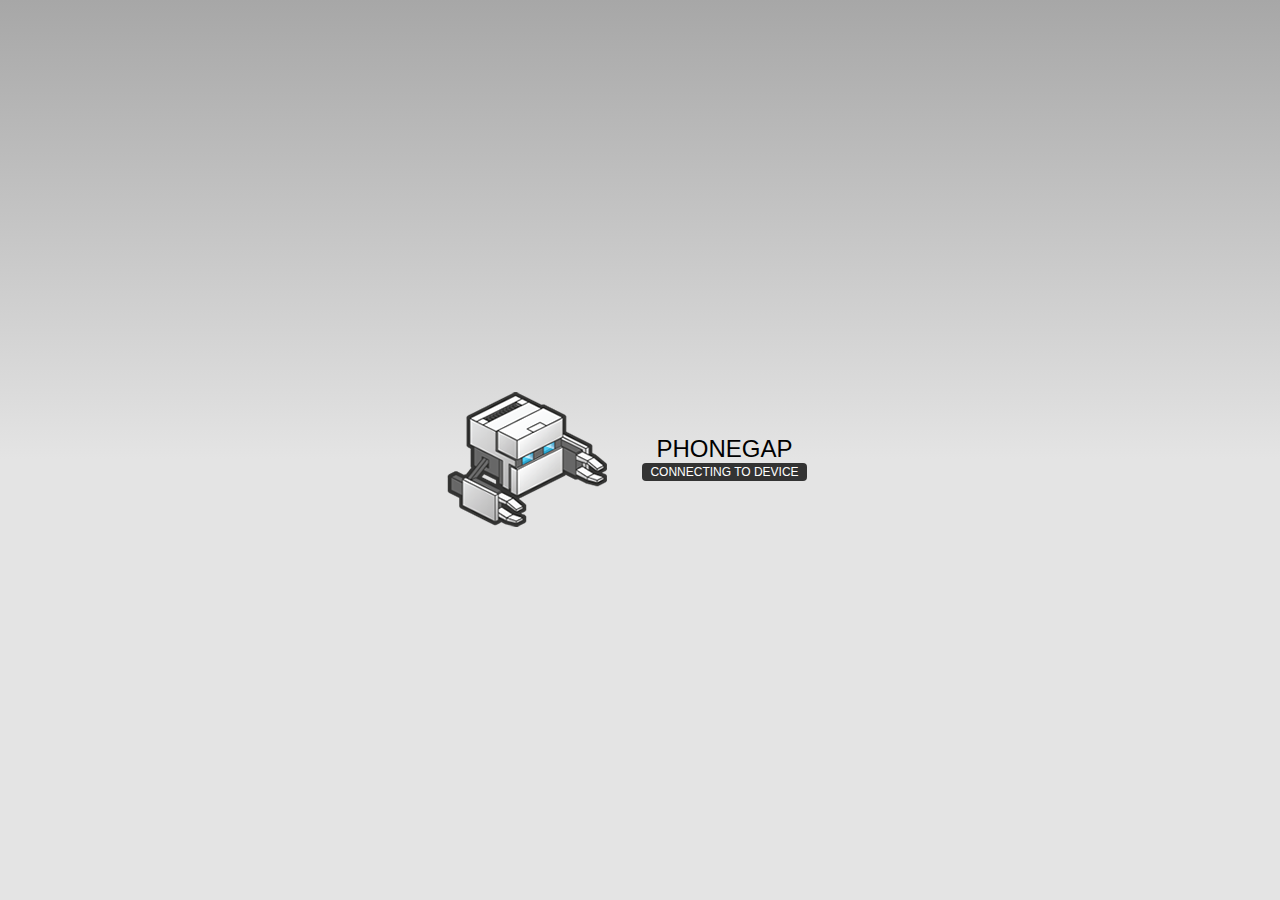
==== UrHealth/www/index.html @ 9500adab "project -mobile app- the first setup" ====
<!DOCTYPE html>
<!--
    Copyright (c) 2012-2016 Adobe Systems Incorporated. All rights reserved.

    Licensed to the Apache Software Foundation (ASF) under one
    or more contributor license agreements.  See the NOTICE file
    distributed with this work for additional information
    regarding copyright ownership.  The ASF licenses this file
    to you under the Apache License, Version 2.0 (the
    "License"); you may not use this file except in compliance
    with the License.  You may obtain a copy of the License at

    http://www.apache.org/licenses/LICENSE-2.0

    Unless required by applicable law or agreed to in writing,
    software distributed under the License is distributed on an
    "AS IS" BASIS, WITHOUT WARRANTIES OR CONDITIONS OF ANY
     KIND, either express or implied.  See the License for the
    specific language governing permissions and limitations
    under the License.
-->
<html>

<head>
    <meta charset="utf-8" />
    <meta name="format-detection" content="telephone=no" />
    <meta name="msapplication-tap-highlight" content="no" />
    <meta name="viewport" content="user-scalable=no, initial-scale=1, maximum-scale=1, minimum-scale=1, width=device-width" />
    <!-- This is a wide open CSP declaration. To lock this down for production, see below. -->
    <meta http-equiv="Content-Security-Policy" content="default-src * 'unsafe-inline'; style-src 'self' 'unsafe-inline'; media-src *" />
    <!-- Good default declaration:
    * gap: is required only on iOS (when using UIWebView) and is needed for JS->native communication
    * https://ssl.gstatic.com is required only on Android and is needed for TalkBack to function properly
    * Disables use of eval() and inline scripts in order to mitigate risk of XSS vulnerabilities. To change this:
        * Enable inline JS: add 'unsafe-inline' to default-src
        * Enable eval(): add 'unsafe-eval' to default-src
    * Create your own at http://cspisawesome.com
    -->
    <!-- <meta http-equiv="Content-Security-Policy" content="default-src 'self' data: gap: 'unsafe-inline' https://ssl.gstatic.com; style-src 'self' 'unsafe-inline'; media-src *" /> -->

    <link rel="stylesheet" type="text/css" href="css/index.css" />
    <title>Hello World</title>
</head>

<body>
    <div class="app">
        <h1>PhoneGap</h1>
        <div id="deviceready" class="blink">
            <p class="event listening">Connecting to Device</p>
            <p class="event received">Device is Ready</p>
        </div>
    </div>
    <script type="text/javascript" src="cordova.js"></script>
    <script type="text/javascript" src="js/index.js"></script>
    <script type="text/javascript">
        app.initialize();
    </script>
</body>

</html>
---- UrHealth/www/css/index.css ----
/*
 * Licensed to the Apache Software Foundation (ASF) under one
 * or more contributor license agreements.  See the NOTICE file
 * distributed with this work for additional information
 * regarding copyright ownership.  The ASF licenses this file
 * to you under the Apache License, Version 2.0 (the
 * "License"); you may not use this file except in compliance
 * with the License.  You may obtain a copy of the License at
 *
 * http://www.apache.org/licenses/LICENSE-2.0
 *
 * Unless required by applicable law or agreed to in writing,
 * software distributed under the License is distributed on an
 * "AS IS" BASIS, WITHOUT WARRANTIES OR CONDITIONS OF ANY
 * KIND, either express or implied.  See the License for the
 * specific language governing permissions and limitations
 * under the License.
 */
* {
    -webkit-tap-highlight-color: rgba(0,0,0,0); /* make transparent link selection, adjust last value opacity 0 to 1.0 */
}

body {
    -webkit-touch-callout: none;                /* prevent callout to copy image, etc when tap to hold */
    -webkit-text-size-adjust: none;             /* prevent webkit from resizing text to fit */
    -webkit-user-select: none;                  /* prevent copy paste, to allow, change 'none' to 'text' */
    background-color:#E4E4E4;
    background-image:linear-gradient(top, #A7A7A7 0%, #E4E4E4 51%);
    background-image:-webkit-linear-gradient(top, #A7A7A7 0%, #E4E4E4 51%);
    background-image:-ms-linear-gradient(top, #A7A7A7 0%, #E4E4E4 51%);
    background-image:-webkit-gradient(
        linear,
        left top,
        left bottom,
        color-stop(0, #A7A7A7),
        color-stop(0.51, #E4E4E4)
    );
    background-attachment:fixed;
    font-family:'HelveticaNeue-Light', 'HelveticaNeue', Helvetica, Arial, sans-serif;
    font-size:12px;
    height:100%;
    margin:0px;
    padding:0px;
    text-transform:uppercase;
    width:100%;
}

/* Portrait layout (default) */
.app {
    background:url(../img/logo.png) no-repeat center top; /* 170px x 200px */
    position:absolute;             /* position in the center of the screen */
    left:50%;
    top:50%;
    height:50px;                   /* text area height */
    width:225px;                   /* text area width */
    text-align:center;
    padding:180px 0px 0px 0px;     /* image height is 200px (bottom 20px are overlapped with text) */
    margin:-115px 0px 0px -112px;  /* offset vertical: half of image height and text area height */
                                   /* offset horizontal: half of text area width */
}

/* Landscape layout (with min-width) */
@media screen and (min-aspect-ratio: 1/1) and (min-width:400px) {
    .app {
        background-position:left center;
        padding:75px 0px 75px 170px;  /* padding-top + padding-bottom + text area = image height */
        margin:-90px 0px 0px -198px;  /* offset vertical: half of image height */
                                      /* offset horizontal: half of image width and text area width */
    }
}

h1 {
    font-size:24px;
    font-weight:normal;
    margin:0px;
    overflow:visible;
    padding:0px;
    text-align:center;
}

.event {
    border-radius:4px;
    -webkit-border-radius:4px;
    color:#FFFFFF;
    font-size:12px;
    margin:0px 30px;
    padding:2px 0px;
}

.event.listening {
    background-color:#333333;
    display:block;
}

.event.received {
    background-color:#4B946A;
    display:none;
}

@keyframes fade {
    from { opacity: 1.0; }
    50% { opacity: 0.4; }
    to { opacity: 1.0; }
}
 
@-webkit-keyframes fade {
    from { opacity: 1.0; }
    50% { opacity: 0.4; }
    to { opacity: 1.0; }
}
 
.blink {
    animation:fade 3000ms infinite;
    -webkit-animation:fade 3000ms infinite;
}
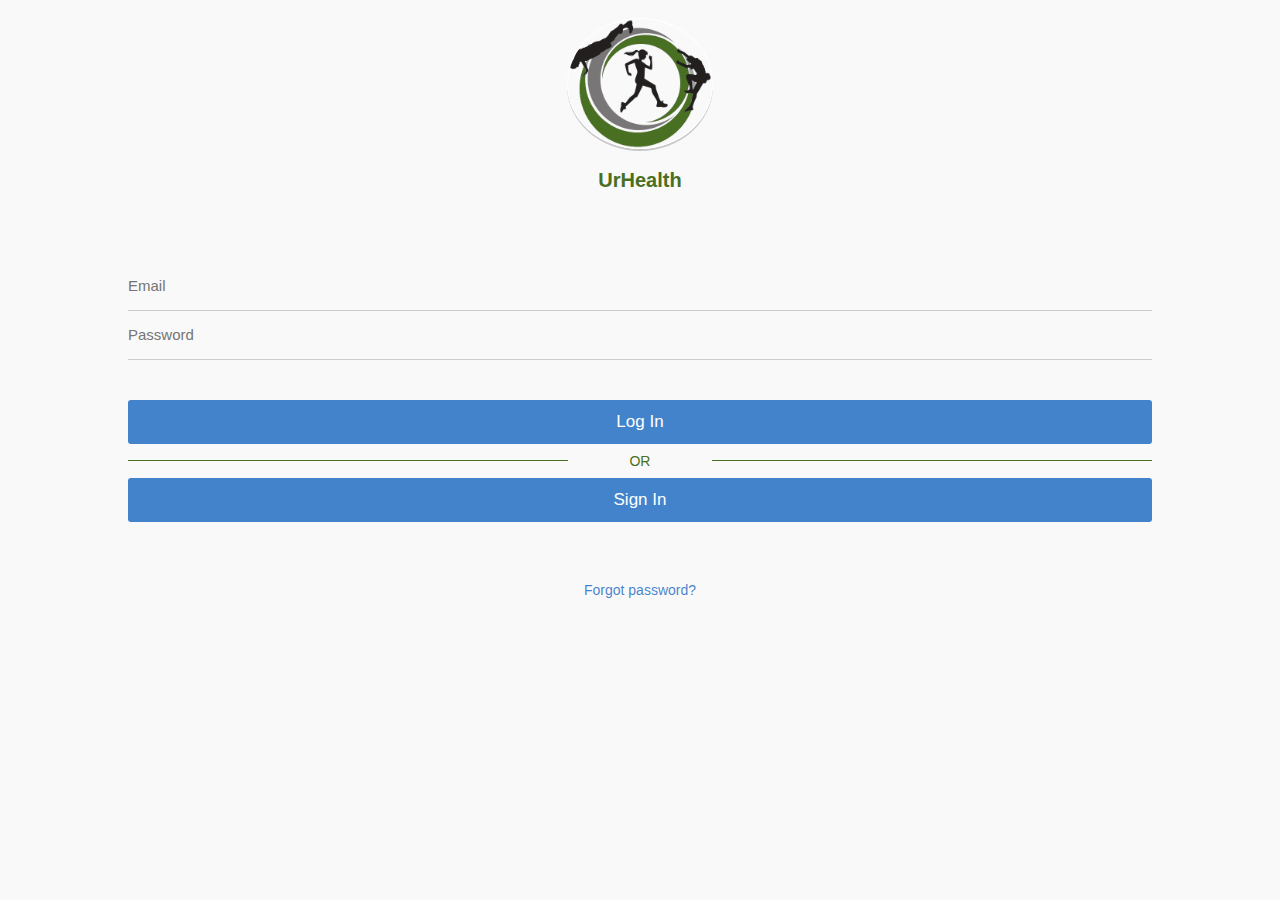
==== commit ccf932cc: "the loginView" ====
--- a/UrHealth/www/index.html
+++ b/UrHealth/www/index.html
@@ -1,60 +1,42 @@
-<!DOCTYPE html>
-<!--
-    Copyright (c) 2012-2016 Adobe Systems Incorporated. All rights reserved.
-
-    Licensed to the Apache Software Foundation (ASF) under one
-    or more contributor license agreements.  See the NOTICE file
-    distributed with this work for additional information
-    regarding copyright ownership.  The ASF licenses this file
-    to you under the Apache License, Version 2.0 (the
-    "License"); you may not use this file except in compliance
-    with the License.  You may obtain a copy of the License at
-
-    http://www.apache.org/licenses/LICENSE-2.0
-
-    Unless required by applicable law or agreed to in writing,
-    software distributed under the License is distributed on an
-    "AS IS" BASIS, WITHOUT WARRANTIES OR CONDITIONS OF ANY
-     KIND, either express or implied.  See the License for the
-    specific language governing permissions and limitations
-    under the License.
--->
 <html>
-
 <head>
+    <title>Fitenesse</title>
     <meta charset="utf-8" />
     <meta name="format-detection" content="telephone=no" />
     <meta name="msapplication-tap-highlight" content="no" />
     <meta name="viewport" content="user-scalable=no, initial-scale=1, maximum-scale=1, minimum-scale=1, width=device-width" />
     <!-- This is a wide open CSP declaration. To lock this down for production, see below. -->
     <meta http-equiv="Content-Security-Policy" content="default-src * 'unsafe-inline'; style-src 'self' 'unsafe-inline'; media-src *" />
-    <!-- Good default declaration:
-    * gap: is required only on iOS (when using UIWebView) and is needed for JS->native communication
-    * https://ssl.gstatic.com is required only on Android and is needed for TalkBack to function properly
-    * Disables use of eval() and inline scripts in order to mitigate risk of XSS vulnerabilities. To change this:
-        * Enable inline JS: add 'unsafe-inline' to default-src
-        * Enable eval(): add 'unsafe-eval' to default-src
-    * Create your own at http://cspisawesome.com
-    -->
-    <!-- <meta http-equiv="Content-Security-Policy" content="default-src 'self' data: gap: 'unsafe-inline' https://ssl.gstatic.com; style-src 'self' 'unsafe-inline'; media-src *" /> -->
-
-    <link rel="stylesheet" type="text/css" href="css/index.css" />
-    <title>Hello World</title>
+    <!-- CSS dependencies -->
+    <link rel="stylesheet" href="assets/libs/onsen/css/onsenui.css">
+    <link rel="stylesheet" href="assets/libs/onsen/css/onsen-css-components.css">
+     <link rel="stylesheet" href="assets/css/style.css">
+    <!-- JS dependencies -->
+    <script src="assets/libs/onsen/js/onsenui.js"></script>
+    <script src="assets/libs/angular/angular.min.js"></script>
+    <script src="assets/libs/onsen/js/angular-onsenui.js"></script>
 </head>
 
 <body>
-    <div class="app">
-        <h1>PhoneGap</h1>
-        <div id="deviceready" class="blink">
-            <p class="event listening">Connecting to Device</p>
-            <p class="event received">Device is Ready</p>
-        </div>
-    </div>
+    <ons-page>
+      <div class="app-card">
+         <img src="assets/img/logo_circle.png" class="app-logo-login">
+         <div class="app-name">UrHealth</div>
+      </div>
+      <div class="login-form">
+        <input type="email" class="text-input--underbar" placeholder="Email" value="">
+        <input type="password" class="text-input--underbar" placeholder="Password" value="">
+        <br><br>
+        <ons-button modifier="large" class="login-button">Log In</ons-button>
+        <ons-row class="ordevide">
+          <ons-col width="43%"><div class="devide"></div></ons-col> 
+          <ons-col width="14%">OR</ons-col>
+          <ons-col width="43%"><div class="devide"></div></ons-col> 
+        </ons-row>
+        <ons-button modifier="large" class="login-button">Sign In</ons-button>
+        <br><br>
+        <ons-button modifier="quiet" class="forgot-password">Forgot password?</ons-button>
+      </div>
+  </ons-page>
     <script type="text/javascript" src="cordova.js"></script>
-    <script type="text/javascript" src="js/index.js"></script>
-    <script type="text/javascript">
-        app.initialize();
-    </script>
-</body>
-
-</html>+</body>--- a/UrHealth/www/assets/libs/onsen/css/onsenui.css
+++ b/UrHealth/www/assets/libs/onsen/css/onsenui.css
@@ -0,0 +1,661 @@
+/*! onsenui - v2.0.0-rc.15 - 2016-06-29 */
+/*
+Copyright 2013-2015 ASIAL CORPORATION
+
+Licensed under the Apache License, Version 2.0 (the "License");
+you may not use this file except in compliance with the License.
+You may obtain a copy of the License at
+
+   http://www.apache.org/licenses/LICENSE-2.0
+
+Unless required by applicable law or agreed to in writing, software
+distributed under the License is distributed on an "AS IS" BASIS,
+WITHOUT WARRANTIES OR CONDITIONS OF ANY KIND, either express or implied.
+See the License for the specific language governing permissions and
+limitations under the License.
+
+ */
+
+@import url("font_awesome/css/font-awesome.min.css");
+@import url("ionicons/css/ionicons.min.css");
+@import url("material-design-iconic-font/css/material-design-iconic-font.min.css");
+
+/* custom elements */
+ons-page, ons-navigator,
+ons-split-view, ons-sliding-menu, ons-tabbar,
+ons-gesture-detector {
+  display: block;
+}
+
+ons-navigator,
+ons-tabbar {
+  position: absolute;
+  top: 0;
+  left: 0;
+  bottom: 0;
+  right: 0;
+  overflow: hidden;
+}
+
+ons-tab {
+  -webkit-transform: translate3d(0, 0, 0);
+          transform: translate3d(0, 0, 0);
+}
+
+ons-page, ons-navigator, ons-tabbar, ons-sliding-menu, ons-split-view {
+  z-index: 2;
+}
+
+ons-fab, ons-speed-dial {
+  z-index: 3;
+}
+
+* {
+  -webkit-touch-callout: none;
+  -webkit-user-select: none;
+  -webkit-tap-highlight-color: rgba(0, 0, 0, 0) !important;
+}
+
+input, textarea {
+  -webkit-user-select: auto;
+}
+
+ons-toolbar:not([inline]), ons-bottom-toolbar {
+  position: absolute;
+  left: 0;
+  right: 0;
+  z-index: 10000;
+}
+ons-toolbar:not([inline]) {
+  top: 0;
+}
+ons-bottom-toolbar {
+  bottom: 0;
+}
+
+.page, .page__content {
+  background-color: transparent !important;
+  background: transparent !important;
+}
+
+.page__content {
+  overflow: auto;
+  -webkit-overflow-scrolling: touch;
+  z-index: 0;
+  -ms-touch-action: pan-y;
+}
+
+.navigation-bar + .page__background + .page__content {
+  margin-top: -1px;
+  top: 44px;
+}
+
+.navigation-bar--material + .page__background + .page__content {
+  top: 56px;
+}
+
+.page[status-bar-fill] > .page__content {
+  top: 20px;
+}
+
+.page[status-bar-fill] > .navigation-bar {
+  padding-top: 20px;
+  box-sizing: content-box;
+}
+
+.page[status-bar-fill] > .navigation-bar + .page__background + .page__content {
+  top: 64px;
+}
+
+.page[status-bar-fill] > .navigation-bar--material + .page__background + .page__content {
+  top: 76px;
+}
+
+ons-tabbar[status-bar-fill] > .tab-bar--top__content {
+  top: 71px;
+}
+
+ons-tabbar[status-bar-fill] > .tab-bar--top {
+  padding-top: 22px;
+}
+
+ons-tabbar[position="top"] .page[status-bar-fill] > .page__content {
+  top: 0px;
+}
+
+.navigation-bar + .page__background + .page__content ons-tabbar[status-bar-fill] > .tab-bar--top {
+  top: 0px;
+}
+
+.navigation-bar + .page__background + .page__content ons-tabbar[status-bar-fill] > .tab-bar--top__content {
+  top: 49px;
+}
+
+.page-with-bottom-toolbar > .page__content {
+  bottom: 44px;
+}
+
+ons-dialog[disabled] > .dialog,
+ons-alert-dialog[disabled],
+ons-popover[disabled] {
+  pointer-events: none;
+  opacity: 0.75;
+}
+
+ons-list-item[disabled] {
+   pointer-events: none;
+}
+
+ons-pull-hook {
+  position: absolute;
+  left: 0;
+  right: 0;
+  margin: auto;
+  text-align: center;
+  z-index: 20002;
+}
+
+ons-splitter {
+  overflow: hidden;
+}
+
+ons-splitter, ons-splitter-mask, ons-splitter-content, ons-splitter-side {
+  display: block;
+  position: absolute;
+  left: 0;
+  right: 0;
+  top: 0;
+  bottom: 0;
+  box-sizing: border-box;
+  z-index: 0;
+}
+
+ons-splitter-mask {
+  z-index: 2;
+  background-color: rgba(0, 0, 0, 0.1);
+  display: none;
+  opacity: 0;
+}
+
+ons-splitter-content {
+  z-index: 1;
+}
+
+ons-splitter-side {
+  right: auto;
+  z-index: 1;
+}
+
+ons-splitter-side[side="right"] {
+  right: 0;
+  left: auto;
+}
+
+ons-splitter-side[mode="collapse"] {
+  z-index: 3;
+  left: auto;
+  right: 100%;
+}
+
+ons-splitter-side[side="right"][mode="collapse"] {
+  right: auto;
+  left: 100%;
+}
+
+ons-splitter-side[mode="split"] ~ ons-splitter-mask {
+  display: none !important;
+}
+
+ons-splitter-side[mode="split"] {
+  -webkit-transform: none !important;
+          transform: none !important;
+  -webkit-transition: none !important;
+  transition: none !important;
+}
+
+ons-toolbar-button > ons-icon[icon*="ion-"] {
+  font-size: 26px;
+}
+
+ons-range {
+  display: inline-block;
+}
+
+ons-range > input {
+  min-width: 50px;
+  width: 100%;
+}
+
+/*
+Copyright 2013-2015 ASIAL CORPORATION
+
+Licensed under the Apache License, Version 2.0 (the "License");
+you may not use this file except in compliance with the License.
+You may obtain a copy of the License at
+
+   http://www.apache.org/licenses/LICENSE-2.0
+
+Unless required by applicable law or agreed to in writing, software
+distributed under the License is distributed on an "AS IS" BASIS,
+WITHOUT WARRANTIES OR CONDITIONS OF ANY KIND, either express or implied.
+See the License for the specific language governing permissions and
+limitations under the License.
+
+ */
+
+ons-carousel {
+  display: block;
+  position: relative;
+  width: 100%;
+  overflow: hidden;
+}
+
+ons-carousel-item {
+  display: block;
+  height: 100%;
+  visibility: hidden;
+}
+
+ons-carousel[fullscreen] {
+  position: absolute;
+  top: 0px;
+  right: 0px;
+  left: 0px;
+  bottom: 0px;
+  box-sizing: border-box;
+}
+
+ons-carousel[disabled] {
+  pointer-events: none;
+  opacity: 0.75;
+}
+
+ons-row {
+  display: -webkit-box;
+  display: -moz-flex;
+  display: flex;
+  flex-wrap: wrap;
+  width: 100%;
+  box-sizing: border-box;
+}
+
+ons-row[vertical-align="top"], ons-row[align="top"] {
+  -webkit-box-align: start;
+  box-align: start;
+  -moz-align-items: flex-start;
+  -ms-grid-row-align: flex-start;
+      align-items: flex-start;
+}
+
+ons-row[vertical-align="bottom"], ons-row[align="bottom"] {
+  -webkit-box-align: end;
+  box-align: end;
+  -moz-align-items: flex-end;
+  -ms-grid-row-align: flex-end;
+      align-items: flex-end;
+}
+
+ons-row[vertical-align="center"], ons-row[align="center"] {
+  -webkit-box-align: center;
+  box-align: center;
+  -moz-align-items: center;
+  -ms-grid-row-align: center;
+      align-items: center;
+  text-align: inherit;
+}
+
+ons-row + ons-row {
+  padding-top: 0;
+}
+
+ons-col {
+  -webkit-box-flex: 1;
+  -moz-flex: 1;
+  flex: 1;
+  display: block;
+  width: 100%;
+  box-sizing: border-box;
+}
+
+ons-col[vertical-align="top"], ons-col[align="top"] {
+  align-self: flex-start;
+}
+
+ons-col[vertical-align="bottom"], ons-col[align="bottom"] {
+  align-self: flex-end; }
+
+ons-col[vertical-align="center"], ons-col[align="center"] {
+  -webkit-align-self: center;
+  -moz-align-self: center;
+  -ms-flex-item-align: center;
+  text-align: inherit;
+}
+
+
+/*
+Copyright 2013-2015 ASIAL CORPORATION
+
+Licensed under the Apache License, Version 2.0 (the "License");
+you may not use this file except in compliance with the License.
+You may obtain a copy of the License at
+
+   http://www.apache.org/licenses/LICENSE-2.0
+
+Unless required by applicable law or agreed to in writing, software
+distributed under the License is distributed on an "AS IS" BASIS,
+WITHOUT WARRANTIES OR CONDITIONS OF ANY KIND, either express or implied.
+See the License for the specific language governing permissions and
+limitations under the License.
+
+ */
+
+.ons-icon {
+  display: inline-block;
+  font-style: normal;
+  font-weight: normal;
+  -webkit-font-smoothing: antialiased;
+  -moz-osx-font-smoothing: grayscale;
+}
+
+.ons-icon--ion {
+  line-height: 0.75em;
+  vertical-align: -25%;
+}
+
+ons-icon[spin] {
+  -webkit-animation: ons-icon-spin 2s infinite linear;
+  animation: ons-icon-spin 2s infinite linear;
+}
+
+@-webkit-keyframes ons-icon-spin {
+  0% {
+    -webkit-transform: rotate(0deg);
+  }
+  100% {
+    -webkit-transform: rotate(359deg);
+  }
+}
+
+@keyframes ons-icon-spin {
+  0% {
+    -webkit-transform: rotate(0deg);
+    transform: rotate(0deg);
+  }
+  100% {
+    -webkit-transform: rotate(359deg);
+    transform: rotate(359deg);
+  }
+}
+
+.ons-icon[rotate="90"] {
+  -webkit-transform: rotate(90deg);
+  transform: rotate(90deg);
+}
+
+.ons-icon[rotate="180"] {
+  -webkit-transform: rotate(180deg);
+  transform: rotate(180deg);
+}
+
+.ons-icon[rotate="270"] {
+  -webkit-transform: rotate(270deg);
+  transform: rotate(270deg);
+}
+
+ons-icon[fixed-width] {
+  width: 1.28571429em;
+  text-align: center;
+}
+
+.ons-icon--lg {
+  font-size: 1.33333333em;
+  line-height: 0.75em;
+  vertical-align: -15%;
+}
+
+.ons-icon--2x {
+  font-size: 2em;
+}
+
+.ons-icon--3x {
+  font-size: 3em;
+}
+
+.ons-icon--4x {
+  font-size: 4em;
+}
+
+.ons-icon--5x {
+  font-size: 5em;
+}
+
+ons-input {
+  display: inline-block;
+  position: relative;
+}
+
+ons-input .text-input__container {
+  width: 100%;
+  display: inline-block;
+}
+
+ons-input .text-input--material__label {
+  position: absolute;
+  left: 0px;
+  top: 2px;
+  font-size: 16px;
+  font-weight: 400;
+  font-family: 'Roboto', 'Noto', sans-serif;
+  pointer-events: none;
+}
+
+ons-input .text-input__label:not(.text-input--material__label) {
+  display: none;
+}
+
+ons-input .text-input__label--active {
+  transform: translate(0, -75%) scale(0.75);
+  -webkit-transform: translate(0, -75%) scale(0.75);
+  transform-origin: left top;
+  -webkit-transform-origin: left top;
+  -webkit-transition: color 0.1s ease-in, -webkit-transform 0.1s ease-in;
+  transition: color 0.1s ease-in, -webkit-transform 0.1s ease-in;
+  transition: transform 0.1s ease-in, color 0.1s ease-in;
+  transition: transform 0.1s ease-in, color 0.1s ease-in, -webkit-transform 0.1s ease-in;
+  -webkit-transition: transform 0.1s ease-in, color 0.1s ease-in;
+}
+
+ons-input:not([float]) .text-input__label--active {
+  display: none;
+}
+
+ons-input[disabled] {
+  opacity: 0.5;
+  pointer-events: none;
+}
+
+ons-input input.text-input--material::-webkit-input-placeholder {
+  color: transparent;
+}
+
+ons-input input.text-input--material::-moz-placeholder {
+  color: transparent;
+}
+
+ons-input input.text-input--material:-ms-input-placeholder {
+  color: transparent;
+}
+
+/*
+Copyright 2013-2015 ASIAL CORPORATION
+
+Licensed under the Apache License, Version 2.0 (the "License");
+you may not use this file except in compliance with the License.
+You may obtain a copy of the License at
+
+   http://www.apache.org/licenses/LICENSE-2.0
+
+Unless required by applicable law or agreed to in writing, software
+distributed under the License is distributed on an "AS IS" BASIS,
+WITHOUT WARRANTIES OR CONDITIONS OF ANY KIND, either express or implied.
+See the License for the specific language governing permissions and
+limitations under the License.
+
+ */
+
+ons-progress-bar {
+  display: block;
+}
+
+ons-progress-circular {
+  display: inline-block;
+  width: 42px;
+  height: 42px;
+}
+
+ons-progress-circular > svg.progress-circular {
+  width: 100%;
+  height: 100%;
+}
+
+/*
+Copyright 2013-2015 ASIAL CORPORATION
+
+Licensed under the Apache License, Version 2.0 (the "License");
+you may not use this file except in compliance with the License.
+You may obtain a copy of the License at
+
+   http://www.apache.org/licenses/LICENSE-2.0
+
+Unless required by applicable law or agreed to in writing, software
+distributed under the License is distributed on an "AS IS" BASIS,
+WITHOUT WARRANTIES OR CONDITIONS OF ANY KIND, either express or implied.
+See the License for the specific language governing permissions and
+limitations under the License.
+
+ */
+.ripple {
+  display: block;
+  position: absolute;
+  overflow: hidden;
+  top: 0;
+  left: 0;
+  right: 0;
+  bottom: 0;
+  pointer-events: none;
+}
+
+ons-list-item .ripple__wave, ons-list-item .ripple__background,
+.button--material--flat .ripple__wave, .button--material--flat .ripple__background{
+  background: rgba(189, 189, 189, 0.3);
+}
+
+.ripple__background {
+  background: rgba(255, 255, 255, 0.2);
+  position: absolute;
+  top: 0;
+  left: 0;
+  right: 0;
+  bottom: 0;
+  opacity: 0;
+  pointer-events: none;
+}
+
+.ripple__wave {
+  background: rgba(255, 255, 255, 0.2);
+  width: 0;
+  height: 0;
+  border-radius: 50%;
+  position: absolute;
+  top: 0;
+  left: 0;
+  z-index: 0;
+  pointer-events: none;
+}
+
+/*
+Copyright 2013-2015 ASIAL CORPORATION
+
+Licensed under the Apache License, Version 2.0 (the "License");
+you may not use this file except in compliance with the License.
+You may obtain a copy of the License at
+
+   http://www.apache.org/licenses/LICENSE-2.0
+
+Unless required by applicable law or agreed to in writing, software
+distributed under the License is distributed on an "AS IS" BASIS,
+WITHOUT WARRANTIES OR CONDITIONS OF ANY KIND, either express or implied.
+See the License for the specific language governing permissions and
+limitations under the License.
+
+*/
+
+ons-sliding-menu {
+  position: absolute;
+  left: 0px;
+  right: 0px;
+  top: 0px;
+  bottom: 0px;
+  z-index: 0;
+  overflow-x: hidden;
+}
+
+.onsen-sliding-menu__menu,
+.onsen-sliding-menu__main {
+  position: absolute;
+  top: 0px;
+  left: 0px;
+  bottom: 0px;
+  right: 0px;
+  z-index: 0;
+  margin: 0;
+  padding: 0;
+}
+
+.onsen-sliding-menu__menu {
+  opacity: 0;
+}
+
+
+/*
+Copyright 2013-2015 ASIAL CORPORATION
+
+Licensed under the Apache License, Version 2.0 (the "License");
+you may not use this file except in compliance with the License.
+You may obtain a copy of the License at
+
+   http://www.apache.org/licenses/LICENSE-2.0
+
+Unless required by applicable law or agreed to in writing, software
+distributed under the License is distributed on an "AS IS" BASIS,
+WITHOUT WARRANTIES OR CONDITIONS OF ANY KIND, either express or implied.
+See the License for the specific language governing permissions and
+limitations under the License.
+
+*/
+
+ons-split-view {
+  position: absolute;
+  left: 0px;
+  right: 0px;
+  top: 0px;
+  bottom: 0px;
+  z-index: 0;
+  overflow: hidden;
+}
+
+.onsen-split-view__secondary {
+  opacity: 0;
+  width: 100%;
+}
+
+.onsen-split-view__secondary,
+.onsen-split-view__main {
+  position: absolute;
+  top: 0px;
+  left: 0px;
+  bottom: 0px;
+  right: 0px;
+  z-index: 0;
+  overflow-x: hidden; 
+}
--- a/UrHealth/www/assets/libs/onsen/css/onsen-css-components.css
+++ b/UrHealth/www/assets/libs/onsen/css/onsen-css-components.css
@@ -0,0 +1,6228 @@
+html {
+  height: 100%;
+  width: 100%;
+}
+body {
+  position: absolute;
+  top: 0;
+  right: 0;
+  left: 0;
+  bottom: 0;
+  padding: 0;
+  margin: 0;
+  -webkit-text-size-adjust: 100%;
+}
+*:not(input):not(textarea):not(select) {
+  -webkit-user-select: none;
+  -moz-user-select: none;
+  -ms-user-select: none;
+  user-select: none;
+}
+* {
+  -webkit-tap-highlight-color: rgba(0,0,0,0);
+}
+input:active,
+input:focus,
+textarea:active,
+textarea:focus,
+select:active,
+select:focus {
+  outline: none;
+}
+h1 {
+  font-size: 36px;
+}
+h2 {
+  font-size: 30px;
+}
+h3 {
+  font-size: 24px;
+}
+h4,
+h5,
+h6 {
+  font-size: 18px;
+}
+.page {
+  font-family: -apple-system, 'Helvetica Neue', Helvetica, Arial, 'Lucida Grande', sans-serif;
+  -webkit-font-smoothing: antialiased;
+  -moz-osx-font-smoothing: grayscale;
+  font-weight: 400;
+  font-size: 17px;
+  background-color: #f9f9f9;
+  position: absolute;
+  top: 0px;
+  left: 0px;
+  right: 0px;
+  bottom: 0px;
+  overflow: visible;
+  font-size: 17px;
+  color: #1f1f21;
+  -ms-overflow-style: none;
+  -webkit-transform: translate3d(0, 0, 0);
+  -moz-transform: translate3d(0, 0, 0);
+  -o-transform: translate3d(0, 0, 0);
+  transform: translate3d(0, 0, 0);
+}
+.page::-webkit-scrollbar {
+  display: none;
+}
+.page__content {
+  background-color: #f9f9f9;
+  position: absolute;
+  top: 0px;
+  left: 0px;
+  right: 0px;
+  bottom: 0px;
+  -webkit-box-sizing: border-box;
+  -moz-box-sizing: border-box;
+  box-sizing: border-box;
+}
+.page__background {
+  background-color: #f9f9f9;
+  position: absolute;
+  top: 0px;
+  left: 0px;
+  right: 0px;
+  bottom: 0px;
+  -webkit-box-sizing: border-box;
+  -moz-box-sizing: border-box;
+  box-sizing: border-box;
+}
+.content-padded {
+  padding: 8px;
+}
+.page--material {
+  font-family: 'Roboto', 'Noto', sans-serif;
+  -webkit-font-smoothing: antialiased;
+}
+.page--material__content {
+  font-family: 'Roboto', 'Noto', sans-serif;
+  -webkit-font-smoothing: antialiased;
+  font-weight: 400;
+}
+.page--material__content h1,
+.page--material__content h2,
+.page--material__content h3,
+.page--material__content h4,
+.page--material__content h5 {
+  font-family: 'Roboto', 'Noto', sans-serif;
+  -webkit-font-smoothing: antialiased;
+  font-weight: 400;
+}
+.page--material__background {
+  background-color: #fff;
+}
+/* topdoc
+  name: Switch
+  class: switch
+  modifiers:
+    :focus: Focus state
+    :disabled: Disabled state
+  markup:
+    <label class="switch">
+      <input type="checkbox" class="switch__input">
+      <div class="switch__toggle">
+        <div class="switch__handle"></div>
+      </div>
+    </label>
+    <label class="switch">
+      <input type="checkbox" class="switch__input" checked>
+      <div class="switch__toggle">
+        <div class="switch__handle"></div>
+      </div>
+    </label>
+    <label class="switch">
+      <input type="checkbox" class="switch__input" disabled>
+      <div class="switch__toggle">
+        <div class="switch__handle"></div>
+      </div>
+    </label>
+*/
+.switch {
+  position: relative;
+  display: inline-block;
+  vertical-align: top;
+  -webkit-box-sizing: border-box;
+  -moz-box-sizing: border-box;
+  box-sizing: border-box;
+  -webkit-background-clip: padding-box;
+  background-clip: padding-box;
+  position: relative;
+  overflow: hidden;
+  min-width: 51px;
+  font-size: 17px;
+  padding: 0 20px;
+  border: none;
+  overflow: visible;
+  width: 51px;
+  height: 32px;
+  z-index: 0;
+  text-align: left;
+}
+.switch__input {
+  position: absolute;
+  overflow: hidden;
+  right: 0px;
+  top: 0px;
+  left: 0px;
+  bottom: 0px;
+  padding: 0;
+  border: 0;
+  opacity: 0.001;
+  z-index: 1;
+  vertical-align: top;
+  outline: none;
+  width: 100%;
+  height: 100%;
+  margin: 0;
+  -webkit-appearance: none;
+  appearance: none;
+  z-index: -1;
+}
+.switch__toggle {
+  background-color: #fff;
+  position: absolute;
+  top: 0px;
+  left: 0px;
+  right: 0px;
+  bottom: 0px;
+  -webkit-border-radius: 30px;
+  border-radius: 30px;
+  -webkit-transition-property: all;
+  -moz-transition-property: all;
+  -o-transition-property: all;
+  transition-property: all;
+  -webkit-transition-duration: 0.35s;
+  -moz-transition-duration: 0.35s;
+  -o-transition-duration: 0.35s;
+  transition-duration: 0.35s;
+  -webkit-transition-timing-function: ease-out;
+  -moz-transition-timing-function: ease-out;
+  -o-transition-timing-function: ease-out;
+  transition-timing-function: ease-out;
+  -webkit-box-shadow: inset 0 0 0 2px #e5e5e5;
+  box-shadow: inset 0 0 0 2px #e5e5e5;
+}
+.switch__handle {
+  -webkit-box-sizing: border-box;
+  -moz-box-sizing: border-box;
+  box-sizing: border-box;
+  -webkit-background-clip: padding-box;
+  background-clip: padding-box;
+  position: absolute;
+  content: '';
+  -webkit-border-radius: 28px;
+  border-radius: 28px;
+  height: 28px;
+  width: 28px;
+  background-color: #fff;
+  left: 1px;
+  top: 2px;
+  -webkit-transition-property: all;
+  -moz-transition-property: all;
+  -o-transition-property: all;
+  transition-property: all;
+  -webkit-transition-duration: 0.35s;
+  -moz-transition-duration: 0.35s;
+  -o-transition-duration: 0.35s;
+  transition-duration: 0.35s;
+  -webkit-transition-timing-function: cubic-bezier(0.59, 0.01, 0.5, 0.99);
+  -moz-transition-timing-function: cubic-bezier(0.59, 0.01, 0.5, 0.99);
+  -o-transition-timing-function: cubic-bezier(0.59, 0.01, 0.5, 0.99);
+  transition-timing-function: cubic-bezier(0.59, 0.01, 0.5, 0.99);
+  -webkit-box-shadow: 0 0 0 1px #e4e4e4, 0 3px 2px rgba(0,0,0,0.25);
+  box-shadow: 0 0 0 1px #e4e4e4, 0 3px 2px rgba(0,0,0,0.25);
+}
+.switch--active .switch__handle {
+  -webkit-transition-duration: 0s;
+  -moz-transition-duration: 0s;
+  -o-transition-duration: 0s;
+  transition-duration: 0s;
+}
+input:checked + .switch__toggle {
+  -webkit-box-shadow: inset 0 0 0 2px #5198db;
+  box-shadow: inset 0 0 0 2px #5198db;
+  background-color: #5198db;
+}
+input:checked + .switch__toggle .switch__handle {
+  left: 21px;
+  -webkit-box-shadow: 0 3px 2px rgba(0,0,0,0.25);
+  box-shadow: 0 3px 2px rgba(0,0,0,0.25);
+}
+input:disabled + .switch__toggle {
+  opacity: 0.3;
+  cursor: default;
+  pointer-events: none;
+}
+.switch__touch {
+  position: absolute;
+  top: -5px;
+  bottom: -5px;
+  left: -10px;
+  right: -10px;
+}
+/* topdoc
+  name: Material Switch
+  use: Switch
+  modifiers:
+    :focus: Focus state
+    :disabled: Disabled state
+  markup:
+    <label class="switch switch--material">
+      <input type="checkbox" class="switch__input switch--material__input">
+      <div class="switch__toggle switch--material__toggle">
+        <div class="switch__handle switch--material__handle">
+        </div>
+      </div>
+    </label>
+    <label class="switch switch--material">
+      <input type="checkbox" class="switch__input switch--material__input" checked>
+      <div class="switch__toggle switch--material__toggle">
+        <div class="switch__handle switch--material__handle">
+        </div>
+      </div>
+    </label>
+    <label class="switch switch--material">
+      <input type="checkbox" class="switch__input switch--material__input" disabled>
+      <div class="switch__toggle switch--material__toggle">
+        <div class="switch__handle switch--material__handle">
+        </div>
+      </div>
+    </label>
+*/
+.switch.switch--material {
+  width: 36px;
+  height: 24px;
+  padding: 0 10px;
+  min-width: 36px;
+}
+.switch.switch--material .switch__toggle {
+  background-color: #b0afaf;
+  margin-top: 5px;
+  height: 14px;
+  -webkit-box-shadow: none;
+  box-shadow: none;
+}
+.switch.switch--material .switch__input {
+  position: absolute;
+  overflow: hidden;
+  right: 0px;
+  top: 0px;
+  left: 0px;
+  bottom: 0px;
+  padding: 0;
+  border: 0;
+  opacity: 0.001;
+  z-index: 1;
+  vertical-align: top;
+  outline: none;
+  width: 100%;
+  height: 100%;
+  margin: 0;
+  -webkit-appearance: none;
+  appearance: none;
+  z-index: -1;
+}
+.switch.switch--material .switch__handle {
+  background-color: #f1f1f1;
+  left: 0px;
+  margin-top: -5px;
+  width: 20px;
+  height: 20px;
+  -webkit-box-shadow: 0 4px 5px 0 rgba(0,0,0,0.14), 0 1px 10px 0 rgba(0,0,0,0.12), 0 2px 4px -1px rgba(0,0,0,0.4);
+  box-shadow: 0 4px 5px 0 rgba(0,0,0,0.14), 0 1px 10px 0 rgba(0,0,0,0.12), 0 2px 4px -1px rgba(0,0,0,0.4);
+}
+.switch.switch--material input:checked + .switch__toggle {
+  background-color: #77c2bb;
+  -webkit-box-shadow: none;
+  box-shadow: none;
+}
+.switch.switch--material input:checked + .switch__toggle .switch__handle {
+  left: 16px;
+  background-color: #496f23;
+  -webkit-box-shadow: 0 2px 2px 0 rgba(0,0,0,0.14), 0 1px 5px 0 rgba(0,0,0,0.12), 0 3px 1px -2px rgba(0,0,0,0.2);
+  box-shadow: 0 2px 2px 0 rgba(0,0,0,0.14), 0 1px 5px 0 rgba(0,0,0,0.12), 0 3px 1px -2px rgba(0,0,0,0.2);
+}
+.switch.switch--material input:disabled + .switch__toggle {
+  opacity: 0.3;
+  cursor: default;
+  pointer-events: none;
+}
+.switch.switch--material .switch__handle:before {
+  background: transparent;
+  content: '';
+  display: block;
+  width: 100%;
+  height: 100%;
+  -webkit-border-radius: 50%;
+  border-radius: 50%;
+  z-index: -1;
+  -webkit-box-shadow: 0px 0px 0px 0px rgba(0,0,0,0.12);
+  box-shadow: 0px 0px 0px 0px rgba(0,0,0,0.12);
+  -webkit-transition: -webkit-box-shadow 0.1s linear;
+  -moz-transition: box-shadow 0.1s linear;
+  -o-transition: box-shadow 0.1s linear;
+  transition: box-shadow 0.1s linear;
+}
+.switch.switch--material.switch--active .switch__handle:before {
+  -webkit-box-shadow: 0px 0px 0px 14px rgba(0,0,0,0.12);
+  box-shadow: 0px 0px 0px 14px rgba(0,0,0,0.12);
+}
+.switch.switch--material.switch--active input:checked + .switch__toggle .switch__handle:before {
+  -webkit-box-shadow: 0px 0px 0px 14px rgba(0,150,136,0.2);
+  box-shadow: 0px 0px 0px 14px rgba(0,150,136,0.2);
+}
+.switch.switch--material .switch__touch {
+  position: absolute;
+  top: -10px;
+  bottom: -10px;
+  left: -15px;
+  right: -15px;
+}
+/* topdoc
+  name: Range
+  class: range
+  modifiers:
+    :active: Active state
+    :disabled: Disabled state
+    :focus: Focused
+  markup:
+    <input type="range" class="range">
+    <input type="range" class="range" disabled>
+  showcase:
+    <div class="navigation-bar">
+        <div class="navigation-bar__item center full">
+            <h1 class="navigation-bar__title">Range</h1>
+        </div>
+    </div>
+
+    <div style="padding:8px">
+      <input type="range" class="range" style="width:100%" value="0">
+    </div>
+
+    <div style="padding:8px">
+      <input type="range" class="range" style="width:100%" value="30">
+    </div>
+
+    <div style="padding:8px">
+      <input type="range" class="range" style="width:100%" value="60">
+    </div>
+
+    <div style="padding:8px">
+      <input type="range" class="range" style="width:100%" value="90">
+    </div>
+*/
+ons-range:before {
+  content: '';
+  display: block;
+  position: relative;
+  top: 17px;
+  height: 2px;
+  margin-bottom: -2px;
+  background-color: #ccc;
+}
+ons-range .range {
+  position: relative;
+  background: transparent;
+}
+ons-range .range::-moz-range-track {
+  background: transparent;
+}
+ons-range[disabled] {
+  opacity: 0.3;
+  cursor: default;
+  pointer-events: none;
+}
+ons-range[disabled] .range {
+  opacity: 1;
+}
+.range {
+  padding: 0;
+  margin: 0;
+  font: inherit;
+  color: inherit;
+  background: transparent;
+  border: none;
+  line-height: normal;
+  -webkit-box-sizing: border-box;
+  -moz-box-sizing: border-box;
+  box-sizing: border-box;
+  -webkit-background-clip: padding-box;
+  background-clip: padding-box;
+  vertical-align: top;
+  outline: none;
+  line-height: 1;
+  -webkit-appearance: none;
+  border: none;
+  height: 2px;
+  -webkit-border-radius: 3px;
+  border-radius: 3px;
+  background-image: -webkit-gradient(linear, left top, left bottom, from(#ccc), to(#ccc));
+  background-image: -webkit-linear-gradient(#ccc, #ccc);
+  background-image: -moz-linear-gradient(#ccc, #ccc);
+  background-image: -o-linear-gradient(#ccc, #ccc);
+  background-image: linear-gradient(#ccc, #ccc);
+  background-position: left center;
+  -webkit-background-size: 100% 2px;
+  background-size: 100% 2px;
+  background-repeat: no-repeat;
+  overflow: hidden;
+  height: 32px;
+}
+.range::-moz-range-track {
+  position: relative;
+  border: none;
+  background-color: #ccc;
+  height: 2px;
+  border-radius: 30px;
+  box-shadow: none;
+  top: 0;
+  margin: 0;
+  padding: 0;
+}
+.range::-ms-track {
+  position: relative;
+  border: none;
+  background-color: #ccc;
+  height: 0;
+  border-radius: 30px;
+}
+.range::-webkit-slider-thumb {
+  cursor: pointer;
+  position: relative;
+  height: 29px;
+  width: 29px;
+  background-color: #fff;
+  border: 1px solid #ccc;
+  -webkit-border-radius: 30px;
+  border-radius: 30px;
+  -webkit-box-shadow: none;
+  box-shadow: none;
+  margin: 0;
+  padding: 0;
+  -webkit-appearance: none;
+  top: 0;
+}
+.range::-moz-range-thumb {
+  cursor: pointer;
+  position: relative;
+  height: 29px;
+  width: 29px;
+  background-color: #fff;
+  border: 1px solid #ccc;
+  border-radius: 30px;
+  box-shadow: none;
+  margin: 0;
+  padding: 0;
+}
+.range::-ms-thumb {
+  cursor: pointer;
+  position: relative;
+  height: 29px;
+  width: 29px;
+  background-color: #fff;
+  border: 1px solid #ccc;
+  border-radius: 30px;
+  box-shadow: none;
+  margin: 0;
+  padding: 0;
+  top: 0;
+}
+.range::-ms-fill-lower {
+  height: 2px;
+  background-color: rgba(24,103,194,0.81);
+}
+.range::-ms-tooltip {
+  display: none;
+}
+.range:disabled {
+  opacity: 0.3;
+  cursor: default;
+  pointer-events: none;
+}
+.range__left {
+  position: relative;
+  top: 17px;
+  height: 2px;
+  width: 0;
+  background-color: rgba(24,103,194,0.81);
+  pointer-events: none;
+}
+[disabled] > .range__left,
+.range--material:disabled + .range__left {
+  visibility: hidden;
+}
+/* topdoc
+  name: Material Range
+  use: Range
+  modifiers:
+    :active: Active state
+    :disabled: Disabled state
+    :focus: Focused
+  markup:
+    <input type="range" class="range range--material">
+    <input type="range" class="range range--material" disabled>
+*/
+.range--material {
+  background-image: -webkit-gradient(linear, left top, left bottom, from(#e0e0e0), to(#e0e0e0));
+  background-image: -webkit-linear-gradient(#e0e0e0, #e0e0e0);
+  background-image: -moz-linear-gradient(#e0e0e0, #e0e0e0);
+  background-image: -o-linear-gradient(#e0e0e0, #e0e0e0);
+  background-image: linear-gradient(#e0e0e0, #e0e0e0);
+  background-position: center;
+  -webkit-background-size: 100% 2px;
+  background-size: 100% 2px;
+  overflow: visible;
+}
+.range--material::-webkit-slider-thumb {
+  top: 1px;
+  border: none;
+  height: 36px;
+  width: 14px;
+  -webkit-border-radius: 0;
+  border-radius: 0;
+  background-color: transparent;
+  background-image: -webkit-radial-gradient(7px, circle 6px, #496f23 0%, #496f23 6px, transparent 7px);
+  background-image: radial-gradient(circle 6px at 7px, #496f23 0%, #496f23 6px, transparent 7px);
+  margin-top: -1px;
+}
+.range--material::-moz-range-thumb {
+  top: 1px;
+  border: 3px solid #e0e0e0;
+  height: 12px;
+  width: 12px;
+  border-radius: 100%;
+  border-color: #496f23;
+  background-color: #496f23;
+}
+.range--material::-moz-range-track {
+  background-color: #e0e0e0;
+}
+.range--material::-ms-thumb {
+  margin-top: 1px;
+  border: none;
+  height: 12px;
+  width: 12px;
+  border-radius: 100%;
+  border-color: #496f23;
+  background-color: #496f23;
+}
+.range--material:focus::-moz-range-thumb {
+  border-color: #496f23;
+  background-color: #496f23;
+}
+.range--material::-moz-range-thumb:before {
+  display: none;
+}
+.range--material::-webkit-slider-thumb:before {
+  display: none;
+}
+.range--material::-ms-fill-lower {
+  background-color: #496f23;
+}
+.range--material::-moz-range-thumb:after {
+  margin-top: -3px;
+  margin-left: -3px;
+  content: '';
+  display: block;
+  border: 0px;
+  border-radius: 100%;
+  height: 12px;
+  width: 12px;
+  background-color: #496f23;
+  opacity: 0.2;
+  -moz-transition: -moz-transform 0.1s linear;
+  transition: transform 0.1s linear;
+}
+.range--material::-webkit-slider-thumb:after {
+  margin-top: -3px;
+  margin-left: -3px;
+  content: '';
+  display: block;
+  border: 0px;
+  -webkit-border-radius: 100%;
+  border-radius: 100%;
+  height: 12px;
+  width: 12px;
+  background-color: #496f23;
+  opacity: 0.2;
+  -webkit-transition: -webkit-transform 0.1s linear;
+  transition: transform 0.1s linear;
+  display: inline-block;
+  margin-left: 1px;
+  margin-top: 12px;
+}
+.range--material::-ms-fill-upper {
+  margin-top: -6px;
+  margin-left: -6px;
+  content: '';
+  display: block;
+  border: 0px;
+  border-radius: 100%;
+  height: 12px;
+  width: 12px;
+  background-color: #496f23;
+  opacity: 0.2;
+  transition: transform 0.1s linear;
+}
+.range--material:active::-webkit-slider-thumb:after {
+  -webkit-transform: scale(2.5);
+  transform: scale(2.5);
+}
+.range--material:active::-moz-range-thumb:after {
+  -moz-transform: scale(2.5);
+  transform: scale(2.5);
+}
+.range--material:active::-ms-fill-upper {
+  -ms-transform: scale(2.5);
+  transform: scale(2.5);
+}
+.range--material__left {
+  background-color: #496f23;
+}
+/* topdoc
+  name: Navigation Bar
+  class: navigation-bar
+  markup:
+    <div class="navigation-bar">
+      <div class="navigation-bar__center">Navigation Bar</div>
+    </div>
+*/
+.navigation-bar {
+  font-family: -apple-system, 'Helvetica Neue', Helvetica, Arial, 'Lucida Grande', sans-serif;
+  -webkit-font-smoothing: antialiased;
+  -moz-osx-font-smoothing: grayscale;
+  font-weight: 400;
+  font-size: 17px;
+  -webkit-box-sizing: border-box;
+  -moz-box-sizing: border-box;
+  box-sizing: border-box;
+  -webkit-background-clip: padding-box;
+  background-clip: padding-box;
+  white-space: nowrap;
+  overflow: hidden;
+  word-spacing: 0;
+  padding: 0;
+  margin: 0;
+  font: inherit;
+  color: inherit;
+  background: transparent;
+  border: none;
+  line-height: normal;
+  cursor: default;
+  -webkit-user-select: none;
+  -moz-user-select: none;
+  -ms-user-select: none;
+  user-select: none;
+  z-index: 2;
+  display: block;
+  height: 44px;
+  padding-left: 0;
+  padding-right: 0;
+  background: #fff;
+  color: #1f1f21;
+  -webkit-box-shadow: none;
+  box-shadow: none;
+  font-weight: 400;
+  width: 100%;
+  white-space: nowrap;
+  border-bottom: none;
+  -webkit-background-size: 100% 1px;
+  background-size: 100% 1px;
+  background-repeat: no-repeat;
+  background-position: bottom;
+  background-image: -webkit-linear-gradient(90deg, #bbb, #bbb 100%);
+  background-image: -moz-linear-gradient(90deg, #bbb, #bbb 100%);
+  background-image: -o-linear-gradient(90deg, #bbb, #bbb 100%);
+  background-image: linear-gradient(0deg, #bbb, #bbb 100%);
+}
+@media (-webkit-min-device-pixel-ratio: 2), (min-resolution: 192dpi) {
+  .navigation-bar {
+    background-image: -webkit-linear-gradient(90deg, #bbb, #bbb 50%, transparent 50%);
+    background-image: -moz-linear-gradient(90deg, #bbb, #bbb 50%, transparent 50%);
+    background-image: -o-linear-gradient(90deg, #bbb, #bbb 50%, transparent 50%);
+    background-image: linear-gradient(0deg, #bbb, #bbb 50%, transparent 50%);
+  }
+}
+.navigation-bar__bg {
+  background: #fff;
+}
+.navigation-bar__item,
+.navigation-bar__left,
+.navigation-bar__right,
+.navigation-bar__center {
+  -webkit-box-sizing: border-box;
+  -moz-box-sizing: border-box;
+  box-sizing: border-box;
+  -webkit-background-clip: padding-box;
+  background-clip: padding-box;
+  padding: 0;
+  margin: 0;
+  font: inherit;
+  color: inherit;
+  background: transparent;
+  border: none;
+  line-height: normal;
+  height: 44px;
+  vertical-align: top;
+  overflow: visible;
+  display: block;
+  vertical-align: middle;
+  float: left;
+}
+.navigation-bar__left {
+  max-width: 50%;
+  width: 27%;
+  text-align: left;
+  line-height: 44px;
+}
+.navigation-bar__right {
+  max-width: 50%;
+  width: 27%;
+  text-align: right;
+  line-height: 44px;
+}
+.navigation-bar__center {
+  width: 46%;
+  text-align: center;
+  line-height: 44px;
+  font-size: 17px;
+  font-weight: 500;
+  color: #1f1f21;
+}
+.navigation-bar__title {
+  line-height: 44px;
+  font-size: 17px;
+  font-weight: 500;
+  color: #1f1f21;
+  margin: 0;
+  padding: 0;
+  overflow: visible;
+}
+.navigation-bar__center:first-child:last-child {
+  width: 100%;
+}
+/* topdoc
+  name: Navigation Bar Item
+  use: Toolbar Button, Navigation Bar
+  markup:
+    <div class="navigation-bar">
+      <div class="navigation-bar__left">
+        <span class="toolbar-button--quiet">
+          <i class="ion-navicon" style="font-size:32px; vertical-align:-6px;"></i>
+        </span>
+      </div>
+
+      <div class="navigation-bar__center">
+        Navigation Bar
+      </div>
+
+      <div class="navigation-bar__right">
+        <span class="toolbar-button--quiet">Label</span>
+      </div>
+    </div>
+*/
+/* topdoc
+  name: Navigation Bar with Outline Button
+  use: Toolbar Button, Navigation Bar
+  markup:
+    <!-- Prerequisite=This example use ionicons(http://ionicons.com) to display icons. -->
+    <div class="navigation-bar">
+      <div class="navigation-bar__left">
+        <span class="toolbar-button--outline">
+          <i class="ion-navicon" style="font-size:32px; vertical-align:-6px;"></i>
+        </span>
+      </div>
+
+      <div class="navigation-bar__center">
+        Title
+      </div>
+
+      <div class="navigation-bar__right">
+        <span class="toolbar-button--outline">Button</span>
+      </div>
+    </div>
+*/
+/* topdoc
+  name: Transparent Navigation Bar
+  class: navigation-bar--transparent
+  use: Toolbar Button, Navigation Bar
+  markup:
+    <div class="navigation-bar navigation-bar--transparent">
+      <div class="navigation-bar__left">
+        <span class="toolbar-button--quiet">
+          <i class="ion-navicon" style="font-size:32px; vertical-align:-6px;"></i>
+        </span>
+      </div>
+      <div class="navigation-bar__center">
+        Navigation Bar
+      </div>
+      <div class="navigation-bar__right">
+        <span class="toolbar-button--quiet">Label</span>
+      </div>
+    </div>
+*/
+.navigation-bar--transparent {
+  background-color: transparent;
+  background-image: none;
+  border: none;
+}
+/* topdoc
+  name: Navigation Bar with Outline Button
+  use: Toolbar Button, Navigation Bar
+  markup:
+    <!-- Prerequisite=This example use ionicons(http://ionicons.com) to display icons. -->
+    <div class="navigation-bar">
+      <div class="navigation-bar__left">
+        <span class="toolbar-button--outline">
+          <i class="ion-navicon" style="font-size:32px; vertical-align:-6px;"></i>
+        </span>
+      </div>
+
+      <div class="navigation-bar__center">
+        Title
+      </div>
+
+      <div class="navigation-bar__right">
+        <span class="toolbar-button--outline">Button</span>
+      </div>
+    </div>
+*/
+/* topdoc
+  name: Transparent Navigation Bar
+  class: navigation-bar--transparent
+  use: Toolbar Button, Navigation Bar
+  markup:
+    <!-- Prerequisite=This example use ionicons(http://ionicons.com) to display icons. -->
+    <div class="navigation-bar navigation-bar--transparent">
+      <div class="navigation-bar__left">
+        <span class="toolbar-button--quiet">
+          <i class="ion-navicon" style="font-size:32px; vertical-align:-6px;"></i>
+        </span>
+      </div>
+      <div class="navigation-bar__center">
+        Navigation Bar
+      </div>
+      <div class="navigation-bar__right">
+        <span class="toolbar-button--quiet">Label</span>
+      </div>
+    </div>
+*/
+.navigation-bar--transparent {
+  background-color: transparent;
+  background-image: none;
+  border: none;
+}
+/* topdoc
+  name: Bottom Bar
+  class: bottom-bar
+  use: Navigation Bar
+  markup:
+    <div class="bottom-bar">
+      <div class="bottom-bar__line-height" style="text-align:center">Bottom Toolbar</div>
+    </div>
+*/
+.bottom-bar {
+  font-family: -apple-system, 'Helvetica Neue', Helvetica, Arial, 'Lucida Grande', sans-serif;
+  -webkit-font-smoothing: antialiased;
+  -moz-osx-font-smoothing: grayscale;
+  font-weight: 400;
+  font-size: 17px;
+  -webkit-box-sizing: border-box;
+  -moz-box-sizing: border-box;
+  box-sizing: border-box;
+  -webkit-background-clip: padding-box;
+  background-clip: padding-box;
+  white-space: nowrap;
+  overflow: hidden;
+  word-spacing: 0;
+  padding: 0;
+  margin: 0;
+  font: inherit;
+  color: inherit;
+  background: transparent;
+  border: none;
+  line-height: normal;
+  cursor: default;
+  -webkit-user-select: none;
+  -moz-user-select: none;
+  -ms-user-select: none;
+  user-select: none;
+  z-index: 2;
+  display: block;
+  height: 44px;
+  padding-left: 0;
+  padding-right: 0;
+  background: #fff;
+  color: #1f1f21;
+  -webkit-box-shadow: none;
+  box-shadow: none;
+  font-weight: 400;
+  border-bottom: none;
+  border-top: 1px solid #bbb;
+  position: absolute;
+  bottom: 0px;
+  right: 0px;
+  left: 0px;
+  border-top: none;
+  -webkit-background-size: 100% 1px;
+  background-size: 100% 1px;
+  background-repeat: no-repeat;
+  background-position: top;
+  background-image: -webkit-linear-gradient(270deg, #bbb, #bbb 100%);
+  background-image: -moz-linear-gradient(270deg, #bbb, #bbb 100%);
+  background-image: -o-linear-gradient(270deg, #bbb, #bbb 100%);
+  background-image: linear-gradient(180deg, #bbb, #bbb 100%);
+}
+@media (-webkit-min-device-pixel-ratio: 2), (min-resolution: 192dpi) {
+  .bottom-bar {
+    background-image: -webkit-linear-gradient(270deg, #bbb, #bbb 50%, transparent 50%);
+    background-image: -moz-linear-gradient(270deg, #bbb, #bbb 50%, transparent 50%);
+    background-image: -o-linear-gradient(270deg, #bbb, #bbb 50%, transparent 50%);
+    background-image: linear-gradient(180deg, #bbb, #bbb 50%, transparent 50%);
+  }
+}
+.bottom-bar__line-height {
+  line-height: 44px;
+  padding-bottom: 0;
+  padding-top: 0;
+}
+.bottom-bar--transparent {
+  background-color: transparent;
+  background-image: none;
+  border: none;
+}
+/* topdoc
+  name: Navigation Bar with Segment
+  class: navigation-bar
+  hint: .navigation-bar .button-bar
+  use: Segment, Navigation Bar
+  markup:
+    <div class="navigation-bar">
+      <div class="navigation-bar__center">
+        <div class="button-bar" style="width:200px;margin:7px 50px;">
+          <div class="button-bar__item">
+            <input type="radio" name="navi-segment-a" checked>
+            <div class="button-bar__button">One</div>
+          </div>
+
+          <div class="button-bar__item">
+            <input type="radio" name="navi-segment-a">
+            <div class="button-bar__button">Two</div>
+          </div>
+        </div>
+      </div>
+    </div>
+*/
+/* topdoc
+  name: Material Navigation Bar
+  class: navigation-bar--material
+  use: Toolbar Button, Navigation Bar
+  markup:
+    <div class="navigation-bar navigation-bar--material">
+      <div class="navigation-bar__center navigation-bar--material__center">
+        Title
+      </div>
+    </div>
+*/
+.navigation-bar--material {
+  display: -webkit-box;
+  display: -webkit-flex;
+  display: -moz-box;
+  display: -ms-flexbox;
+  display: flex;
+  -webkit-flex-wrap: nowrap;
+  -ms-flex-wrap: nowrap;
+  flex-wrap: nowrap;
+  -webkit-box-pack: justify;
+  -webkit-justify-content: space-between;
+  -moz-box-pack: justify;
+  -ms-flex-pack: justify;
+  justify-content: space-between;
+  height: 56px;
+  border-bottom: 0;
+  -webkit-box-shadow: 0 1px 5px rgba(0,0,0,0.3);
+  box-shadow: 0 1px 5px rgba(0,0,0,0.3);
+  padding: 0;
+  background-color: #496f23;
+  -webkit-background-size: 0;
+  background-size: 0;
+}
+.navigation-bar--noshadow {
+  -webkit-box-shadow: none;
+  box-shadow: none;
+  background-image: none;
+  border-bottom: none;
+}
+.navigation-bar--material__left,
+.navigation-bar--material__right {
+  font-family: 'Roboto', 'Noto', sans-serif;
+  -webkit-font-smoothing: antialiased;
+  font-size: 20px;
+  font-weight: 500;
+  color: #fff;
+  height: 56px;
+  min-width: 72px;
+  width: auto;
+  float: initial;
+  line-height: 56px;
+}
+.navigation-bar--material__center {
+  font-family: 'Roboto', 'Noto', sans-serif;
+  -webkit-font-smoothing: antialiased;
+  font-size: 20px;
+  font-weight: 500;
+  color: #fff;
+  height: 56px;
+  width: auto;
+  -webkit-box-flex: 1;
+  -webkit-flex-grow: 1;
+  -moz-box-flex: 1;
+  -ms-flex-positive: 1;
+  flex-grow: 1;
+  overflow: hidden;
+  text-overflow: ellipsis;
+  text-align: left;
+  float: initial;
+  line-height: 56px;
+}
+.navigation-bar--material__center:first-child {
+  margin-left: 16px;
+}
+.navigation-bar--material__center:last-child {
+  margin-right: 16px;
+}
+.navigation-bar--material__left:empty,
+.navigation-bar--material__right:empty {
+  min-width: 16px;
+}
+/* topdoc
+  name: Material Navigation Bar with Icons
+  class: navigation-bar--material
+  use: Toolbar Button, Material Navigation Bar
+  hint: .navigation-bar--material
+  markup:
+    <div class="navigation-bar navigation-bar--material">
+      <div class="navigation-bar__left navigation-bar--material__left">
+        <span class="toolbar-button toolbar-button--material">
+          <i class="zmdi zmdi-menu"></i>
+        </span>
+      </div>
+      <div class="navigation-bar__center navigation-bar--material__center">
+        Title
+      </div>
+      <div class="navigation-bar__right navigation-bar--material__right">
+        <span class="toolbar-button toolbar-button--material">
+          <i class="zmdi zmdi-search"></i>
+        </span>
+        <span class="toolbar-button toolbar-button--material">
+          <i class="zmdi zmdi-favorite"></i>
+        </span>
+        <span class="toolbar-button toolbar-button--material">
+          <i class="zmdi zmdi-more-vert"></i>
+        </span>
+      </div>
+    </div>
+*/
+/* topdoc
+  name: Button
+  class: button
+  modifiers:
+    :active: Active state
+    :disabled: Disabled state
+    :focus: Focused
+  markup:
+    <button class="button">Button</button>
+    <button class="button" disabled>Button</button>
+*/
+.button {
+  position: relative;
+  display: inline-block;
+  vertical-align: top;
+  -webkit-box-sizing: border-box;
+  -moz-box-sizing: border-box;
+  box-sizing: border-box;
+  -webkit-background-clip: padding-box;
+  background-clip: padding-box;
+  padding: 0;
+  margin: 0;
+  font: inherit;
+  color: inherit;
+  background: transparent;
+  border: none;
+  line-height: normal;
+  font-family: -apple-system, 'Helvetica Neue', Helvetica, Arial, 'Lucida Grande', sans-serif;
+  -webkit-font-smoothing: antialiased;
+  -moz-osx-font-smoothing: grayscale;
+  font-weight: 400;
+  font-size: 17px;
+  cursor: default;
+  -webkit-user-select: none;
+  -moz-user-select: none;
+  -ms-user-select: none;
+  user-select: none;
+  text-overflow: ellipsis;
+  white-space: nowrap;
+  overflow: hidden;
+  height: auto;
+  text-decoration: none;
+  padding: 4px 10px;
+  font-size: 17px;
+  line-height: 32px;
+  letter-spacing: 0;
+  color: #fff;
+  vertical-align: middle;
+  background-color: rgba(24,103,194,0.81);
+  border: 0px solid currentColor;
+  -webkit-border-radius: 3px;
+  border-radius: 3px;
+  -webkit-transition: none;
+  -moz-transition: none;
+  -o-transition: none;
+  transition: none;
+}
+.button:hover {
+  -webkit-transition: none;
+  -moz-transition: none;
+  -o-transition: none;
+  transition: none;
+}
+.button:active {
+  background-color: rgba(24,103,194,0.81);
+  -webkit-transition: none;
+  -moz-transition: none;
+  -o-transition: none;
+  transition: none;
+  opacity: 0.2;
+}
+.button:focus {
+  outline: 0;
+}
+.button:disabled,
+.button[disabled] {
+  opacity: 0.3;
+  cursor: default;
+  pointer-events: none;
+}
+/* topdoc
+  name: Outline Button
+  class: button--outline
+  use: Button
+  markup:
+    <button class="button button--outline">Button</button>
+    <button class="button button--outline" disabled>Button</button>
+*/
+.button--outline {
+  background-color: transparent;
+  border: 1px solid rgba(24,103,194,0.81);
+  color: rgba(24,103,194,0.81);
+}
+.button--outline:active {
+  background-color: rgba(24,103,194,0.2);
+  border: 1px solid rgba(24,103,194,0.81);
+  color: rgba(24,103,194,0.81);
+  opacity: 1;
+}
+.button--outline:hover {
+  border: 1px solid rgba(24,103,194,0.81);
+  -webkit-transition: 0;
+  -moz-transition: 0;
+  -o-transition: 0;
+  transition: 0;
+}
+/* topdoc
+  name: Light Button
+  class: button--light
+  use: Button
+  markup:
+    <button class="button button--light">Button</button>
+    <button class="button button--light" disabled>Button</button>
+*/
+.button--light {
+  background-color: transparent;
+  color: rgba(0,0,0,0.4);
+  border: 1px solid rgba(0,0,0,0.2);
+}
+.button--light:active {
+  background-color: rgba(0,0,0,0.05);
+  color: rgba(0,0,0,0.4);
+  border: 1px solid rgba(0,0,0,0.2);
+  opacity: 1;
+}
+/* topdoc
+  name: Quiet Button
+  class: button--quiet
+  markup:
+    <button class="button--quiet">Button</button>
+    <button class="button--quiet" disabled>Button</button>
+*/
+.button--quiet {
+  position: relative;
+  display: inline-block;
+  vertical-align: top;
+  -webkit-box-sizing: border-box;
+  -moz-box-sizing: border-box;
+  box-sizing: border-box;
+  -webkit-background-clip: padding-box;
+  background-clip: padding-box;
+  padding: 0;
+  margin: 0;
+  font: inherit;
+  color: inherit;
+  background: transparent;
+  border: none;
+  line-height: normal;
+  font-family: -apple-system, 'Helvetica Neue', Helvetica, Arial, 'Lucida Grande', sans-serif;
+  -webkit-font-smoothing: antialiased;
+  -moz-osx-font-smoothing: grayscale;
+  font-weight: 400;
+  font-size: 17px;
+  cursor: default;
+  -webkit-user-select: none;
+  -moz-user-select: none;
+  -ms-user-select: none;
+  user-select: none;
+  text-overflow: ellipsis;
+  white-space: nowrap;
+  overflow: hidden;
+  height: auto;
+  text-decoration: none;
+  padding: 4px 10px;
+  font-size: 17px;
+  line-height: 32px;
+  letter-spacing: 0;
+  color: #fff;
+  vertical-align: middle;
+  background-color: rgba(24,103,194,0.81);
+  border: 0px solid currentColor;
+  -webkit-border-radius: 3px;
+  border-radius: 3px;
+  -webkit-transition: none;
+  -moz-transition: none;
+  -o-transition: none;
+  transition: none;
+  background: transparent;
+  border: 1px solid transparent;
+  -webkit-box-shadow: none;
+  box-shadow: none;
+  background: transparent;
+  color: rgba(24,103,194,0.81);
+  border: none;
+}
+.button--quiet:disabled,
+.button--quiet[disabled] {
+  opacity: 0.3;
+  cursor: default;
+  pointer-events: none;
+  border: none;
+}
+.button--quiet:hover {
+  -webkit-transition: none;
+  -moz-transition: none;
+  -o-transition: none;
+  transition: none;
+}
+.button--quiet:focus {
+  outline: 0;
+}
+.button--quiet:active {
+  background-color: transparent;
+  border: none;
+  -webkit-transition: none;
+  -moz-transition: none;
+  -o-transition: none;
+  transition: none;
+  opacity: 0.2;
+  color: rgba(24,103,194,0.81);
+}
+/* topdoc
+  name: Call To Action Button
+  class: button--cta
+  markup:
+    <button class="button--cta">Button</button>
+    <button class="button--cta" disabled>Button</button>
+*/
+.button--cta {
+  position: relative;
+  display: inline-block;
+  vertical-align: top;
+  -webkit-box-sizing: border-box;
+  -moz-box-sizing: border-box;
+  box-sizing: border-box;
+  -webkit-background-clip: padding-box;
+  background-clip: padding-box;
+  padding: 0;
+  margin: 0;
+  font: inherit;
+  color: inherit;
+  background: transparent;
+  border: none;
+  line-height: normal;
+  font-family: -apple-system, 'Helvetica Neue', Helvetica, Arial, 'Lucida Grande', sans-serif;
+  -webkit-font-smoothing: antialiased;
+  -moz-osx-font-smoothing: grayscale;
+  font-weight: 400;
+  font-size: 17px;
+  cursor: default;
+  -webkit-user-select: none;
+  -moz-user-select: none;
+  -ms-user-select: none;
+  user-select: none;
+  text-overflow: ellipsis;
+  white-space: nowrap;
+  overflow: hidden;
+  height: auto;
+  text-decoration: none;
+  padding: 4px 10px;
+  font-size: 17px;
+  line-height: 32px;
+  letter-spacing: 0;
+  color: #fff;
+  vertical-align: middle;
+  background-color: rgba(24,103,194,0.81);
+  border: 0px solid currentColor;
+  -webkit-border-radius: 3px;
+  border-radius: 3px;
+  -webkit-transition: none;
+  -moz-transition: none;
+  -o-transition: none;
+  transition: none;
+  border: none;
+  background-color: #25a6d9;
+  color: #fff;
+}
+.button--cta:hover {
+  -webkit-transition: none;
+  -moz-transition: none;
+  -o-transition: none;
+  transition: none;
+}
+.button--cta:focus {
+  outline: 0;
+}
+.button--cta:active {
+  color: #fff;
+  background-color: #25a6d9;
+  -webkit-transition: none;
+  -moz-transition: none;
+  -o-transition: none;
+  transition: none;
+  opacity: 0.2;
+}
+.button--cta:disabled,
+.button--cta[disabled] {
+  opacity: 0.3;
+  cursor: default;
+  pointer-events: none;
+}
+/* topdoc
+  name: Large Button
+  class: button--large
+  use: Button
+  markup:
+    <button class="button button--large">Button</button>
+*/
+.button--large {
+  font-size: 17px;
+  font-weight: 500;
+  line-height: 36px;
+  padding: 4px 12px;
+  display: block;
+  width: 100%;
+  text-align: center;
+}
+.button--large:active {
+  background-color: rgba(24,103,194,0.81);
+  -webkit-transition: none;
+  -moz-transition: none;
+  -o-transition: none;
+  transition: none;
+  opacity: 0.2;
+  -webkit-transition: none;
+  -moz-transition: none;
+  -o-transition: none;
+  transition: none;
+}
+.button--large:disabled,
+.button--large[disabled] {
+  opacity: 0.3;
+  cursor: default;
+  pointer-events: none;
+}
+.button--large:hover {
+  -webkit-transition: none;
+  -moz-transition: none;
+  -o-transition: none;
+  transition: none;
+}
+.button--large:focus {
+  outline: 0;
+}
+/* topdoc
+  name: Large Quiet Button
+  class: button--large--quiet
+  markup:
+    <button class="button--large--quiet">Button</button>
+*/
+.button--large--quiet {
+  position: relative;
+  display: inline-block;
+  vertical-align: top;
+  -webkit-box-sizing: border-box;
+  -moz-box-sizing: border-box;
+  box-sizing: border-box;
+  -webkit-background-clip: padding-box;
+  background-clip: padding-box;
+  padding: 0;
+  margin: 0;
+  font: inherit;
+  color: inherit;
+  background: transparent;
+  border: none;
+  line-height: normal;
+  font-family: -apple-system, 'Helvetica Neue', Helvetica, Arial, 'Lucida Grande', sans-serif;
+  -webkit-font-smoothing: antialiased;
+  -moz-osx-font-smoothing: grayscale;
+  font-weight: 400;
+  font-size: 17px;
+  cursor: default;
+  -webkit-user-select: none;
+  -moz-user-select: none;
+  -ms-user-select: none;
+  user-select: none;
+  text-overflow: ellipsis;
+  white-space: nowrap;
+  overflow: hidden;
+  height: auto;
+  text-decoration: none;
+  padding: 4px 10px;
+  font-size: 17px;
+  line-height: 32px;
+  letter-spacing: 0;
+  color: #fff;
+  vertical-align: middle;
+  background-color: rgba(24,103,194,0.81);
+  border: 0px solid currentColor;
+  -webkit-border-radius: 3px;
+  border-radius: 3px;
+  -webkit-transition: none;
+  -moz-transition: none;
+  -o-transition: none;
+  transition: none;
+  font-size: 17px;
+  font-weight: 500;
+  line-height: 36px;
+  padding: 4px 12px;
+  display: block;
+  width: 100%;
+  background: transparent;
+  border: 1px solid transparent;
+  -webkit-box-shadow: none;
+  box-shadow: none;
+  color: rgba(24,103,194,0.81);
+  text-align: center;
+}
+.button--large--quiet:active {
+  -webkit-transition: none;
+  -moz-transition: none;
+  -o-transition: none;
+  transition: none;
+  opacity: 0.2;
+  color: rgba(24,103,194,0.81);
+  background: transparent;
+  border: 1px solid transparent;
+  -webkit-box-shadow: none;
+  box-shadow: none;
+}
+.button--large--quiet:disabled,
+.button--large--quiet[disabled] {
+  opacity: 0.3;
+  cursor: default;
+  pointer-events: none;
+}
+.button--large--quiet:hover {
+  -webkit-transition: none;
+  -moz-transition: none;
+  -o-transition: none;
+  transition: none;
+}
+.button--large--quiet:focus {
+  outline: 0;
+}
+/* topdoc
+  name: Large Call To Action Button
+  class: button--large--cta
+  markup:
+    <button class="button--large--cta" >Button</button>
+*/
+.button--large--cta {
+  position: relative;
+  display: inline-block;
+  vertical-align: top;
+  -webkit-box-sizing: border-box;
+  -moz-box-sizing: border-box;
+  box-sizing: border-box;
+  -webkit-background-clip: padding-box;
+  background-clip: padding-box;
+  padding: 0;
+  margin: 0;
+  font: inherit;
+  color: inherit;
+  background: transparent;
+  border: none;
+  line-height: normal;
+  font-family: -apple-system, 'Helvetica Neue', Helvetica, Arial, 'Lucida Grande', sans-serif;
+  -webkit-font-smoothing: antialiased;
+  -moz-osx-font-smoothing: grayscale;
+  font-weight: 400;
+  font-size: 17px;
+  cursor: default;
+  -webkit-user-select: none;
+  -moz-user-select: none;
+  -ms-user-select: none;
+  user-select: none;
+  text-overflow: ellipsis;
+  white-space: nowrap;
+  overflow: hidden;
+  height: auto;
+  text-decoration: none;
+  padding: 4px 10px;
+  font-size: 17px;
+  line-height: 32px;
+  letter-spacing: 0;
+  color: #fff;
+  vertical-align: middle;
+  background-color: rgba(24,103,194,0.81);
+  border: 0px solid currentColor;
+  -webkit-border-radius: 3px;
+  border-radius: 3px;
+  -webkit-transition: none;
+  -moz-transition: none;
+  -o-transition: none;
+  transition: none;
+  border: none;
+  background-color: #25a6d9;
+  color: #fff;
+  font-size: 17px;
+  font-weight: 500;
+  line-height: 36px;
+  padding: 4px 12px;
+  width: 100%;
+  text-align: center;
+  display: block;
+}
+.button--large--cta:hover {
+  -webkit-transition: none;
+  -moz-transition: none;
+  -o-transition: none;
+  transition: none;
+}
+.button--large--cta:focus {
+  outline: 0;
+}
+.button--large--cta:active {
+  color: #fff;
+  background-color: #25a6d9;
+  -webkit-transition: none;
+  -moz-transition: none;
+  -o-transition: none;
+  transition: none;
+  opacity: 0.2;
+}
+.button--large--cta:disabled,
+.button--large--cta[disabled] {
+  opacity: 0.3;
+  cursor: default;
+  pointer-events: none;
+}
+/* topdoc
+  name: Material Button
+  class: button--material
+  modifiers:
+    :active: Active state
+    :disabled: Disabled state
+    :focus: Focused
+  markup:
+    <button class="button button--material">BUTTON</button>
+    <button class="button button--material" disabled>DISABLED</button>
+*/
+.button--material {
+  position: relative;
+  display: inline-block;
+  vertical-align: top;
+  -webkit-box-sizing: border-box;
+  -moz-box-sizing: border-box;
+  box-sizing: border-box;
+  -webkit-background-clip: padding-box;
+  background-clip: padding-box;
+  padding: 0;
+  margin: 0;
+  font: inherit;
+  color: inherit;
+  background: transparent;
+  border: none;
+  line-height: normal;
+  font-family: -apple-system, 'Helvetica Neue', Helvetica, Arial, 'Lucida Grande', sans-serif;
+  -webkit-font-smoothing: antialiased;
+  -moz-osx-font-smoothing: grayscale;
+  font-weight: 400;
+  font-size: 17px;
+  cursor: default;
+  -webkit-user-select: none;
+  -moz-user-select: none;
+  -ms-user-select: none;
+  user-select: none;
+  text-overflow: ellipsis;
+  white-space: nowrap;
+  overflow: hidden;
+  height: auto;
+  text-decoration: none;
+  padding: 4px 10px;
+  font-size: 17px;
+  line-height: 32px;
+  letter-spacing: 0;
+  color: #fff;
+  vertical-align: middle;
+  background-color: rgba(24,103,194,0.81);
+  border: 0px solid currentColor;
+  -webkit-border-radius: 3px;
+  border-radius: 3px;
+  -webkit-transition: none;
+  -moz-transition: none;
+  -o-transition: none;
+  transition: none;
+  -webkit-box-shadow: 0 2px 2px 0 rgba(0,0,0,0.14), 0 1px 5px 0 rgba(0,0,0,0.12), 0 3px 1px -2px rgba(0,0,0,0.2);
+  box-shadow: 0 2px 2px 0 rgba(0,0,0,0.14), 0 1px 5px 0 rgba(0,0,0,0.12), 0 3px 1px -2px rgba(0,0,0,0.2);
+  min-height: 36px;
+  line-height: 36px;
+  padding: 0px 16px;
+  -webkit-transition: -webkit-box-shadow 0.2s ease;
+  -moz-transition: box-shadow 0.2s ease;
+  -o-transition: box-shadow 0.2s ease;
+  transition: box-shadow 0.2s ease;
+  text-align: center;
+  font-size: 14px;
+  -webkit-transform: translate3d(0, 0, 0);
+  -moz-transform: translate3d(0, 0, 0);
+  -o-transform: translate3d(0, 0, 0);
+  transform: translate3d(0, 0, 0);
+  text-transform: uppercase;
+  background-color: #496f23;
+  color: #fff;
+  font-family: 'Roboto', 'Noto', sans-serif;
+  -webkit-font-smoothing: antialiased;
+  font-weight: 500;
+}
+.button--material:active {
+  -webkit-box-shadow: 0 6px 10px 0 rgba(0,0,0,0.14), 0 1px 18px 0 rgba(0,0,0,0.12), 0 3px 5px -1px rgba(0,0,0,0.4);
+  box-shadow: 0 6px 10px 0 rgba(0,0,0,0.14), 0 1px 18px 0 rgba(0,0,0,0.12), 0 3px 5px -1px rgba(0,0,0,0.4);
+  background-color: #496f23;
+  opacity: 1;
+}
+.button--material:focus {
+  outline: 0;
+}
+.button--material:disabled,
+.button--material[disabled] {
+  opacity: 0.5;
+  -webkit-box-shadow: none;
+  box-shadow: none;
+}
+/* topdoc
+  name: Material Flat Button
+  class: button--material--flat
+  modifiers:
+    :active: Active state
+    :disabled: Disabled state
+    :focus: Focused
+  markup:
+    <button class="button button--material--flat">BUTTON</button>
+    <button class="button button--material--flat" disabled>DISABLED</button>
+*/
+.button--material--flat {
+  position: relative;
+  display: inline-block;
+  vertical-align: top;
+  -webkit-box-sizing: border-box;
+  -moz-box-sizing: border-box;
+  box-sizing: border-box;
+  -webkit-background-clip: padding-box;
+  background-clip: padding-box;
+  padding: 0;
+  margin: 0;
+  font: inherit;
+  color: inherit;
+  background: transparent;
+  border: none;
+  line-height: normal;
+  font-family: -apple-system, 'Helvetica Neue', Helvetica, Arial, 'Lucida Grande', sans-serif;
+  -webkit-font-smoothing: antialiased;
+  -moz-osx-font-smoothing: grayscale;
+  font-weight: 400;
+  font-size: 17px;
+  cursor: default;
+  -webkit-user-select: none;
+  -moz-user-select: none;
+  -ms-user-select: none;
+  user-select: none;
+  text-overflow: ellipsis;
+  white-space: nowrap;
+  overflow: hidden;
+  height: auto;
+  text-decoration: none;
+  padding: 4px 10px;
+  font-size: 17px;
+  line-height: 32px;
+  letter-spacing: 0;
+  color: #fff;
+  vertical-align: middle;
+  background-color: rgba(24,103,194,0.81);
+  border: 0px solid currentColor;
+  -webkit-border-radius: 3px;
+  border-radius: 3px;
+  -webkit-transition: none;
+  -moz-transition: none;
+  -o-transition: none;
+  transition: none;
+  -webkit-box-shadow: 0 2px 2px 0 rgba(0,0,0,0.14), 0 1px 5px 0 rgba(0,0,0,0.12), 0 3px 1px -2px rgba(0,0,0,0.2);
+  box-shadow: 0 2px 2px 0 rgba(0,0,0,0.14), 0 1px 5px 0 rgba(0,0,0,0.12), 0 3px 1px -2px rgba(0,0,0,0.2);
+  min-height: 36px;
+  line-height: 36px;
+  padding: 0px 16px;
+  -webkit-transition: -webkit-box-shadow 0.2s ease;
+  -moz-transition: box-shadow 0.2s ease;
+  -o-transition: box-shadow 0.2s ease;
+  transition: box-shadow 0.2s ease;
+  text-align: center;
+  font-size: 14px;
+  -webkit-transform: translate3d(0, 0, 0);
+  -moz-transform: translate3d(0, 0, 0);
+  -o-transform: translate3d(0, 0, 0);
+  transform: translate3d(0, 0, 0);
+  text-transform: uppercase;
+  background-color: #496f23;
+  color: #fff;
+  font-family: 'Roboto', 'Noto', sans-serif;
+  -webkit-font-smoothing: antialiased;
+  font-weight: 500;
+  -webkit-box-shadow: none;
+  box-shadow: none;
+  background-color: transparent;
+  color: #496f23;
+}
+.button--material--flat:active {
+  -webkit-box-shadow: none;
+  box-shadow: none;
+  background-color: transparent;
+  color: #496f23;
+  outline: 0;
+  opacity: 1;
+  border: none;
+}
+.button--material--flat:focus {
+  -webkit-box-shadow: none;
+  box-shadow: none;
+  background-color: transparent;
+  color: #496f23;
+  outline: 0;
+  opacity: 1;
+  border: none;
+}
+.button--material--flat:disabled,
+.button--material--flat[disabled] {
+  opacity: 0.5;
+  -webkit-box-shadow: none;
+  box-shadow: none;
+}
+/* topdoc
+  name: Button Bar
+  class: button-bar
+  modifiers:
+    :disabled: Disabled state
+  markup:
+    <div class="button-bar" style="width:280px;margin:0 auto;">
+      <div class="button-bar__item">
+        <button class="button-bar__button">One</button>
+      </div>
+      <div class="button-bar__item">
+        <button class="button-bar__button">Two</button>
+      </div>
+      <div class="button-bar__item">
+        <button class="button-bar__button">Three</button>
+      </div>
+    </div>
+*/
+.button-bar {
+  font-family: -apple-system, 'Helvetica Neue', Helvetica, Arial, 'Lucida Grande', sans-serif;
+  -webkit-font-smoothing: antialiased;
+  -moz-osx-font-smoothing: grayscale;
+  font-weight: 400;
+  font-size: 17px;
+  display: table;
+  table-layout: fixed;
+  white-space: nowrap;
+  margin: 0;
+  padding: 0;
+  position: relative;
+  margin: 0;
+  border: none;
+}
+.button-bar__item {
+  font-family: -apple-system, 'Helvetica Neue', Helvetica, Arial, 'Lucida Grande', sans-serif;
+  -webkit-font-smoothing: antialiased;
+  -moz-osx-font-smoothing: grayscale;
+  font-weight: 400;
+  font-size: 17px;
+  display: table-cell;
+  width: auto;
+  -webkit-border-radius: 0;
+  border-radius: 0;
+  position: relative;
+  position: relative;
+  overflow: hidden;
+  padding: 0;
+  position: relative;
+  overflow: hidden;
+}
+.button-bar__item > input {
+  position: absolute;
+  overflow: hidden;
+  right: 0px;
+  top: 0px;
+  left: 0px;
+  bottom: 0px;
+  padding: 0;
+  border: 0;
+  opacity: 0.001;
+  z-index: 1;
+  vertical-align: top;
+  outline: none;
+  width: 100%;
+  height: 100%;
+  margin: 0;
+  -webkit-appearance: none;
+  appearance: none;
+}
+.button-bar__item:first-child > .button-bar__button {
+  border-left: 1px solid rgba(18,114,224,0.77);
+  border-right: 1px solid rgba(18,114,224,0.77);
+  -webkit-border-top-left-radius: 4px;
+  border-top-left-radius: 4px;
+  -webkit-border-bottom-left-radius: 4px;
+  border-bottom-left-radius: 4px;
+}
+.button-bar__item:last-child > .button-bar__button {
+  border-right: 1px solid rgba(18,114,224,0.77);
+  -webkit-border-top-right-radius: 4px;
+  border-top-right-radius: 4px;
+  -webkit-border-bottom-right-radius: 4px;
+  border-bottom-right-radius: 4px;
+}
+.button-bar__button {
+  font-family: -apple-system, 'Helvetica Neue', Helvetica, Arial, 'Lucida Grande', sans-serif;
+  -webkit-font-smoothing: antialiased;
+  -moz-osx-font-smoothing: grayscale;
+  font-weight: 400;
+  font-size: 17px;
+  -webkit-border-radius: inherit;
+  border-radius: inherit;
+  background-color: transparent;
+  color: rgba(18,114,224,0.77);
+  border: 0px solid rgba(18,114,224,0.77);
+  border-top: 1px solid rgba(18,114,224,0.77);
+  border-bottom: 1px solid rgba(18,114,224,0.77);
+  border-right: 1px solid rgba(18,114,224,0.77);
+  font-weight: 400;
+  padding: 0 8px;
+  height: 27px;
+  line-height: 27px;
+  font-size: 13px;
+  width: 100%;
+  -webkit-transition: background-color 0.2s linear, color 0.2s linear;
+  -moz-transition: background-color 0.2s linear, color 0.2s linear;
+  -o-transition: background-color 0.2s linear, color 0.2s linear;
+  transition: background-color 0.2s linear, color 0.2s linear;
+  -webkit-box-sizing: border-box;
+  -moz-box-sizing: border-box;
+  box-sizing: border-box;
+}
+.button-bar__button:active,
+:active + .button-bar__button {
+  background-color: rgba(18,114,224,0.2);
+  border: 0px solid rgba(18,114,224,0.77);
+  border-top: 1px solid rgba(18,114,224,0.77);
+  border-bottom: 1px solid rgba(18,114,224,0.77);
+  border-right: 1px solid rgba(18,114,224,0.77);
+  height: 27px;
+  line-height: 27px;
+  font-size: 13px;
+  width: 100%;
+  -webkit-transition: none;
+  -moz-transition: none;
+  -o-transition: none;
+  transition: none;
+}
+.button-bar__item.active > .button-bar__button,
+:checked + .button-bar__button {
+  background-color: rgba(18,114,224,0.77);
+  color: #fff;
+  -webkit-transition: none;
+  -moz-transition: none;
+  -o-transition: none;
+  transition: none;
+}
+.button-bar__button:disabled {
+  opacity: 0.3;
+  cursor: default;
+  pointer-events: none;
+}
+.button-bar__button:hover {
+  -webkit-transition: none;
+  -moz-transition: none;
+  -o-transition: none;
+  transition: none;
+}
+.button-bar__button:focus {
+  outline: 0;
+}
+/* topdoc
+  name: Segment
+  use: Button Bar
+  modifiers:
+    :disabled: Disabled state
+  markup:
+    <div class="button-bar" style="width:280px;margin:0 auto;">
+      <div class="button-bar__item">
+        <input type="radio" name="segment-a" checked>
+        <button class="button-bar__button">One</button>
+      </div>
+      <div class="button-bar__item">
+        <input type="radio" name="segment-a">
+        <button class="button-bar__button">Two</button>
+      </div>
+      <div class="button-bar__item">
+        <input type="radio" name="segment-a">
+        <button class="button-bar__button">Three</button>
+      </div>
+    </div>
+*/
+/* topdoc
+  name: Icon Tab Bar
+  class: tab-bar
+  use: Tab Bar
+  modifiers:
+    :disabled: Disabled state
+  markup:
+    <!-- Prerequisite=This example use ionicons(http://ionicons.com) to display icons. -->
+    <div class="tab-bar">
+      <label class="tab-bar__item">
+        <input type="radio" name="tab-bar-a" checked="checked">
+        <button class="tab-bar__button">
+          <i class="tab-bar__icon ion-stop"></i>
+          <div class="tab-bar__label">One</div>
+        </button>
+      </label>
+
+      <label class="tab-bar__item">
+        <input type="radio" name="tab-bar-a">
+        <button class="tab-bar__button">
+          <i class="tab-bar__icon ion-record"></i>
+          <div class="tab-bar__label">Two</div>
+        </button>
+      </label>
+
+      <label class="tab-bar__item">
+        <input type="radio" name="tab-bar-a">
+        <button class="tab-bar__button">
+          <i class="tab-bar__icon ion-star"></i>
+          <div class="tab-bar__label">Three</div>
+        </button>
+      </label>
+    </div>
+*/
+/* topdoc
+  name: Tab Bar
+  class: tab-bar
+  modifiers:
+    :disabled: Disabled state
+  markup:
+    <div class="tab-bar">
+      <label class="tab-bar__item">
+        <input type="radio" name="tab-bar-c" checked="checked">
+        <button class="tab-bar__button">
+          <div class="tab-bar__label">One</div>
+        </button>
+      </label>
+
+      <label class="tab-bar__item">
+        <input type="radio" name="tab-bar-c">
+        <button class="tab-bar__button">
+          <div class="tab-bar__label">Two</div>
+        </button>
+      </label>
+
+      <label class="tab-bar__item">
+        <input type="radio" name="tab-bar-c">
+        <button class="tab-bar__button">
+          <div class="tab-bar__label">Three</div>
+        </button>
+      </label>
+    </div>
+*/
+.tab-bar {
+  font-family: -apple-system, 'Helvetica Neue', Helvetica, Arial, 'Lucida Grande', sans-serif;
+  -webkit-font-smoothing: antialiased;
+  -moz-osx-font-smoothing: grayscale;
+  font-weight: 400;
+  font-size: 17px;
+  display: table;
+  table-layout: fixed;
+  position: absolute;
+  bottom: 0px;
+  left: 0px;
+  right: 0px;
+  white-space: nowrap;
+  margin: 0;
+  padding: 0;
+  height: 49px;
+  background-color: #fff;
+  border-top: 1px solid #ccc;
+  width: 100%;
+}
+@media (-webkit-min-device-pixel-ratio: 2), (min-resolution: 192dpi) {
+  .tab-bar {
+    border-top: none;
+    -webkit-background-size: 100% 1px;
+    background-size: 100% 1px;
+    background-repeat: no-repeat;
+    background-position: top;
+    background-image: -webkit-linear-gradient(270deg, #ccc, #ccc 50%, transparent 50%);
+    background-image: -moz-linear-gradient(270deg, #ccc, #ccc 50%, transparent 50%);
+    background-image: -o-linear-gradient(270deg, #ccc, #ccc 50%, transparent 50%);
+    background-image: linear-gradient(180deg, #ccc, #ccc 50%, transparent 50%);
+  }
+}
+.tab-bar__item {
+  font-family: -apple-system, 'Helvetica Neue', Helvetica, Arial, 'Lucida Grande', sans-serif;
+  -webkit-font-smoothing: antialiased;
+  -moz-osx-font-smoothing: grayscale;
+  font-weight: 400;
+  font-size: 17px;
+  position: relative;
+  overflow: hidden;
+  display: table-cell;
+  width: auto;
+  -webkit-border-radius: 0;
+  border-radius: 0;
+}
+.tab-bar__item > input {
+  position: absolute;
+  overflow: hidden;
+  right: 0px;
+  top: 0px;
+  left: 0px;
+  bottom: 0px;
+  padding: 0;
+  border: 0;
+  opacity: 0.001;
+  z-index: 1;
+  vertical-align: top;
+  outline: none;
+  width: 100%;
+  height: 100%;
+  margin: 0;
+  -webkit-appearance: none;
+  appearance: none;
+}
+.tab-bar__button {
+  position: relative;
+  display: inline-block;
+  vertical-align: top;
+  font-family: -apple-system, 'Helvetica Neue', Helvetica, Arial, 'Lucida Grande', sans-serif;
+  -webkit-font-smoothing: antialiased;
+  -moz-osx-font-smoothing: grayscale;
+  font-weight: 400;
+  font-size: 17px;
+  -webkit-box-sizing: border-box;
+  -moz-box-sizing: border-box;
+  box-sizing: border-box;
+  -webkit-background-clip: padding-box;
+  background-clip: padding-box;
+  padding: 0;
+  margin: 0;
+  font: inherit;
+  color: inherit;
+  background: transparent;
+  border: none;
+  line-height: normal;
+  cursor: default;
+  -webkit-user-select: none;
+  -moz-user-select: none;
+  -ms-user-select: none;
+  user-select: none;
+  text-overflow: ellipsis;
+  white-space: nowrap;
+  overflow: hidden;
+  text-decoration: none;
+  padding: 0;
+  height: 49px;
+  letter-spacing: 0;
+  color: #999;
+  text-shadow: 0 1px none;
+  vertical-align: top;
+  background-color: transparent;
+  -webkit-box-shadow: none;
+  box-shadow: none;
+  border-top: none;
+  width: 100%;
+  font-weight: 400;
+  line-height: 49px;
+}
+@media (-webkit-min-device-pixel-ratio: 2), (min-resolution: 192dpi) {
+  .tab-bar__button {
+    border-top: none;
+  }
+}
+.tab-bar__icon {
+  font-size: 24px;
+  padding: 0;
+  margin: 0;
+  line-height: 26px;
+  display: block;
+  height: 28px;
+}
+.tab-bar__label {
+  font-family: -apple-system, 'Helvetica Neue', Helvetica, Arial, 'Lucida Grande', sans-serif;
+  -webkit-font-smoothing: antialiased;
+  -moz-osx-font-smoothing: grayscale;
+  font-weight: 400;
+  font-size: 17px;
+}
+.tab-bar__icon + .tab-bar__label {
+  font-size: 10px;
+  line-height: 1;
+  margin: 0;
+  font-weight: 400;
+}
+.tab-bar__label:first-child {
+  font-size: 16px;
+  line-height: 49px;
+  margin: 0;
+  padding: 0;
+}
+.tab-bar__button {
+  color: #999;
+}
+:checked + .tab-bar__button {
+  color: rgba(24,103,194,0.81);
+  background-color: transparent;
+  -webkit-box-shadow: none;
+  box-shadow: none;
+  border-top: none;
+}
+.tab-bar__button:disabled {
+  opacity: 0.3;
+  cursor: default;
+  pointer-events: none;
+}
+.tab-bar__button:focus {
+  z-index: 1;
+  border-top: none;
+  -webkit-box-shadow: none;
+  box-shadow: none;
+  outline: 0;
+}
+.tab-bar__content {
+  position: absolute;
+  top: 0;
+  left: 0;
+  right: 0;
+  bottom: 49px;
+  z-index: 0;
+}
+/* topdoc
+  name: Icon Only Tab Bar
+  use: Tab Bar
+  class: tab-bar
+  hint: .tab-bar .fa
+  modifiers:
+    :disabled: Disabled state
+  markup:
+    <!-- Prerequisite=This example use ionicons(http://ionicons.com) to display icons. -->
+    <div class="tab-bar">
+      <label class="tab-bar__item">
+        <input type="radio" name="tab-bar-b" checked="checked">
+        <button class="tab-bar__button">
+          <i class="tab-bar__icon ion-stop"></i>
+        </button>
+      </label>
+
+      <label class="tab-bar__item">
+        <input type="radio" name="tab-bar-b">
+        <button class="tab-bar__button">
+          <i class="tab-bar__icon ion-record"></i>
+        </button>
+      </label>
+
+      <label class="tab-bar__item">
+        <input type="radio" name="tab-bar-b">
+        <button class="tab-bar__button">
+          <i class="tab-bar__icon ion-star"></i>
+        </button>
+      </label>
+
+    </div>
+*/
+/* topdoc
+  name: Top Tab Bar
+  class: tab-bar--top
+  use: Tab Bar
+  markup:
+    <div class="tab-bar tab-bar--top">
+      <label class="tab-bar__item">
+        <input type="radio" name="top-tab-bar-a" checked="checked">
+        <button class="tab-bar__button">
+          <i class="tab-bar__icon ion-stop"></i>
+        </button>
+      </label>
+
+      <label class="tab-bar__item">
+        <input type="radio" name="top-tab-bar-a">
+        <button class="tab-bar__button">
+          <i class="tab-bar__icon ion-record"></i>
+        </button>
+      </label>
+
+      <label class="tab-bar__item">
+        <input type="radio" name="top-tab-bar-a">
+        <button class="tab-bar__button">
+          <i class="tab-bar__icon ion-star"></i>
+        </button>
+      </label>
+    </div>
+*/
+.tab-bar--top {
+  position: relative;
+  top: 0px;
+  left: 0px;
+  right: 0px;
+  bottom: auto;
+  border-top: none;
+  border-bottom: 1px solid #ccc;
+}
+@media (-webkit-min-device-pixel-ratio: 2), (min-resolution: 192dpi) {
+  .tab-bar--top {
+    border-bottom: none;
+    -webkit-background-size: 100% 1px;
+    background-size: 100% 1px;
+    background-repeat: no-repeat;
+    background-position: bottom;
+    background-image: -webkit-linear-gradient(90deg, #ccc, #ccc 50%, transparent 50%);
+    background-image: -moz-linear-gradient(90deg, #ccc, #ccc 50%, transparent 50%);
+    background-image: -o-linear-gradient(90deg, #ccc, #ccc 50%, transparent 50%);
+    background-image: linear-gradient(0deg, #ccc, #ccc 50%, transparent 50%);
+  }
+}
+.tab-bar--top__content {
+  top: 49px;
+  left: 0;
+  right: 0;
+  bottom: 0;
+  z-index: 0;
+}
+/* topdoc
+  name: Bordered Top Tab Bar
+  class: tab-bar--top-border
+  use: Top Tab Bar
+  markup:
+    <div class="tab-bar tab-bar--top tab-bar--top-border">
+      <label class="tab-bar__item tab-bar--top-border__item">
+        <input type="radio" name="top-tab-bar-b" checked="checked">
+        <button class="tab-bar__button tab-bar--top-border__button">
+          Home
+        </button>
+      </label>
+
+      <label class="tab-bar__item tab-bar--top-border__item">
+        <input type="radio" name="top-tab-bar-b">
+        <button class="tab-bar__button tab-bar--top-border__button">
+          Comments
+        </button>
+      </label>
+
+      <label class="tab-bar__item tab-bar--top-border__item">
+        <input type="radio" name="top-tab-bar-b">
+        <button class="tab-bar__button tab-bar--top-border__button">
+          Activity
+        </button>
+      </label>
+    </div>
+*/
+/* topdoc
+  name: Material Tab Bar
+  class: tab-bar--material
+  use: Top Tab Bar
+  markup:
+    <div class="tab-bar tab-bar--top tab-bar--material">
+      <label class="tab-bar__item tab-bar--material__item">
+        <input type="radio" name="tab-bar-material-a" checked="checked">
+        <button class="tab-bar__button tab-bar--material__button">
+          Music
+        </button>
+      </label>
+
+      <label class="tab-bar__item tab-bar--material__item">
+        <input type="radio" name="tab-bar-material-a">
+        <button class="tab-bar__button tab-bar--material__button">
+          Movies
+        </button>
+      </label>
+
+      <label class="tab-bar__item tab-bar--material__item">
+        <input type="radio" name="tab-bar-material-a">
+        <button class="tab-bar__button tab-bar--material__button">
+          Books
+        </button>
+      </label>
+
+      <label class="tab-bar__item tab-bar--material__item">
+        <input type="radio" name="tab-bar-material-a">
+        <button class="tab-bar__button tab-bar--material__button">
+          Games
+        </button>
+      </label>
+
+    </div>
+*/
+.tab-bar--top-border__button {
+  background-color: transparent;
+  border-bottom: 4px solid transparent;
+}
+:checked + .tab-bar--top-border__button {
+  background-color: transparent;
+  border-bottom: 4px solid rgba(24,103,194,0.81);
+}
+.tab-bar--material {
+  background-color: #496f23;
+  border-bottom-width: 0px;
+  -webkit-box-shadow: 0 4px 2px -2px rgba(0,0,0,0.14), 0 3px 5px -2px rgba(0,0,0,0.12), 0 5px 1px -4px rgba(0,0,0,0.2);
+  box-shadow: 0 4px 2px -2px rgba(0,0,0,0.14), 0 3px 5px -2px rgba(0,0,0,0.12), 0 5px 1px -4px rgba(0,0,0,0.2);
+}
+.tab-bar--material__button {
+  background-color: transparent;
+  color: rgba(255,255,255,0.6);
+  text-transform: uppercase;
+  font-size: 14px;
+  font-weight: 500;
+  font-family: 'Roboto', 'Noto', sans-serif;
+  -webkit-font-smoothing: antialiased;
+}
+.tab-bar--material__button:after {
+  content: '';
+  display: block;
+  width: 0px;
+  height: 2px;
+  bottom: 0px;
+  position: absolute;
+  margin-top: -2px;
+  background-color: #fff;
+}
+:checked + .tab-bar--material__button:after {
+  width: 100%;
+  -webkit-transition: width 0.2s ease-in-out;
+  -moz-transition: width 0.2s ease-in-out;
+  -o-transition: width 0.2s ease-in-out;
+  transition: width 0.2s ease-in-out;
+}
+:checked + .tab-bar--material__button {
+  background-color: transparent;
+  color: #fff;
+}
+.tab-bar--material__item:not([ripple]):active {
+  background-color: #26a69a;
+}
+/* topdoc
+  name: Material Tab Bar (Icon only)
+  class: tab-bar--material__icon
+  use:  Material Tab Bar
+  markup:
+    <div class="tab-bar tab-bar--top tab-bar--material">
+      <label class="tab-bar__item tab-bar--material__item">
+        <input type="radio" name="tab-bar-material-a" checked="checked">
+        <button class="tab-bar__button tab-bar--material__button">
+          <i class="tab-bar__icon tab-bar--material__icon zmdi zmdi-phone"></i>
+        </button>
+      </label>
+
+      <label class="tab-bar__item tab-bar--material__item">
+        <input type="radio" name="tab-bar-material-a">
+        <button class="tab-bar__button tab-bar--material__button">
+          <i class="tab-bar__icon tab-bar--material__icon zmdi zmdi-favorite"></i>
+        </button>
+      </label>
+
+      <label class="tab-bar__item tab-bar--material__item">
+        <input type="radio" name="tab-bar-material-a">
+        <button class="tab-bar__button tab-bar--material__button">
+          <i class="tab-bar__icon tab-bar--material__icon zmdi zmdi-pin-account"></i>
+        </button>
+      </label>
+    </div>
+*/
+.tab-bar--material__icon {
+  font-size: 22px;
+  line-height: 36px;
+}
+/* topdoc
+  name: Material Tab Bar (Icon and Label)
+  class: tab-bar--material__label
+  use:  Material Tab Bar
+  markup:
+    <div class="tab-bar tab-bar--top tab-bar--material">
+      <label class="tab-bar__item tab-bar--material__item">
+        <input type="radio" name="tab-bar-material-a" checked="checked">
+        <button class="tab-bar__button tab-bar--material__button">
+          <i class="tab-bar__icon tab-bar--material__icon zmdi zmdi-phone"></i>
+          <div class="tab-bar__label tab-bar--material__label">Call</div>
+        </button>
+      </label>
+
+      <label class="tab-bar__item tab-bar--material__item">
+        <input type="radio" name="tab-bar-material-a">
+        <button class="tab-bar__button tab-bar--material__button">
+          <i class="tab-bar__icon tab-bar--material__icon zmdi zmdi-favorite"></i>
+          <div class="tab-bar__label tab-bar--material__label">Favorites</div>
+        </button>
+      </label>
+
+      <label class="tab-bar__item tab-bar--material__item">
+        <input type="radio" name="tab-bar-material-a">
+        <button class="tab-bar__button tab-bar--material__button">
+          <i class="tab-bar__icon tab-bar--material__icon zmdi zmdi-delete"></i>
+          <div class="tab-bar__label tab-bar--material__label">Delete</div>
+        </button>
+      </label>
+    </div>
+*/
+.tab-bar--material__label {
+  font-family: 'Roboto', 'Noto', sans-serif;
+  -webkit-font-smoothing: antialiased;
+}
+.tab-bar--material__label:first-child {
+  font-family: 'Roboto', 'Noto', sans-serif;
+  -webkit-font-smoothing: antialiased;
+  letter-spacing: 0.015em;
+  font-weight: 500;
+  font-size: 14px;
+}
+.tab-bar--material__icon + .tab-bar--material__label {
+  font-size: 10px;
+}
+/* topdoc
+  name: Notification
+  class: notification
+  markup:
+    <span class="notification">1</span>
+    <span class="notification">10</span>
+    <span class="notification">999</span>
+*/
+.notification {
+  position: relative;
+  display: inline-block;
+  vertical-align: top;
+  -webkit-box-sizing: border-box;
+  -moz-box-sizing: border-box;
+  box-sizing: border-box;
+  -webkit-background-clip: padding-box;
+  background-clip: padding-box;
+  padding: 0;
+  margin: 0;
+  font: inherit;
+  color: inherit;
+  background: transparent;
+  border: none;
+  line-height: normal;
+  font-family: -apple-system, 'Helvetica Neue', Helvetica, Arial, 'Lucida Grande', sans-serif;
+  -webkit-font-smoothing: antialiased;
+  -moz-osx-font-smoothing: grayscale;
+  font-weight: 400;
+  font-size: 17px;
+  cursor: default;
+  -webkit-user-select: none;
+  -moz-user-select: none;
+  -ms-user-select: none;
+  user-select: none;
+  text-overflow: ellipsis;
+  white-space: nowrap;
+  overflow: hidden;
+  text-decoration: none;
+  padding: 0 4px;
+  width: auto;
+  height: 19px;
+  -webkit-border-radius: 19px;
+  border-radius: 19px;
+  background-color: #dc5236;
+  color: #fff;
+  text-align: center;
+  font-size: 16px;
+  min-width: 19px;
+  line-height: 19px;
+  font-weight: 400;
+}
+.notification:empty {
+  display: none;
+}
+/* topdoc
+  name: Toolbar Button
+  class: toolbar-button
+  modifiers:
+    :active: Active state
+    :disabled: Disabled state
+    :focus: Focused
+  markup:
+    <!-- Prerequisite=This example use font-awesome(http://fortawesome.github.io/Font-Awesome/) to display icons. -->
+    <button class="toolbar-button">
+      <i class="fa fa-bell" style="font-size:17px"></i> Label
+    </button>
+
+    <button class="toolbar-button toolbar-button--outline">
+      <i class="fa fa-bell" style="font-size:17px"></i> Label
+    </button>
+*/
+.toolbar-button,
+.toolbar-button--outline,
+.toolbar-button--quiet {
+  font-family: -apple-system, 'Helvetica Neue', Helvetica, Arial, 'Lucida Grande', sans-serif;
+  -webkit-font-smoothing: antialiased;
+  -moz-osx-font-smoothing: grayscale;
+  font-weight: 400;
+  font-size: 17px;
+  padding: 4px 10px;
+  letter-spacing: 0;
+  color: rgba(38,100,171,0.81);
+  text-shadow: 0 1px none;
+  background-color: rgba(0,0,0,0);
+  -webkit-border-radius: 2px;
+  border-radius: 2px;
+  border: 1px solid transparent;
+  font-weight: 400;
+  font-size: 17px;
+  -webkit-transition: none;
+  -moz-transition: none;
+  -o-transition: none;
+  transition: none;
+}
+.toolbar-button:active,
+.toolbar-button--outline:active,
+.toolbar-button--quiet:active {
+  background-color: rgba(0,0,0,0);
+  -webkit-transition: none;
+  -moz-transition: none;
+  -o-transition: none;
+  transition: none;
+  opacity: 0.2;
+}
+.toolbar-button:disabled,
+.toolbar-button[disabled] {
+  opacity: 0.3;
+  cursor: default;
+  pointer-events: none;
+}
+.toolbar-button:focus,
+.toolbar-button--outline:focus,
+.toolbar-button--quiet:focus {
+  outline: 0;
+  -webkit-transition: none;
+  -moz-transition: none;
+  -o-transition: none;
+  transition: none;
+}
+.toolbar-button:hover,
+.toolbar-button--outline:hover,
+.toolbar-button--quiet:hover {
+  -webkit-transition: none;
+  -moz-transition: none;
+  -o-transition: none;
+  transition: none;
+}
+.toolbar-button--outline {
+  border: 1px solid rgba(38,100,171,0.81);
+  margin: auto 8px;
+  padding-left: 6px;
+  padding-right: 6px;
+}
+.toolbar-button--material {
+  font-size: 22px;
+  color: #fff;
+  display: inline-block;
+  padding: 0 12px;
+  height: 100%;
+  margin: 0;
+  border: none;
+  -webkit-border-radius: 0;
+  border-radius: 0;
+  vertical-align: initial;
+}
+.toolbar-button--material:first-of-type {
+  margin-left: 4px;
+}
+.toolbar-button--material:last-of-type {
+  margin-right: 4px;
+}
+.toolbar-button--material:active {
+  opacity: 1;
+  background-color: #26a69a;
+}
+.back-button {
+  height: 44px;
+  line-height: 44px;
+  padding-left: 8px;
+  color: rgba(38,100,171,0.81);
+  background-color: rgba(0,0,0,0);
+}
+.back-button:active {
+  opacity: 0.2;
+}
+.back-button__label {
+  display: inline-block;
+  height: 100%;
+  vertical-align: top;
+}
+.back-button__icon {
+  display: inline-block;
+  height: 100%;
+  vertical-align: top;
+  margin-right: 6px;
+}
+.back-button__icon:before {
+  font-family: 'Ionicons';
+  content: '\f3cf';
+  font-size: 32px;
+}
+.back-button--material {
+  font-size: 22px;
+  color: #fff;
+  display: inline-block;
+  padding: 0 12px;
+  height: 100%;
+  margin: 0 0 0 4px;
+  border: none;
+  -webkit-border-radius: 0;
+  border-radius: 0;
+  vertical-align: initial;
+  line-height: 56px;
+}
+.back-button--material__label {
+  display: none;
+  font-size: 20px;
+}
+.back-button--material__icon:before {
+  font-family: 'Material-Design-Iconic-Font';
+  content: '\f2ea';
+  font-size: 26px;
+}
+.back-button--material:active {
+  opacity: 1;
+  background-color: #26a69a;
+}
+/* topdoc
+  name: Checkbox
+  class: checkbox
+  modifiers:
+    :focus: Focus state
+    :disabled: Disabled state
+  markup:
+    <label class="checkbox">
+      <input type="checkbox" class="checkbox__input">
+      <div class="checkbox__checkmark"></div>
+      OFF
+    </label>
+
+    <label class="checkbox">
+      <input type="checkbox" class="checkbox__input" checked="checked">
+      <div class="checkbox__checkmark"></div>
+      ON
+    </label>
+
+    <label class="checkbox">
+      <input type="checkbox" class="checkbox__input" disabled>
+      <div class="checkbox__checkmark"></div>
+      Disabled
+    </label>
+*/
+.checkbox {
+  position: relative;
+  display: inline-block;
+  vertical-align: top;
+  cursor: default;
+  -webkit-user-select: none;
+  -moz-user-select: none;
+  -ms-user-select: none;
+  user-select: none;
+  font-family: -apple-system, 'Helvetica Neue', Helvetica, Arial, 'Lucida Grande', sans-serif;
+  -webkit-font-smoothing: antialiased;
+  -moz-osx-font-smoothing: grayscale;
+  font-weight: 400;
+  font-size: 17px;
+  line-height: 24px;
+}
+.checkbox__checkmark {
+  -webkit-box-sizing: border-box;
+  -moz-box-sizing: border-box;
+  box-sizing: border-box;
+  -webkit-background-clip: padding-box;
+  background-clip: padding-box;
+  position: relative;
+  display: inline-block;
+  vertical-align: top;
+  cursor: default;
+  -webkit-user-select: none;
+  -moz-user-select: none;
+  -ms-user-select: none;
+  user-select: none;
+  font-family: -apple-system, 'Helvetica Neue', Helvetica, Arial, 'Lucida Grande', sans-serif;
+  -webkit-font-smoothing: antialiased;
+  -moz-osx-font-smoothing: grayscale;
+  font-weight: 400;
+  font-size: 17px;
+  position: relative;
+  overflow: hidden;
+  height: 24px;
+  pointer-events: none;
+}
+.checkbox__input {
+  position: absolute;
+  overflow: hidden;
+  right: 0px;
+  top: 0px;
+  left: 0px;
+  bottom: 0px;
+  padding: 0;
+  border: 0;
+  opacity: 0.001;
+  z-index: 1;
+  vertical-align: top;
+  outline: none;
+  width: 100%;
+  height: 100%;
+  margin: 0;
+  -webkit-appearance: none;
+  appearance: none;
+}
+.checkbox__input:checked {
+  background: rgba(24,103,194,0.81);
+}
+.checkbox__input:checked + .checkbox__checkmark:before {
+  background: rgba(24,103,194,0.81);
+  border: 1px solid rgba(24,103,194,0.81);
+}
+.checkbox__input:checked + .checkbox__checkmark:after {
+  opacity: 1;
+}
+.checkbox__checkmark:before {
+  content: '';
+  position: absolute;
+  -webkit-box-sizing: border-box;
+  -moz-box-sizing: border-box;
+  box-sizing: border-box;
+  -webkit-background-clip: padding-box;
+  background-clip: padding-box;
+  width: 24px;
+  height: 24px;
+  background: transparent;
+  border: 1px solid rgba(24,103,194,0.81);
+  -webkit-border-radius: 16px;
+  border-radius: 16px;
+  -webkit-box-shadow: none;
+  box-shadow: none;
+  left: 0;
+}
+.checkbox__checkmark {
+  -webkit-box-sizing: border-box;
+  -moz-box-sizing: border-box;
+  box-sizing: border-box;
+  -webkit-background-clip: padding-box;
+  background-clip: padding-box;
+  position: relative;
+  display: inline-block;
+  vertical-align: top;
+  cursor: default;
+  -webkit-user-select: none;
+  -moz-user-select: none;
+  -ms-user-select: none;
+  user-select: none;
+  font-family: -apple-system, 'Helvetica Neue', Helvetica, Arial, 'Lucida Grande', sans-serif;
+  -webkit-font-smoothing: antialiased;
+  -moz-osx-font-smoothing: grayscale;
+  font-weight: 400;
+  font-size: 17px;
+  position: relative;
+  overflow: hidden;
+  width: 24px;
+  height: 24px;
+}
+.checkbox__checkmark:after {
+  content: '';
+  position: absolute;
+  top: 6px;
+  left: 5px;
+  width: 12px;
+  height: 6px;
+  background: transparent;
+  border: 3px solid #fff;
+  border-width: 2px;
+  border-top: none;
+  border-right: none;
+  -webkit-border-radius: 0px;
+  border-radius: 0px;
+  -webkit-transform: rotate(-45deg);
+  -moz-transform: rotate(-45deg);
+  -ms-transform: rotate(-45deg);
+  -o-transform: rotate(-45deg);
+  transform: rotate(-45deg);
+  opacity: 0;
+}
+.checkbox__input:focus + .checkbox__checkmark:before {
+  -webkit-box-shadow: none;
+  box-shadow: none;
+}
+.checkbox__input:disabled + .checkbox__checkmark {
+  opacity: 0.3;
+  cursor: default;
+  pointer-events: none;
+}
+.checkbox__input:disabled:active + .checkbox__checkmark:before {
+  background: transparent;
+  -webkit-box-shadow: none;
+  box-shadow: none;
+}
+/* topdoc
+  name: No border Checkbox
+  class: checkbox--noborder
+  markup:
+    <label class="checkbox--noborder">
+      <input type="checkbox" class="checkbox__input checkbox--noborder__input">
+      <div class="checkbox__checkmark checkbox--noborder__checkmark"></div>
+      OFF
+    </label>
+
+    <label class="checkbox--noborder">
+      <input type="checkbox" class="checkbox__input checkbox--noborder__input" checked="checked">
+      <div class="checkbox__checkmark checkbox--noborder__checkmark"></div>
+      ON
+    </label>
+
+    <label class="checkbox--noborder">
+      <input type="checkbox" class="checkbox__input checkbox--noborder__input" disabled checked="checked">
+      <div class="checkbox__checkmark checkbox--noborder__checkmark"></div>
+      Disabled
+    </label>
+ */
+.checkbox--noborder__input {
+  position: absolute;
+  overflow: hidden;
+  right: 0px;
+  top: 0px;
+  left: 0px;
+  bottom: 0px;
+  padding: 0;
+  border: 0;
+  opacity: 0.001;
+  z-index: 1;
+  vertical-align: top;
+  outline: none;
+  width: 100%;
+  height: 100%;
+  margin: 0;
+  -webkit-appearance: none;
+  appearance: none;
+}
+.checkbox--noborder {
+  position: relative;
+  display: inline-block;
+  vertical-align: top;
+  cursor: default;
+  -webkit-user-select: none;
+  -moz-user-select: none;
+  -ms-user-select: none;
+  user-select: none;
+  font-family: -apple-system, 'Helvetica Neue', Helvetica, Arial, 'Lucida Grande', sans-serif;
+  -webkit-font-smoothing: antialiased;
+  -moz-osx-font-smoothing: grayscale;
+  font-weight: 400;
+  font-size: 17px;
+  line-height: 24px;
+  position: relative;
+  overflow: hidden;
+}
+.checkbox--noborder__checkmark {
+  position: relative;
+  display: inline-block;
+  vertical-align: top;
+  cursor: default;
+  -webkit-user-select: none;
+  -moz-user-select: none;
+  -ms-user-select: none;
+  user-select: none;
+  -webkit-box-sizing: border-box;
+  -moz-box-sizing: border-box;
+  box-sizing: border-box;
+  -webkit-background-clip: padding-box;
+  background-clip: padding-box;
+  height: 24px;
+  background: transparent;
+}
+.checkbox--noborder__input {
+  position: absolute;
+  overflow: hidden;
+  right: 0px;
+  top: 0px;
+  left: 0px;
+  bottom: 0px;
+  padding: 0;
+  border: 0;
+  opacity: 0.001;
+  z-index: 1;
+  vertical-align: top;
+  outline: none;
+  width: 100%;
+  height: 100%;
+  margin: 0;
+  -webkit-appearance: none;
+  appearance: none;
+}
+.checkbox--noborder__input:checked + .checkbox--noborder__checkmark:before {
+  background: transparent;
+  border: none;
+}
+.checkbox--noborder__input:checked + .checkbox--noborder__checkmark:after {
+  opacity: 1;
+}
+.checkbox--noborder__checkmark:before {
+  content: '';
+  position: absolute;
+  width: 24px;
+  height: 24px;
+  background: transparent;
+  border: none;
+  -webkit-border-radius: 16px;
+  border-radius: 16px;
+  left: 0;
+}
+.checkbox--noborder__checkmark {
+  position: relative;
+  display: inline-block;
+  vertical-align: top;
+  cursor: default;
+  -webkit-user-select: none;
+  -moz-user-select: none;
+  -ms-user-select: none;
+  user-select: none;
+  -webkit-box-sizing: border-box;
+  -moz-box-sizing: border-box;
+  box-sizing: border-box;
+  -webkit-background-clip: padding-box;
+  background-clip: padding-box;
+  width: 24px;
+  height: 24px;
+  border: none;
+}
+.checkbox--noborder__checkmark:after {
+  content: '';
+  position: absolute;
+  top: 6px;
+  left: 5px;
+  opacity: 0;
+  width: 12px;
+  height: 6px;
+  background: transparent;
+  border: 3px solid rgba(24,103,194,0.81);
+  border-width: 2px;
+  border-top: none;
+  border-right: none;
+  -webkit-border-radius: 0px;
+  border-radius: 0px;
+  -webkit-transform: rotate(-45deg);
+  -moz-transform: rotate(-45deg);
+  -ms-transform: rotate(-45deg);
+  -o-transform: rotate(-45deg);
+  transform: rotate(-45deg);
+}
+.checkbox--noborder__input:focus + .checkbox--noborder__checkmark:before {
+  border: none;
+  -webkit-box-shadow: none;
+  box-shadow: none;
+}
+.checkbox--noborder__input:disabled + .checkbox--noborder__checkmark {
+  opacity: 0.3;
+  cursor: default;
+  pointer-events: none;
+}
+.checkbox--noborder__input:disabled:active + .checkbox--noborder__checkmark:before {
+  background: transparent;
+  -webkit-box-shadow: none;
+  box-shadow: none;
+  border: none;
+}
+/* topdoc
+  name: Material Checkbox
+  use: Checkbox
+  modifiers:
+    :focus: Focus state
+    :disabled: Disabled state
+  markup:
+    <label class="checkbox checkbox--material">
+      <input type="checkbox" class="checkbox__input checkbox--material__input">
+      <div class="checkbox__checkmark checkbox--material__checkmark"></div>
+      OFF
+    </label>
+    <label class="checkbox checkbox--material">
+      <input type="checkbox" class="checkbox__input checkbox--material__input" checked="checked">
+      <div class="checkbox__checkmark checkbox--material__checkmark"></div>
+      ON
+    </label>
+    <label class="checkbox checkbox--material">
+      <input type="checkbox" class="checkbox__input checkbox--material__input" checked="checked" disabled>
+      <div class="checkbox__checkmark checkbox--material__checkmark"></div>
+      ON
+    </label>
+    <label class="checkbox checkbox--material">
+      <input type="checkbox" class="checkbox__input checkbox--material__input" disabled>
+      <div class="checkbox__checkmark checkbox--material__checkmark"></div>
+      Disabled
+    </label>
+*/
+.checkbox--material {
+  line-height: 18px;
+  font-family: 'Roboto', 'Noto', sans-serif;
+  -webkit-font-smoothing: antialiased;
+}
+.checkbox--material__checkmark {
+  width: 18px;
+  height: 18px;
+}
+.checkbox--material__checkmark:before {
+  border: 2px solid #717171;
+}
+.checkbox--material__input:checked + .checkbox--material__checkmark:before {
+  background-color: #496f23;
+  border: none;
+}
+.checkbox--material__input + .checkbox--material__checkmark:after {
+  border-color: #fff;
+  -webkit-transition: -webkit-transform 0.3s ease;
+  -moz-transition: -moz-transform 0.3s ease;
+  -o-transition: -o-transform 0.3s ease;
+  transition: transform 0.3s ease;
+  width: 10px;
+  height: 5px;
+  top: 4px;
+  left: 3px;
+  -webkit-transform: scale(0) rotate(-45deg);
+  -moz-transform: scale(0) rotate(-45deg);
+  -ms-transform: scale(0) rotate(-45deg);
+  -o-transform: scale(0) rotate(-45deg);
+  transform: scale(0) rotate(-45deg);
+}
+.checkbox--material__input:checked + .checkbox--material__checkmark:after {
+  top: 4px;
+  left: 3px;
+  -webkit-transform: scale(1) rotate(-45deg);
+  -moz-transform: scale(1) rotate(-45deg);
+  -ms-transform: scale(1) rotate(-45deg);
+  -o-transform: scale(1) rotate(-45deg);
+  transform: scale(1) rotate(-45deg);
+}
+.checkbox--material__input:disabled + .checkbox--material__checkmark {
+  opacity: 1;
+}
+.checkbox--material__input:disabled + .checkbox--material__checkmark:before {
+  border-color: #afafaf;
+}
+.checkbox--material__input:disabled:checked + .checkbox--material__checkmark:before {
+  background-color: #afafaf;
+}
+.checkbox--material__input:disabled:checked + .checkbox--material__checkmark:after {
+  border-color: #fff;
+}
+.checkbox--material__input:disabled:checked:active + .checkbox--material__checkmark:before {
+  background-color: #afafaf;
+}
+.checkbox--material__checkmark:before {
+  -webkit-border-radius: 2px;
+  border-radius: 2px;
+  width: 18px;
+  height: 18px;
+}
+/* topdoc
+  name: Radio Button
+  class: radio-button
+  modifiers:
+  markup:
+    <label class="radio-button">
+      <input type="radio" class="radio-button__input" name="r" checked="checked">
+      <div class="radio-button__checkmark"></div>
+      Label
+    </label>
+
+    <label class="radio-button">
+      <input type="radio" class="radio-button__input" name="r">
+      <div class="radio-button__checkmark"></div>
+      Label
+    </label>
+
+    <label class="radio-button">
+      <input type="radio" class="radio-button__input" name="r">
+      <div class="radio-button__checkmark"></div>
+      Label
+    </label>
+*/
+.radio-button__input {
+  position: absolute;
+  overflow: hidden;
+  right: 0px;
+  top: 0px;
+  left: 0px;
+  bottom: 0px;
+  padding: 0;
+  border: 0;
+  opacity: 0.001;
+  z-index: 1;
+  vertical-align: top;
+  outline: none;
+  width: 100%;
+  height: 100%;
+  margin: 0;
+  -webkit-appearance: none;
+  appearance: none;
+}
+.radio-button__input:active,
+.radio-button__input:focus {
+  outline: 0;
+  -webkit-tap-highlight-color: rgba(0,0,0,0);
+}
+.radio-button__input:checked + .radio-button__checkmark:after {
+  opacity: 1;
+}
+.radio-button__input:checked + .radio-button__checkmark:before {
+  background: transparent;
+  border: none;
+}
+.radio-button {
+  position: relative;
+  display: inline-block;
+  vertical-align: top;
+  cursor: default;
+  -webkit-user-select: none;
+  -moz-user-select: none;
+  -ms-user-select: none;
+  user-select: none;
+  position: relative;
+  overflow: hidden;
+  line-height: 24px;
+  text-align: left;
+}
+.radio-button__checkmark:before {
+  content: '';
+  position: absolute;
+  -webkit-border-radius: 100%;
+  border-radius: 100%;
+  -webkit-box-sizing: border-box;
+  -moz-box-sizing: border-box;
+  box-sizing: border-box;
+  -webkit-background-clip: padding-box;
+  background-clip: padding-box;
+  width: 24px;
+  height: 24px;
+  background: transparent;
+  border: none;
+  -webkit-border-radius: 16px;
+  border-radius: 16px;
+  left: 0;
+}
+.radio-button__checkmark {
+  -webkit-box-sizing: border-box;
+  -moz-box-sizing: border-box;
+  box-sizing: border-box;
+  -webkit-background-clip: padding-box;
+  background-clip: padding-box;
+  position: relative;
+  display: inline-block;
+  vertical-align: top;
+  cursor: default;
+  -webkit-user-select: none;
+  -moz-user-select: none;
+  -ms-user-select: none;
+  user-select: none;
+  font-family: -apple-system, 'Helvetica Neue', Helvetica, Arial, 'Lucida Grande', sans-serif;
+  -webkit-font-smoothing: antialiased;
+  -moz-osx-font-smoothing: grayscale;
+  font-weight: 400;
+  font-size: 17px;
+  position: relative;
+  overflow: hidden;
+  position: relative;
+  width: 24px;
+  height: 24px;
+  background: transparent;
+  pointer-events: none;
+}
+.radio-button__input:checked + .radio-button__checkmark {
+  background: rgba(0,0,0,0);
+}
+.radio-button__checkmark:after {
+  content: '';
+  position: absolute;
+  -webkit-border-radius: 100%;
+  border-radius: 100%;
+  top: 50%;
+  left: 50%;
+  -webkit-transform: translate(-50%, -50%);
+  -moz-transform: translate(-50%, -50%);
+  -ms-transform: translate(-50%, -50%);
+  -o-transform: translate(-50%, -50%);
+  transform: translate(-50%, -50%);
+  top: 6px;
+  left: 5px;
+  opacity: 0;
+  width: 12px;
+  height: 6px;
+  background: transparent;
+  border: 3px solid rgba(24,103,194,0.81);
+  border-width: 2px;
+  border-top: none;
+  border-right: none;
+  -webkit-border-radius: 0px;
+  border-radius: 0px;
+  -webkit-transform: rotate(-45deg);
+  -moz-transform: rotate(-45deg);
+  -ms-transform: rotate(-45deg);
+  -o-transform: rotate(-45deg);
+  transform: rotate(-45deg);
+}
+.radio-button__input:disabled + .radio-button__checkmark {
+  opacity: 0.3;
+  cursor: default;
+  pointer-events: none;
+}
+/* topdoc
+  name: Material Radio Button
+  use: Radio Button
+  modifiers:
+  markup:
+    <label class="radio-button radio-button--material">
+      <input type="radio" class="radio-button__input radio-button--material__input" name="r" checked="checked">
+      <div class="radio-button__checkmark radio-button--material__checkmark"></div>
+      Label
+    </label>
+    <label class="radio-button radio-button--material">
+      <input type="radio" class="radio-button__input radio-button--material__input" name="r">
+      <div class="radio-button__checkmark radio-button--material__checkmark"></div>
+      Label
+    </label>
+    <label class="radio-button radio-button--material">
+      <input type="radio" class="radio-button__input radio-button--material__input" name="s" disabled checked>
+      <div class="radio-button__checkmark radio-button--material__checkmark"></div>
+      Label
+    </label>
+    <label class="radio-button radio-button--material">
+      <input type="radio" class="radio-button__input radio-button--material__input" name="s" disabled>
+      <div class="radio-button__checkmark radio-button--material__checkmark"></div>
+      Label
+    </label>
+*/
+.radio-button--material {
+  line-height: 22px;
+  font-family: 'Roboto', 'Noto', sans-serif;
+  -webkit-font-smoothing: antialiased;
+}
+.radio-button--material__checkmark {
+  width: 20px;
+  height: 20px;
+  overflow: visible;
+}
+.radio-button--material__checkmark:before {
+  background: transparent;
+  border: 2px solid #717171;
+  -webkit-box-sizing: border-box;
+  -moz-box-sizing: border-box;
+  box-sizing: border-box;
+  -webkit-border-radius: 50%;
+  border-radius: 50%;
+  width: 20px;
+  height: 20px;
+  -webkit-transition: border 0.2s ease;
+  -moz-transition: border 0.2s ease;
+  -o-transition: border 0.2s ease;
+  transition: border 0.2s ease;
+}
+.radio-button--material__checkmark:after {
+  -webkit-transition: background 0.2s ease, -webkit-transform 0.2s ease;
+  -moz-transition: background 0.2s ease, -moz-transform 0.2s ease;
+  -o-transition: background 0.2s ease, -o-transform 0.2s ease;
+  transition: background 0.2s ease, transform 0.2s ease;
+  top: 5px;
+  left: 5px;
+  width: 10px;
+  height: 10px;
+  border: none;
+  -webkit-border-radius: 50%;
+  border-radius: 50%;
+  -webkit-transform: scale(0);
+  -moz-transform: scale(0);
+  -ms-transform: scale(0);
+  -o-transform: scale(0);
+  transform: scale(0);
+}
+.radio-button--material__input:checked + .radio-button__checkmark:before {
+  background: transparent;
+  border: 2px solid #496f23;
+}
+.radio-button--material__input + .radio-button__checkmark:after {
+  background: #717171;
+  opacity: 1;
+  -webkit-transform: scale(0);
+  -moz-transform: scale(0);
+  -ms-transform: scale(0);
+  -o-transform: scale(0);
+  transform: scale(0);
+}
+.radio-button--material__input:checked + .radio-button__checkmark:after {
+  opacity: 1;
+  background: #496f23;
+  -webkit-transform: scale(1);
+  -moz-transform: scale(1);
+  -ms-transform: scale(1);
+  -o-transform: scale(1);
+  transform: scale(1);
+}
+.radio-button--material__input:disabled + .radio-button__checkmark {
+  opacity: 1;
+}
+.radio-button--material__input:disabled + .radio-button__checkmark:after {
+  background-color: #afafaf;
+  border-color: #afafaf;
+}
+.radio-button--material__input:disabled + .radio-button__checkmark:before {
+  border-color: #afafaf;
+}
+/* topdoc
+  name: List
+  class: list
+  markup:
+    <ul class="list">
+      <li class="list__item">
+        <div class="list__item__center">Dog</div>
+      </li>
+      <li class="list__item">
+        <div class="list__item__center">Cat</div>
+      </li>
+      <li class="list__item">
+        <div class="list__item__center">Hamster</div>
+      </li>
+    </ul>
+*/
+.list__item__left {
+  -webkit-box-sizing: border-box;
+  -moz-box-sizing: border-box;
+  box-sizing: border-box;
+  display: -webkit-box;
+  display: -webkit-flex;
+  display: -moz-box;
+  display: -ms-flexbox;
+  display: flex;
+  padding: 12px 14px 12px 0;
+  -webkit-box-ordinal-group: 1;
+  -webkit-order: 0;
+  -moz-box-ordinal-group: 1;
+  -ms-flex-order: 0;
+  order: 0;
+  -webkit-box-align: center;
+  -webkit-align-items: center;
+  -moz-box-align: center;
+  -ms-flex-align: center;
+  align-items: center;
+  -webkit-align-self: stretch;
+  -ms-flex-item-align: stretch;
+  align-self: stretch;
+  line-height: 1.2em;
+  min-height: 44px;
+}
+.list__item__left:empty {
+  width: 0;
+  min-width: 0;
+  padding: 0;
+  margin: 0;
+}
+.list__item__center {
+  -webkit-box-sizing: border-box;
+  -moz-box-sizing: border-box;
+  box-sizing: border-box;
+  display: -webkit-box;
+  display: -webkit-flex;
+  display: -moz-box;
+  display: -ms-flexbox;
+  display: flex;
+  -webkit-box-flex: 1;
+  -webkit-flex-grow: 1;
+  -moz-box-flex: 1;
+  -ms-flex-positive: 1;
+  flex-grow: 1;
+  -webkit-flex-wrap: wrap;
+  -ms-flex-wrap: wrap;
+  flex-wrap: wrap;
+  -webkit-box-orient: horizontal;
+  -webkit-box-direction: normal;
+  -webkit-flex-direction: row;
+  -moz-box-orient: horizontal;
+  -moz-box-direction: normal;
+  -ms-flex-direction: row;
+  flex-direction: row;
+  -webkit-box-ordinal-group: 2;
+  -webkit-order: 1;
+  -moz-box-ordinal-group: 2;
+  -ms-flex-order: 1;
+  order: 1;
+  margin-right: auto;
+  -webkit-box-align: center;
+  -webkit-align-items: center;
+  -moz-box-align: center;
+  -ms-flex-align: center;
+  align-items: center;
+  -webkit-align-self: stretch;
+  -ms-flex-item-align: stretch;
+  align-self: stretch;
+  margin-left: 0;
+  border-bottom: none;
+  -webkit-background-size: 100% 1px;
+  background-size: 100% 1px;
+  background-repeat: no-repeat;
+  background-position: bottom;
+  background-image: -webkit-linear-gradient(90deg, #ccc, #ccc 100%);
+  background-image: -moz-linear-gradient(90deg, #ccc, #ccc 100%);
+  background-image: -o-linear-gradient(90deg, #ccc, #ccc 100%);
+  background-image: linear-gradient(0deg, #ccc, #ccc 100%);
+  padding: 12px 6px 12px 0;
+  line-height: 1.2em;
+  min-height: 44px;
+}
+@media (-webkit-min-device-pixel-ratio: 2), (min-resolution: 192dpi) {
+  .list__item__center {
+    background-image: -webkit-linear-gradient(90deg, #ccc, #ccc 50%, transparent 50%);
+    background-image: -moz-linear-gradient(90deg, #ccc, #ccc 50%, transparent 50%);
+    background-image: -o-linear-gradient(90deg, #ccc, #ccc 50%, transparent 50%);
+    background-image: linear-gradient(0deg, #ccc, #ccc 50%, transparent 50%);
+  }
+}
+.list__item__right {
+  -webkit-box-sizing: border-box;
+  -moz-box-sizing: border-box;
+  box-sizing: border-box;
+  display: -webkit-box;
+  display: -webkit-flex;
+  display: -moz-box;
+  display: -ms-flexbox;
+  display: flex;
+  margin-left: auto;
+  padding: 12px 12px 12px 0;
+  -webkit-box-ordinal-group: 3;
+  -webkit-order: 2;
+  -moz-box-ordinal-group: 3;
+  -ms-flex-order: 2;
+  order: 2;
+  -webkit-box-align: center;
+  -webkit-align-items: center;
+  -moz-box-align: center;
+  -ms-flex-align: center;
+  align-items: center;
+  -webkit-align-self: stretch;
+  -ms-flex-item-align: stretch;
+  align-self: stretch;
+  border-bottom: none;
+  -webkit-background-size: 100% 1px;
+  background-size: 100% 1px;
+  background-repeat: no-repeat;
+  background-position: bottom;
+  background-image: -webkit-linear-gradient(90deg, #ccc, #ccc 100%);
+  background-image: -moz-linear-gradient(90deg, #ccc, #ccc 100%);
+  background-image: -o-linear-gradient(90deg, #ccc, #ccc 100%);
+  background-image: linear-gradient(0deg, #ccc, #ccc 100%);
+  line-height: 1.2em;
+  min-height: 44px;
+}
+@media (-webkit-min-device-pixel-ratio: 2), (min-resolution: 192dpi) {
+  .list__item__right {
+    background-image: -webkit-linear-gradient(90deg, #ccc, #ccc 50%, transparent 50%);
+    background-image: -moz-linear-gradient(90deg, #ccc, #ccc 50%, transparent 50%);
+    background-image: -o-linear-gradient(90deg, #ccc, #ccc 50%, transparent 50%);
+    background-image: linear-gradient(0deg, #ccc, #ccc 50%, transparent 50%);
+  }
+}
+.list__header {
+  margin: 0;
+  padding: 0;
+  list-style: none;
+  text-align: left;
+  display: block;
+  -webkit-box-sizing: border-box;
+  -moz-box-sizing: border-box;
+  box-sizing: border-box;
+  padding: 20px 0 0 15px;
+  font-size: 12px;
+  font-weight: 500;
+  color: #1f1f21;
+  text-shadow: none;
+  border-top: none;
+  border-bottom: 1px solid #ccc;
+  -webkit-box-shadow: 0px 1px 0px 0px #fff;
+  box-shadow: 0px 1px 0px 0px #fff;
+  min-height: 24px;
+  line-height: 24px;
+  margin-top: -1px;
+  text-transform: uppercase;
+  position: relative;
+}
+.list__header:not(:first-of-type) {
+  border-top: 1px solid #ccc;
+}
+.list {
+  padding: 0;
+  margin: 0;
+  font: inherit;
+  color: inherit;
+  background: transparent;
+  border: none;
+  line-height: normal;
+  cursor: default;
+  -webkit-user-select: none;
+  -moz-user-select: none;
+  -ms-user-select: none;
+  user-select: none;
+  font-family: -apple-system, 'Helvetica Neue', Helvetica, Arial, 'Lucida Grande', sans-serif;
+  -webkit-font-smoothing: antialiased;
+  -moz-osx-font-smoothing: grayscale;
+  font-weight: 400;
+  font-size: 17px;
+  padding: 0;
+  margin: 0;
+  list-style-type: none;
+  text-align: left;
+  overflow: auto;
+  display: block;
+  -webkit-overflow-scrolling: touch;
+  border-bottom: 1px solid #ccc;
+  overflow: hidden;
+}
+.list__item {
+  margin: 0;
+  padding: 0;
+  width: 100%;
+  position: relative;
+  list-style: none;
+  -webkit-box-sizing: border-box;
+  -moz-box-sizing: border-box;
+  box-sizing: border-box;
+  display: -webkit-box;
+  display: -webkit-flex;
+  display: -moz-box;
+  display: -ms-flexbox;
+  display: flex;
+  -webkit-box-orient: horizontal;
+  -webkit-box-direction: normal;
+  -webkit-flex-direction: row;
+  -moz-box-orient: horizontal;
+  -moz-box-direction: normal;
+  -ms-flex-direction: row;
+  flex-direction: row;
+  -webkit-box-pack: start;
+  -webkit-justify-content: flex-start;
+  -moz-box-pack: start;
+  -ms-flex-pack: start;
+  justify-content: flex-start;
+  -webkit-box-align: center;
+  -webkit-align-items: center;
+  -moz-box-align: center;
+  -ms-flex-align: center;
+  align-items: center;
+  padding: 0 0 0 14px;
+  margin: 1px 0 -1px 0;
+  color: #1f1f21;
+  background-color: #fff;
+}
+.list__item:first-child {
+  -webkit-box-shadow: inset 0px 1px 0px 0px #ccc;
+  box-shadow: inset 0px 1px 0px 0px #ccc;
+  margin-top: 0;
+}
+.list__item_active:active {
+  background-color: #d9d9d9;
+  -webkit-transition: none;
+  -moz-transition: none;
+  -o-transition: none;
+  transition: none;
+}
+/* topdoc
+  name: Noborder List
+  class: list--noborder
+  use: List
+  markup:
+    <ul class="list list--noborder">
+      <li class="list__item">
+        <div class="list__item__center">Item</div>
+      </li>
+      <li class="list__item">
+        <div class="list__item__center">Item</div>
+      </li>
+    </ul>
+ */
+.list--noborder {
+  border-top: none;
+  border-bottom: none;
+  background-image: none;
+}
+.list--noborder .list__item:first-child {
+  -webkit-box-shadow: none;
+  box-shadow: none;
+}
+/* topdoc
+  name: Category List Header
+  class: list__header
+  use: List
+  markup:
+    <ul class="list">
+      <li class="list__header">
+        Header
+      </li>
+      <li class="list__item">
+        <div class="list__item__center">Item</div>
+      </li>
+    </ul>
+ */
+/* topdoc
+  name: Tappable List
+  class: list__item--tappable
+  use: List
+  markup:
+    <ul class="list">
+      <li class="list__item list__item--tappable">
+        <div class="list__item__center">Tappable Item</div>
+      </li>
+    </ul>
+ */
+.list__item--tappable:active {
+  background-color: #d9d9d9;
+}
+/* topdoc
+  name: Switch in List Item
+  use: Switch, List
+  markup:
+    <ul class="list">
+      <li class="list__item">
+        <div class="list__item__center">
+          Label
+        </div>
+        <div class="list__item__right">
+          <label class="switch">
+            <input type="checkbox" class="switch__input" checked>
+            <div class="switch__toggle">
+              <div class="switch__handle"></div>
+            </div>
+          </label>
+        </div>
+      </li>
+      <li class="list__item">
+        <div class="list__item__center">
+          Label
+        </div>
+        <div class="list__item__right">
+          <label class="switch">
+            <input type="checkbox" class="switch__input">
+            <div class="switch__toggle">
+              <div class="switch__handle"></div>
+            </div>
+          </label>
+        </div>
+      </li>
+    </ul>
+*/
+/* topdoc
+  name: List Item with Chevron
+  class: list__item--chevron
+  use: List
+  markup:
+    <ul class="list">
+      <li class="list__item list__item--chevron">
+        <div class="list__item__center">Item A</div>
+      </li>
+      <li class="list__item list__item--chevron">
+        <div class="list__item__center">Item B</div>
+      </li>
+    </ul>
+ */
+.list__item--chevron {
+  -webkit-transition: background-color 0.2s linear;
+  -moz-transition: background-color 0.2s linear;
+  -o-transition: background-color 0.2s linear;
+  transition: background-color 0.2s linear;
+  overflow: hidden;
+}
+.list__item--chevron:hover {
+  -webkit-transition: none;
+  -moz-transition: none;
+  -o-transition: none;
+  transition: none;
+}
+.list__item--chevron:before {
+  display: -webkit-box;
+  display: -webkit-flex;
+  display: -moz-box;
+  display: -ms-flexbox;
+  display: flex;
+  -webkit-box-align: center;
+  -webkit-align-items: center;
+  -moz-box-align: center;
+  -ms-flex-align: center;
+  align-items: center;
+  color: #ccc;
+  -webkit-box-ordinal-group: 4;
+  -webkit-order: 3;
+  -moz-box-ordinal-group: 4;
+  -ms-flex-order: 3;
+  order: 3;
+  -webkit-align-self: stretch;
+  -ms-flex-item-align: stretch;
+  align-self: stretch;
+  font-size: 28px;
+  font-family: FontAwesome;
+  font-style: normal;
+  font-weight: normal;
+  content: "\f105";
+  margin-left: auto;
+  width: 18px;
+  text-align: right;
+  border-bottom: 1px solid #ccc;
+  border-bottom: none;
+  -webkit-background-size: 100% 1px;
+  background-size: 100% 1px;
+  background-repeat: no-repeat;
+  background-position: bottom;
+  background-image: -webkit-linear-gradient(90deg, #ccc, #ccc 100%);
+  background-image: -moz-linear-gradient(90deg, #ccc, #ccc 100%);
+  background-image: -o-linear-gradient(90deg, #ccc, #ccc 100%);
+  background-image: linear-gradient(0deg, #ccc, #ccc 100%);
+  width: 10px;
+  padding-right: 8px;
+}
+@media (-webkit-min-device-pixel-ratio: 2), (min-resolution: 192dpi) {
+  .list__item--chevron:before {
+    background-image: -webkit-linear-gradient(90deg, #ccc, #ccc 50%, transparent 50%);
+    background-image: -moz-linear-gradient(90deg, #ccc, #ccc 50%, transparent 50%);
+    background-image: -o-linear-gradient(90deg, #ccc, #ccc 50%, transparent 50%);
+    background-image: linear-gradient(0deg, #ccc, #ccc 50%, transparent 50%);
+  }
+}
+/* topdoc
+  name: Inset List
+  use: List, List Item with Chevron, Tappable List
+  markup:
+    <ul class="list list--inset">
+      <li class="list__item list--inset__item list__item--chevron list__item--tappable">
+        <div class="list__item__center">List Item with Chevron</div>
+      </li>
+      <li class="list__item list--inset__item list__item--chevron list__item--tappable">
+        <div class="list__item__center">List Item with Chevron</div>
+      </li>
+    </ul>
+ */
+.list--inset {
+  margin-left: 8px;
+  margin-right: 8px;
+  border: 1px solid #ccc;
+  -webkit-border-radius: 4px;
+  border-radius: 4px;
+  background-image: none;
+}
+.list--inset > .list__item:first-child {
+  -webkit-box-shadow: none;
+  box-shadow: none;
+}
+/* topdoc
+  name: Radio Button in List Item
+  modifiers:
+  use: Radio Button, List
+  markup:
+    <ul class="list">
+      <li class="list__item list__item--tappable">
+        <div class="list__item__left">
+          <label class="radio-button">
+            <input type="radio" id="r1" class="radio-button__input" name="r" checked="checked">
+            <div class="radio-button__checkmark"></div>
+          </label>
+        </div>
+        <label for="r1" class="list__item__center">
+          Radio Button
+        </label>
+      </li>
+      <li class="list__item list__item--tappable">
+        <div class="list__item__left">
+          <label class="radio-button">
+            <input type="radio" id="r2" class="radio-button__input" name="r">
+            <div class="radio-button__checkmark"></div>
+          </label>
+        </div>
+        <label for="r2" class="list__item__center">
+          Radio Button
+        </label>
+      </li>
+    </ul>
+*/
+/* topdoc
+  name: Checkbox in List Item
+  use: Checkbox, List, Tappable List, Switch in List Item
+  markup:
+    <ul class="list">
+      <li class="list__item list__item--tappable">
+        <div class="list__item__left">
+          <label class="checkbox">
+            <input type="checkbox" id="checkbox1" class="checkbox__input" name="c" checked="checked">
+            <div class="checkbox__checkmark"></div>
+          </label>
+        </div>
+        <label for="checkbox1" class="list__item__center">
+          Checkbox
+        </label>
+      </li>
+      <li class="list__item list__item--tappable">
+        <div class="list__item__left">
+          <label class="checkbox">
+            <input type="checkbox" id="checkbox2" class="checkbox__input" name="c">
+            <div class="checkbox__checkmark"></div>
+          </label>
+        </div>
+        <label for="checkbox2" class="list__item__center">
+          Checkbox
+        </label>
+      </li>
+    </ul>
+*/
+/* topdoc
+  name: No border Checkbox in List Item
+  use: Checkbox in List Item, No border Checkbox
+  markup:
+    <ul class="list">
+      <li class="list__item list__item--tappable">
+        <div class="list__item__left">
+          <label class="checkbox checkbox--noborder">
+            <input id="s1" type="checkbox" class="checkbox__input checkbox--noborder__input">
+            <div class="checkbox__checkmark checkbox--noborder checkbox--noborder__checkmark"></div>
+          </label>
+        </div>
+        <label for="s1" class="list__item__center">
+          Checkbox
+        </label>
+      </li>
+      <li class="list__item list__item--tappable">
+        <div class="list__item__left">
+          <label class="checkbox checkbox--noborder">
+            <input id="s2" type="checkbox" class="checkbox__input checkbox--noborder__input" checked>
+            <div class="checkbox__checkmark checkbox--noborder checkbox--noborder__checkmark"></div>
+          </label>
+        </div>
+        <label for="s2" class="list__item__center">
+          Checkbox
+        </label>
+      </li>
+    </ul>
+*/
+/* topdoc
+  name: Text Input in List Item
+  use: List
+  markup:
+    <ul class="list">
+      <li class="list__item">
+        <div class="list__item__center">
+          <input type="text" class="text-input" placeholder="Name">
+        </div>
+      </li>
+      <li class="list__item">
+        <div class="list__item__center">
+          <input type="text" class="text-input" placeholder="Email">
+        </div>
+      </li>
+    </ul>
+*/
+/* topdoc
+  name: Textarea in List Item
+  use: List, Textarea Transparent
+  markup:
+    <ul class="list">
+      <li class="list__item">
+        <div class="list__item__center">
+          <textarea class="textarea textarea--transparent" placeholder="Text message"></textarea>
+        </div>
+      </li>
+    </ul>
+*/
+/* topdoc
+  name: Right Label in List Item
+  use: List, Switch in List Item
+  class: list__right-label
+  markup:
+    <ul class="list">
+      <li class="list__item">
+        <div class="list__item__center">
+          Title
+        </div>
+        <div class="list__item__right">
+          <div class="list__item__label">Label</div>
+        </div>
+      </li>
+    </ul>
+*/
+.list__item__label {
+  font-size: 14px;
+  padding: 0 4px;
+  opacity: 0.6;
+}
+/* topdoc
+  name: List Item with Subtitle
+  use: List, Switch in List Item
+  class: list__item__subtitle
+  markup:
+    <ul class="list">
+      <li class="list__item">
+        <div class="list__item__center">
+          <div class="list__item__title">
+            Title
+          </div>
+          <div class="list__item__subtitle">
+            Subtitle
+          </div>
+        </div>
+      </li>
+    </ul>
+*/
+.list__item__title {
+  -webkit-flex-basis: 100%;
+  -ms-flex-preferred-size: 100%;
+  flex-basis: 100%;
+  -webkit-align-self: flex-end;
+  -ms-flex-item-align: end;
+  align-self: flex-end;
+  -webkit-box-ordinal-group: 1;
+  -webkit-order: 0;
+  -moz-box-ordinal-group: 1;
+  -ms-flex-order: 0;
+  order: 0;
+}
+.list__item__subtitle {
+  opacity: 0.75;
+  font-size: 14px;
+  -webkit-box-ordinal-group: 2;
+  -webkit-order: 1;
+  -moz-box-ordinal-group: 2;
+  -ms-flex-order: 1;
+  order: 1;
+  -webkit-flex-basis: 100%;
+  -ms-flex-preferred-size: 100%;
+  flex-basis: 100%;
+  -webkit-align-self: flex-start;
+  -ms-flex-item-align: start;
+  align-self: flex-start;
+}
+/* topdoc
+  name: List Item with Thumbnail
+  use: List, List Item with Subtitle
+  class: list__item__thumbnail
+  markup:
+    <ul class="list">
+      <li class="list__item">
+        <div class="list__item__left">
+          <img class="list__item__thumbnail" src="http://placekitten.com/g/40/40" alt="Cute kitten">
+        </div>
+
+        <div class="list__item__center">
+          <div class="list__item__title">Lily</div>
+          <div class="list__item__subtitle">Very friendly cat</div>
+        </div>
+      </li>
+
+      <li class="list__item">
+        <div class="list__item__left">
+          <img class="list__item__thumbnail" src="http://placekitten.com/g/40/40" alt="Cute kitten">
+        </div>
+
+        <div class="list__item__center">
+          <div class="list__item__title">Molly</div>
+          <div class="list__item__subtitle">Loves tuna!</div>
+        </div>
+      </li>
+    </ul>
+*/
+.list__item__thumbnail {
+  width: 40px;
+  height: 40px;
+  -webkit-border-radius: 6px;
+  border-radius: 6px;
+  display: block;
+  margin: 0;
+}
+/* topdoc
+  name: List Item with Icon
+  use: List, List Item with Thumbnail
+  class: list__item__icon
+  markup:
+    <ul class="list">
+      <li class="list__item">
+        <div class="list__item__left">
+          <img class="list__item__thumbnail" src="[data-uri]">
+        </div>
+
+        <div class="list__item__center">
+          <div class="list__item__title">Alice</div>
+        </div>
+
+        <div class="list__item__right">
+          <i class="ion-ios-information list__item__icon"></i>
+        </div>
+      </li>
+
+      <li class="list__item">
+        <div class="list__item__left">
+          <img class="list__item__thumbnail" src="[data-uri]">
+        </div>
+
+        <div class="list__item__center">
+          <div class="list__item__title">Bob</div>
+        </div>
+
+        <div class="list__item__right">
+          <i class="ion-ios-information list__item__icon"></i>
+        </div>
+      </li>
+    </ul>
+*/
+.list__item__icon {
+  font-size: 22px;
+  padding: 0 6px;
+}
+/* topdoc
+  name: Material List
+  use: List Item with Subtitle
+  class: list--material
+  markup:
+    <ul class="list list--material">
+      <li class="list__item list__item--material">
+        <div class="list__item__center list__item--material__center">
+          <div class="list__item__title list__item--material__title">Orange</div>
+          <div class="list__item__subtitle list__item--material__subtitle">Sweet fruit that grows on trees.</div>
+        </div>
+      </li>
+      <li class="list__item list__item--material">
+        <div class="list__item__center list__item--material__center">
+          <div class="list__item__title list__item--material__title">Pear</div>
+          <div class="list__item__subtitle list__item--material__subtitle">Funny-shaped fruit.</div>
+        </div>
+      </li>
+    </ul>
+*/
+.list--material {
+  font-family: 'Roboto', 'Noto', sans-serif;
+  -webkit-font-smoothing: antialiased;
+  border: 0;
+}
+.list__item--material {
+  border: 0;
+  padding: 0 0 0 16px;
+  line-height: normal;
+}
+.list__item--material__subtitle {
+  margin-top: 4px;
+}
+.list__item--material:first-child {
+  -webkit-box-shadow: none;
+  box-shadow: none;
+}
+.list__item--material__left {
+  padding: 14px 0;
+  min-width: 56px;
+  line-height: 1;
+  min-height: 48px;
+}
+.list__item--material__left:empty,
+.list__item--material__center {
+  padding: 14px 6px 14px 0;
+  border-color: #eee;
+  border-bottom: none;
+  -webkit-background-size: 100% 1px;
+  background-size: 100% 1px;
+  background-repeat: no-repeat;
+  background-position: bottom;
+  background-image: -webkit-linear-gradient(90deg, #eee, #eee 100%);
+  background-image: -moz-linear-gradient(90deg, #eee, #eee 100%);
+  background-image: -o-linear-gradient(90deg, #eee, #eee 100%);
+  background-image: linear-gradient(0deg, #eee, #eee 100%);
+  min-height: 48px;
+}
+@media (-webkit-min-device-pixel-ratio: 2), (min-resolution: 192dpi) {
+  .list__item--material__left:empty,
+  .list__item--material__center {
+    background-image: -webkit-linear-gradient(90deg, #eee, #eee 50%, transparent 50%);
+    background-image: -moz-linear-gradient(90deg, #eee, #eee 50%, transparent 50%);
+    background-image: -o-linear-gradient(90deg, #eee, #eee 50%, transparent 50%);
+    background-image: linear-gradient(0deg, #eee, #eee 50%, transparent 50%);
+  }
+}
+.list__item--material__right {
+  padding: 14px 16px 14px 0px;
+  line-height: 1;
+  border-color: #eee;
+  border-bottom: none;
+  -webkit-background-size: 100% 1px;
+  background-size: 100% 1px;
+  background-repeat: no-repeat;
+  background-position: bottom;
+  background-image: -webkit-linear-gradient(90deg, #eee, #eee 100%);
+  background-image: -moz-linear-gradient(90deg, #eee, #eee 100%);
+  background-image: -o-linear-gradient(90deg, #eee, #eee 100%);
+  background-image: linear-gradient(0deg, #eee, #eee 100%);
+  min-height: 48px;
+}
+@media (-webkit-min-device-pixel-ratio: 2), (min-resolution: 192dpi) {
+  .list__item--material__right {
+    background-image: -webkit-linear-gradient(90deg, #eee, #eee 50%, transparent 50%);
+    background-image: -moz-linear-gradient(90deg, #eee, #eee 50%, transparent 50%);
+    background-image: -o-linear-gradient(90deg, #eee, #eee 50%, transparent 50%);
+    background-image: linear-gradient(0deg, #eee, #eee 50%, transparent 50%);
+  }
+}
+.list__item--material.list__item--longdivider {
+  border-bottom: 1px solid #eee;
+  border-bottom: none;
+  -webkit-background-size: 100% 1px;
+  background-size: 100% 1px;
+  background-repeat: no-repeat;
+  background-position: bottom;
+  background-image: -webkit-linear-gradient(90deg, #eee, #eee 100%);
+  background-image: -moz-linear-gradient(90deg, #eee, #eee 100%);
+  background-image: -o-linear-gradient(90deg, #eee, #eee 100%);
+  background-image: linear-gradient(0deg, #eee, #eee 100%);
+}
+@media (-webkit-min-device-pixel-ratio: 2), (min-resolution: 192dpi) {
+  .list__item--material.list__item--longdivider {
+    background-image: -webkit-linear-gradient(90deg, #eee, #eee 50%, transparent 50%);
+    background-image: -moz-linear-gradient(90deg, #eee, #eee 50%, transparent 50%);
+    background-image: -o-linear-gradient(90deg, #eee, #eee 50%, transparent 50%);
+    background-image: linear-gradient(0deg, #eee, #eee 50%, transparent 50%);
+  }
+}
+/* topdoc
+  name: Material List with Header
+  use: Material List
+  class: list__header--material
+  markup:
+    <ul class="list list--material">
+      <li class="list__header list__header--material">
+        Fruits
+      </li>
+      <li class="list__item list__item--material">
+        <div class="list__item__center list__item--material__center">
+          <div class="list__item__title list__item--material__title">Orange</div>
+          <div class="list__item__subtitle list__item--material__subtitle">Sweet fruit that grows on trees.</div>
+        </div>
+      </li>
+    </ul>
+*/
+.list__header--material {
+  background: #fff;
+  border: none;
+  font-size: 14px;
+  text-transform: none;
+  margin: -1px 0 0 0;
+  color: #6c6c6c;
+  font-weight: 500;
+  padding: 8px 16px;
+}
+.list__header--material:not(:first-of-type) {
+  border-top: 1px solid #eee;
+  padding-top: 16px;
+}
+/* topdoc
+  name: Material List with Checkboxes
+  use: Material List, Material Checkbox
+  class: list__header--material
+  markup:
+    <ul class="list list--material">
+      <li class="list__item list__item--material">
+        <div class="list__item__left list__item--material__left">
+          <label class="checkbox checkbox--material">
+            <input type="checkbox" id="checkbox3" class="checkbox__input checkbox--material__input">
+            <div class="checkbox__checkmark checkbox--material__checkmark"></div>
+          </label>
+        </div>
+
+        <label for="checkbox3" class="list__item__center list__item--material__center">
+          <div class="list__item__title list__item--material__title">Notifications</div>
+          <div class="list__item__subtitle list__item--material__subtitle">Allow notifications</div>
+        </label>
+      </li>
+
+      <li class="list__item list__item--material">
+        <div class="list__item__left list__item--material__left">
+          <label class="checkbox checkbox--material">
+            <input type="checkbox" id="checkbox4" class="checkbox__input checkbox--material__input" checked="checked">
+            <div class="checkbox__checkmark checkbox--material__checkmark"></div>
+          </label>
+        </div>
+
+        <label for="checkbox4" class="list__item__center list__item--material__center">
+          <div class="list__item__title list__item--material__title">Sound</div>
+          <div class="list__item__subtitle list__item--material__subtitle">Hangouts message</div>
+        </label>
+      </li>
+
+    </ul>
+*/
+/* topdoc
+  name: Material List with Thumbnails
+  use: Material List, List Item with Thumbnail
+  class: list__item--material__thumbnail
+  markup:
+    <ul class="list list--material">
+      <li class="list__item list__item--material">
+        <div class="list__item__left list__item--material__left">
+          <img class="list__item__thumbnail list__item--material__thumbnail" src="http://placekitten.com/g/42/41" alt="Cute kitten">
+        </div>
+
+        <div class="list__item__center list__item--material__center">
+          <div class="list__item__title list__item--material__title">Lily</div>
+          <div class="list__item__subtitle list__item--material__subtitle">Very friendly cat</div>
+        </div>
+      </li>
+
+      <li class="list__item list__item--material">
+        <div class="list__item__left list__item--material__left">
+          <img class="list__item__thumbnail list__item--material__thumbnail" src="http://placekitten.com/g/40/40" alt="Cute kitten">
+        </div>
+
+        <div class="list__item__center list__item--material__center">
+          <div class="list__item__title list__item--material__title">Molly</div>
+          <div class="list__item__subtitle list__item--material__subtitle">Loves tuna!</div>
+        </div>
+      </li>
+
+    </ul>
+*/
+.list__item--material__thumbnail {
+  width: 40px;
+  height: 40px;
+  -webkit-border-radius: 100%;
+  border-radius: 100%;
+}
+/* topdoc
+  name: Material List with Icons
+  use: Material List, Material List with Thumbnails
+  class: list__item--material__icon
+  markup:
+    <ul class="list list--material">
+      <li class="list__item list__item--material">
+        <div class="list__item__left list__item--material__left">
+          <img class="list__item__thumbnail list__item--material__thumbnail" src="[data-uri]">
+        </div>
+
+        <div class="list__item__center list__item--material__center">
+          <div class="list__item__title list__item--material__title">Alice</div>
+        </div>
+
+        <div class="list__item__right list__item--material__right">
+          <i style="color:#4db6ac" class="list__item__icon list__item--material__icon zmdi zmdi-comment"></i>
+        </div>
+      </li>
+
+      <li class="list__item list__item--material">
+        <div class="list__item__left list__item--material__left">
+          <img class="list__item__thumbnail list__item--material__thumbnail" src="[data-uri]">
+        </div>
+
+        <div class="list__item__center list__item--material__center">
+          <div class="list__item__title list__item--material__title">Bob</div>
+        </div>
+
+        <div class="list__item__right list__item--material__right">
+          <i style="color:#4db6ac" class="list__item__icon list__item--material__icon zmdi zmdi-comment"></i>
+        </div>
+      </li>
+    </ul>
+*/
+.list__item--material__icon {
+  font-size: 20px;
+  padding: 0 4px;
+}
+/* topdoc
+  name: List item without divider
+  class: list__item--nodivider
+  use: List
+  markup:
+    <ul class="list">
+      <li class="list__item list__item--nodivider">
+        <div class="list__item__center list__item--nodivider__center">Item</div>
+      </li>
+      <li class="list__item list__item--nodivider">
+        <div class="list__item__center list__item--nodivider__center">Item</div>
+      </li>
+    </ul>
+ */
+.list__item--nodivider__center {
+  border: none;
+  background-image: none;
+}
+.list__item--nodivider__right {
+  border: none;
+  background-image: none;
+}
+.list__item--nodivider.list__item--chevron:before {
+  border: none;
+  background-image: none;
+}
+/* topdoc
+  name: List item with long divider
+  class: list__item--longdivider
+  use: List
+  markup:
+    <ul class="list">
+      <li class="list__item list__item--longdivider">
+        <div class="list__item__center list__item--longdivider__center">Item</div>
+      </li>
+      <li class="list__item list__item--longdivider">
+        <div class="list__item__center list__item--longdivider__center">Item</div>
+      </li>
+    </ul>
+ */
+.list__item--longdivider {
+  border-bottom: 1px solid #ccc;
+  border-bottom: none;
+  -webkit-background-size: 100% 1px;
+  background-size: 100% 1px;
+  background-repeat: no-repeat;
+  background-position: bottom;
+  background-image: -webkit-linear-gradient(90deg, #ccc, #ccc 100%);
+  background-image: -moz-linear-gradient(90deg, #ccc, #ccc 100%);
+  background-image: -o-linear-gradient(90deg, #ccc, #ccc 100%);
+  background-image: linear-gradient(0deg, #ccc, #ccc 100%);
+}
+@media (-webkit-min-device-pixel-ratio: 2), (min-resolution: 192dpi) {
+  .list__item--longdivider {
+    background-image: -webkit-linear-gradient(90deg, #ccc, #ccc 50%, transparent 50%);
+    background-image: -moz-linear-gradient(90deg, #ccc, #ccc 50%, transparent 50%);
+    background-image: -o-linear-gradient(90deg, #ccc, #ccc 50%, transparent 50%);
+    background-image: linear-gradient(0deg, #ccc, #ccc 50%, transparent 50%);
+  }
+}
+.list__item--longdivider:last-of-type {
+  border: none;
+  background-image: none;
+}
+.list__item--longdivider__center {
+  border: none;
+  background-image: none;
+}
+.list__item--longdivider__right {
+  border: none;
+  background-image: none;
+}
+.list__item--longdivider.list__item--chevron:before {
+  border: none;
+  background-image: none;
+}
+/* topdoc
+  name: Search Input
+  class: search-input
+  modifiers:
+    :disabled: Disabled state
+  markup:
+    <input type="search" value="" placeholder="Search" class="search-input">
+*/
+input[type="search"].search-input::-webkit-search-cancel-button {
+  -webkit-appearance: none;
+  display: none;
+}
+.search-input {
+  padding: 0;
+  margin: 0;
+  font: inherit;
+  color: inherit;
+  background: transparent;
+  border: none;
+  line-height: normal;
+  -webkit-box-sizing: border-box;
+  -moz-box-sizing: border-box;
+  box-sizing: border-box;
+  -webkit-background-clip: padding-box;
+  background-clip: padding-box;
+  vertical-align: top;
+  outline: none;
+  line-height: 1;
+  font-family: -apple-system, 'Helvetica Neue', Helvetica, Arial, 'Lucida Grande', sans-serif;
+  -webkit-font-smoothing: antialiased;
+  -moz-osx-font-smoothing: grayscale;
+  font-weight: 400;
+  font-size: 17px;
+  -webkit-appearance: none;
+  -webkit-box-sizing: border-box;
+  -moz-box-sizing: border-box;
+  box-sizing: border-box;
+  height: 31px;
+  font-size: 15px;
+  border: 1px solid #ccc;
+  background-color: #f9f9f9;
+  -webkit-box-shadow: none;
+  box-shadow: none;
+  color: #1f1f21;
+  padding: 4px 0 0 28px;
+  -webkit-border-radius: 4px;
+  border-radius: 4px;
+  background-image: url("[data-uri]");
+  background-position: 8px center;
+  background-repeat: no-repeat;
+  -webkit-background-size: 17px;
+  background-size: 17px;
+  font-weight: 400;
+  display: block;
+  width: 100%;
+}
+.search-input:focus {
+  background-color: #f9f9f9;
+  color: #1f1f21;
+  border: 1px solid #ccc;
+  -webkit-box-shadow: none;
+  box-shadow: none;
+}
+.search-input::-webkit-search-cancel-button,
+.search-input::-webkit-search-decoration {
+  margin-right: 0px;
+}
+.search-input::-webkit-input-placeholder {
+  color: #999;
+}
+.search-input::-moz-placeholder {
+  color: #999;
+}
+.search-input::-ms-input-placeholder {
+  color: #999;
+}
+.search-input:-ms-input-placeholder {
+  color: #999;
+}
+.search-input:disabled {
+  opacity: 0.3;
+  cursor: default;
+  pointer-events: none;
+}
+/* topdoc
+  name: Text Input
+  class: text-input
+  modifiers:
+    :disabled: Disabled state
+    :focus: Focused
+    :invalid: Hover state
+  markup:
+    <input type="text" class="text-input" placeholder="text" value="">
+    <br>
+    <input type="text" class="text-input" placeholder="text" value="" disabled>
+*/
+.text-input {
+  padding: 0;
+  margin: 0;
+  font: inherit;
+  color: inherit;
+  background: transparent;
+  border: none;
+  line-height: normal;
+  -webkit-box-sizing: border-box;
+  -moz-box-sizing: border-box;
+  box-sizing: border-box;
+  -webkit-background-clip: padding-box;
+  background-clip: padding-box;
+  vertical-align: top;
+  outline: none;
+  line-height: 1;
+  font-family: -apple-system, 'Helvetica Neue', Helvetica, Arial, 'Lucida Grande', sans-serif;
+  -webkit-font-smoothing: antialiased;
+  -moz-osx-font-smoothing: grayscale;
+  font-weight: 400;
+  font-size: 17px;
+  border: none;
+  background-color: transparent;
+  letter-spacing: 0;
+  -webkit-box-shadow: none;
+  box-shadow: none;
+  color: #1f1f21;
+  padding: 0;
+  margin: 0;
+  width: 100%;
+  font-size: 15px;
+  height: 31px;
+  font-weight: 400;
+  -webkit-box-sizing: border-box;
+  -moz-box-sizing: border-box;
+  box-sizing: border-box;
+}
+.text-input::-webkit-input-placeholder {
+  color: #999;
+}
+.text-input::-moz-placeholder {
+  color: #999;
+}
+.text-input::-ms-input-placeholder {
+  color: #999;
+}
+.text-input:-ms-input-placeholder {
+  color: #999;
+}
+.text-input:disabled {
+  opacity: 0.3;
+  cursor: default;
+  pointer-events: none;
+  border: none;
+  background-color: transparent;
+}
+.text-input:disabled::-webkit-input-placeholder {
+  border: none;
+  background-color: transparent;
+  color: #999;
+}
+.text-input:disabled::-moz-placeholder {
+  border: none;
+  background-color: transparent;
+  color: #999;
+}
+.text-input:disabled::-ms-input-placeholder {
+  border: none;
+  background-color: transparent;
+  color: #999;
+}
+.text-input:disabled:-ms-input-placeholder {
+  border: none;
+  background-color: transparent;
+  color: #999;
+}
+.text-input::-ms-clear {
+  display: none;
+}
+.text-input:invalid {
+  border: none;
+  background-color: transparent;
+  color: #1f1f21;
+}
+/* topdoc
+  name: Underbar Text Input
+  class: text-input--underbar
+  markup:
+    <input type="text" class="text-input--underbar" placeholder="text" value="">
+    <br>
+    <input type="text" class="text-input--underbar" placeholder="text" value="" disabled>
+*/
+.text-input--underbar {
+  padding: 0;
+  margin: 0;
+  font: inherit;
+  color: inherit;
+  background: transparent;
+  border: none;
+  line-height: normal;
+  -webkit-box-sizing: border-box;
+  -moz-box-sizing: border-box;
+  box-sizing: border-box;
+  -webkit-background-clip: padding-box;
+  background-clip: padding-box;
+  vertical-align: top;
+  outline: none;
+  line-height: 1;
+  font-family: -apple-system, 'Helvetica Neue', Helvetica, Arial, 'Lucida Grande', sans-serif;
+  -webkit-font-smoothing: antialiased;
+  -moz-osx-font-smoothing: grayscale;
+  font-weight: 400;
+  font-size: 17px;
+  border: none;
+  background-color: transparent;
+  letter-spacing: 0;
+  -webkit-box-shadow: none;
+  box-shadow: none;
+  color: #1f1f21;
+  padding: 0;
+  margin: 0;
+  width: 100%;
+  font-size: 15px;
+  height: 31px;
+  font-weight: 400;
+  -webkit-box-sizing: border-box;
+  -moz-box-sizing: border-box;
+  box-sizing: border-box;
+  border: none;
+  background-color: transparent;
+  border-bottom: 1px solid #ccc;
+  -webkit-border-radius: 0px;
+  border-radius: 0px;
+}
+.text-input--underbar:disabled {
+  opacity: 0.3;
+  cursor: default;
+  pointer-events: none;
+  border: none;
+  background-color: transparent;
+  border: none;
+  background-color: transparent;
+  border-bottom: 1px solid #ccc;
+}
+.text-input--underbar:disabled::-webkit-input-placeholder {
+  border: none;
+  background-color: transparent;
+  color: #999;
+  border: none;
+  background-color: transparent;
+}
+.text-input--underbar:disabled::-moz-placeholder {
+  border: none;
+  background-color: transparent;
+  color: #999;
+  border: none;
+  background-color: transparent;
+}
+.text-input--underbar:disabled::-ms-input-placeholder {
+  border: none;
+  background-color: transparent;
+  color: #999;
+  border: none;
+  background-color: transparent;
+}
+.text-input--underbar:disabled:-ms-input-placeholder {
+  border: none;
+  background-color: transparent;
+  color: #999;
+  border: none;
+  background-color: transparent;
+}
+.text-input--underbar:invalid {
+  border: none;
+  background-color: transparent;
+  color: #1f1f21;
+  border: none;
+  background-color: transparent;
+  border-bottom: 1px solid #ccc;
+}
+/* topdoc
+  name: Material Input
+  class: text-input--material
+  markup:
+    <span>
+      <input class="text-input--material" placeholder="Username" type="text" required>
+      <br /><br />
+      <input class="text-input--material" placeholder="Password" type="password" required>
+    </span>
+*/
+.text-input--material {
+  padding: 0;
+  margin: 0;
+  font: inherit;
+  color: inherit;
+  background: transparent;
+  border: none;
+  line-height: normal;
+  -webkit-box-sizing: border-box;
+  -moz-box-sizing: border-box;
+  box-sizing: border-box;
+  -webkit-background-clip: padding-box;
+  background-clip: padding-box;
+  vertical-align: top;
+  outline: none;
+  line-height: 1;
+  font-family: -apple-system, 'Helvetica Neue', Helvetica, Arial, 'Lucida Grande', sans-serif;
+  -webkit-font-smoothing: antialiased;
+  -moz-osx-font-smoothing: grayscale;
+  font-weight: 400;
+  font-size: 17px;
+  font-family: 'Roboto', 'Noto', sans-serif;
+  -webkit-font-smoothing: antialiased;
+  color: #212121;
+  background-image: -webkit-gradient(linear, left bottom, left top, color-stop(1px, transparent), color-stop(1px, #afafaf));
+  background-image: -webkit-linear-gradient(bottom, transparent 1px, #afafaf 1px);
+  background-image: -moz-linear-gradient(bottom, transparent 1px, #afafaf 1px);
+  background-image: -o-linear-gradient(bottom, transparent 1px, #afafaf 1px);
+  background-image: linear-gradient(to top, transparent 1px, #afafaf 1px);
+  -webkit-background-size: 100% 2px;
+  background-size: 100% 2px;
+  background-repeat: no-repeat;
+  background-position: center bottom;
+  background-color: transparent;
+  font-size: 16px;
+  font-weight: 400;
+  border: none;
+  padding-bottom: 2px;
+  -webkit-border-radius: 0;
+  border-radius: 0;
+  height: 24px;
+  -webkit-transform: translate3d(0, 0, 0);
+}
+.text-input--material__label {
+  color: #496f23;
+}
+.text-input--material:focus {
+  background-image: -webkit-gradient(linear, left top, left bottom, from(#496f23), to(#496f23)), -webkit-gradient(linear, left bottom, left top, color-stop(1px, transparent), color-stop(1px, #afafaf));
+  background-image: -webkit-linear-gradient(#496f23, #496f23), -webkit-linear-gradient(bottom, transparent 1px, #afafaf 1px);
+  background-image: -moz-linear-gradient(#496f23, #496f23), -moz-linear-gradient(bottom, transparent 1px, #afafaf 1px);
+  background-image: -o-linear-gradient(#496f23, #496f23), -o-linear-gradient(bottom, transparent 1px, #afafaf 1px);
+  background-image: linear-gradient(#496f23, #496f23), linear-gradient(to top, transparent 1px, #afafaf 1px);
+  -webkit-animation: material-text-input-animate 0.3s forwards;
+  -moz-animation: material-text-input-animate 0.3s forwards;
+  -o-animation: material-text-input-animate 0.3s forwards;
+  animation: material-text-input-animate 0.3s forwards;
+}
+.text-input--material::-webkit-input-placeholder {
+  color: #afafaf;
+  line-height: 20px;
+}
+.text-input--material::-moz-placeholder {
+  color: #afafaf;
+  line-height: 20px;
+}
+.text-input--material::-ms-input-placeholder {
+  color: #afafaf;
+  line-height: 20px;
+}
+.text-input--material:-ms-input-placeholder {
+  color: #afafaf;
+  line-height: 20px;
+}
+.text-input--material::-ms-clear {
+  display: none;
+}
+@-moz-keyframes material-text-input-animate {
+  0% {
+    background-size: 0% 2px, 100% 2px;
+  }
+  100% {
+    background-size: 100% 2px, 100% 2px;
+  }
+}
+@-webkit-keyframes material-text-input-animate {
+  0% {
+    -webkit-background-size: 0% 2px, 100% 2px;
+    background-size: 0% 2px, 100% 2px;
+  }
+  100% {
+    -webkit-background-size: 100% 2px, 100% 2px;
+    background-size: 100% 2px, 100% 2px;
+  }
+}
+@-o-keyframes material-text-input-animate {
+  0% {
+    background-size: 0% 2px, 100% 2px;
+  }
+  100% {
+    background-size: 100% 2px, 100% 2px;
+  }
+}
+@keyframes material-text-input-animate {
+  0% {
+    -webkit-background-size: 0% 2px, 100% 2px;
+    background-size: 0% 2px, 100% 2px;
+  }
+  100% {
+    -webkit-background-size: 100% 2px, 100% 2px;
+    background-size: 100% 2px, 100% 2px;
+  }
+}
+/* topdoc
+  name: Textarea
+  class: textarea
+  modifiers:
+    :disabled: Disabled state
+  markup:
+    <textarea class="textarea" rows="3" placeholder="Textarea"></textarea>
+  showcase:
+*/
+.textarea {
+  -webkit-box-sizing: border-box;
+  -moz-box-sizing: border-box;
+  box-sizing: border-box;
+  -webkit-background-clip: padding-box;
+  background-clip: padding-box;
+  padding: 0;
+  margin: 0;
+  font: inherit;
+  color: inherit;
+  background: transparent;
+  border: none;
+  line-height: normal;
+  font-family: -apple-system, 'Helvetica Neue', Helvetica, Arial, 'Lucida Grande', sans-serif;
+  -webkit-font-smoothing: antialiased;
+  -moz-osx-font-smoothing: grayscale;
+  font-weight: 400;
+  font-size: 17px;
+  vertical-align: top;
+  resize: none;
+  outline: none;
+  padding: 5px 5px 5px 5px;
+  font-size: 15px;
+  font-weight: 400;
+  -webkit-border-radius: 4px;
+  border-radius: 4px;
+  border: 1px solid #ccc;
+  background-color: #f9f9f9;
+  color: #1f1f21;
+  letter-spacing: 0;
+  -webkit-box-shadow: none;
+  box-shadow: none;
+  -webkit-appearance: none;
+  width: 100%;
+}
+.textarea:disabled {
+  opacity: 0.3;
+  cursor: default;
+  pointer-events: none;
+}
+.textarea::-webkit-input-placeholder,
+.textarea::-moz-placeholder,
+.textarea:-ms-input-placeholder {
+  color: #999;
+}
+/* topdoc
+  name: Textarea Transparent
+  class: textarea--transparent
+  modifiers:
+    :disabled: Disabled state
+  markup:
+    <textarea class="textarea--transparent" rows="3" placeholder="Textarea"></textarea>
+  showcase:
+*/
+.textarea--transparent {
+  -webkit-box-sizing: border-box;
+  -moz-box-sizing: border-box;
+  box-sizing: border-box;
+  -webkit-background-clip: padding-box;
+  background-clip: padding-box;
+  padding: 0;
+  margin: 0;
+  font: inherit;
+  color: inherit;
+  background: transparent;
+  border: none;
+  line-height: normal;
+  font-family: -apple-system, 'Helvetica Neue', Helvetica, Arial, 'Lucida Grande', sans-serif;
+  -webkit-font-smoothing: antialiased;
+  -moz-osx-font-smoothing: grayscale;
+  font-weight: 400;
+  font-size: 17px;
+  vertical-align: top;
+  resize: none;
+  outline: none;
+  padding: 5px 5px 5px 5px;
+  padding-left: 0;
+  padding-right: 0;
+  font-size: 15px;
+  font-weight: 400;
+  -webkit-border-radius: 4px;
+  border-radius: 4px;
+  border: none;
+  background-color: transparent;
+  color: #1f1f21;
+  letter-spacing: 0;
+  -webkit-box-shadow: none;
+  box-shadow: none;
+  -webkit-appearance: none;
+  width: 100%;
+}
+.textarea--transparent:disabled {
+  opacity: 0.3;
+  cursor: default;
+  pointer-events: none;
+}
+.textarea--transparent::-webkit-input-placeholder,
+.textarea--transparent::-moz-placeholder,
+.textarea--transparent:-ms-input-placeholder {
+  color: #999;
+}
+/* topdoc
+  name: Dialog
+  class: dialog
+  markup:
+    <div class="dialog-mask"></div>
+    <div class="dialog">
+      <div class="dialog-container">
+        <div class="page">
+          <p style="text-align:center;margin-top:40px;opacity:0.4;">Content</p>
+        </div>
+      </div>
+    </div>
+*/
+.dialog {
+  -webkit-box-sizing: border-box;
+  -moz-box-sizing: border-box;
+  box-sizing: border-box;
+  -webkit-background-clip: padding-box;
+  background-clip: padding-box;
+  padding: 0;
+  margin: 0;
+  font: inherit;
+  color: inherit;
+  background: transparent;
+  border: none;
+  line-height: normal;
+  cursor: default;
+  -webkit-user-select: none;
+  -moz-user-select: none;
+  -ms-user-select: none;
+  user-select: none;
+  font-family: -apple-system, 'Helvetica Neue', Helvetica, Arial, 'Lucida Grande', sans-serif;
+  -webkit-font-smoothing: antialiased;
+  -moz-osx-font-smoothing: grayscale;
+  font-weight: 400;
+  font-size: 17px;
+  position: absolute;
+  top: 50%;
+  left: 50%;
+  -webkit-transform: translate(-50%, -50%);
+  -moz-transform: translate(-50%, -50%);
+  -ms-transform: translate(-50%, -50%);
+  -o-transform: translate(-50%, -50%);
+  transform: translate(-50%, -50%);
+  margin: auto auto;
+  overflow: hidden;
+  min-width: 270px;
+  min-height: 100px;
+  text-align: left;
+}
+.dialog-container {
+  height: inherit;
+  min-height: inherit;
+  overflow: hidden;
+  -webkit-border-radius: 4px;
+  border-radius: 4px;
+  background-color: #f4f4f4;
+  -webkit-mask-image: url("[data-uri]");
+}
+.dialog-mask {
+  padding: 0;
+  margin: 0;
+  font: inherit;
+  color: inherit;
+  background: transparent;
+  border: none;
+  line-height: normal;
+  cursor: default;
+  -webkit-user-select: none;
+  -moz-user-select: none;
+  -ms-user-select: none;
+  user-select: none;
+  position: absolute;
+  top: 0;
+  right: 0;
+  left: 0;
+  bottom: 0;
+  background-color: rgba(0,0,0,0.2);
+}
+/* topdoc
+  name: Material Dialog
+  use: Dialog
+  markup:
+    <div class="dialog-mask dialog-mask--material"></div>
+    <div class="dialog dialog--material">
+      <div class="dialog dialog-container--material">
+        <p style="margin-left:24px;margin-right:24px">The quick brown fox jumps over the lazy dog.</p>
+      </div>
+    </div>
+*/
+.dialog--material {
+  font-family: 'Roboto', 'Noto', sans-serif;
+  -webkit-font-smoothing: antialiased;
+  text-align: left;
+  -webkit-box-shadow: 0 16px 24px 2px rgba(0,0,0,0.14), 0 6px 30px 5px rgba(0,0,0,0.12), 0 8px 10px -5px rgba(0,0,0,0.4);
+  box-shadow: 0 16px 24px 2px rgba(0,0,0,0.14), 0 6px 30px 5px rgba(0,0,0,0.12), 0 8px 10px -5px rgba(0,0,0,0.4);
+}
+.dialog-container--material {
+  -webkit-border-radius: 2px;
+  border-radius: 2px;
+  background-color: #fff;
+}
+.dialog-mask--material {
+  background-color: rgba(0,0,0,0.3);
+}
+/* topdoc
+  name: Alert Dialog
+  class: alert-dialog
+  height: 360px
+  markup:
+    <div class="alert-dialog-mask"></div>
+    <div class="alert-dialog">
+      <div class="alert-dialog-container">
+        <div class="alert-dialog-title">Alert</div>
+
+        <div class="alert-dialog-content">
+          Hello World!
+        </div>
+
+        <div class="alert-dialog-footer">
+          <button class="alert-dialog-button alert-dialog-button--primal">OK</button>
+        </div>
+      </div>
+    </div>
+*/
+.alert-dialog {
+  -webkit-box-sizing: border-box;
+  -moz-box-sizing: border-box;
+  box-sizing: border-box;
+  -webkit-background-clip: padding-box;
+  background-clip: padding-box;
+  padding: 0;
+  margin: 0;
+  font: inherit;
+  color: inherit;
+  background: transparent;
+  border: none;
+  line-height: normal;
+  cursor: default;
+  -webkit-user-select: none;
+  -moz-user-select: none;
+  -ms-user-select: none;
+  user-select: none;
+  font-family: -apple-system, 'Helvetica Neue', Helvetica, Arial, 'Lucida Grande', sans-serif;
+  -webkit-font-smoothing: antialiased;
+  -moz-osx-font-smoothing: grayscale;
+  font-weight: 400;
+  font-size: 17px;
+  position: absolute;
+  top: 50%;
+  left: 50%;
+  -webkit-transform: translate(-50%, -50%);
+  -moz-transform: translate(-50%, -50%);
+  -ms-transform: translate(-50%, -50%);
+  -o-transform: translate(-50%, -50%);
+  transform: translate(-50%, -50%);
+  width: 270px;
+  margin: auto auto;
+  background-color: #f4f4f4;
+  -webkit-border-radius: 8px;
+  border-radius: 8px;
+  overflow: visible;
+  max-width: 95%;
+  color: #1f1f21;
+}
+.alert-dialog-container {
+  height: inherit;
+  padding-top: 16px;
+  overflow: hidden;
+}
+.alert-dialog-title {
+  font-family: -apple-system, 'Helvetica Neue', Helvetica, Arial, 'Lucida Grande', sans-serif;
+  -webkit-font-smoothing: antialiased;
+  -moz-osx-font-smoothing: grayscale;
+  font-weight: 400;
+  font-size: 17px;
+  font-size: 17px;
+  font-weight: 500;
+  padding: 0px 8px 0px 8px;
+  text-align: center;
+  color: #1f1f21;
+}
+.alert-dialog-content {
+  -webkit-box-sizing: border-box;
+  -moz-box-sizing: border-box;
+  box-sizing: border-box;
+  -webkit-background-clip: padding-box;
+  background-clip: padding-box;
+  padding: 4px 12px 8px 12px;
+  font-size: 14px;
+  min-height: 36px;
+  text-align: center;
+  color: #1f1f21;
+}
+.alert-dialog-footer {
+  width: 100%;
+}
+.alert-dialog-button {
+  -webkit-box-sizing: border-box;
+  -moz-box-sizing: border-box;
+  box-sizing: border-box;
+  -webkit-background-clip: padding-box;
+  background-clip: padding-box;
+  padding: 0;
+  margin: 0;
+  font: inherit;
+  color: inherit;
+  background: transparent;
+  border: none;
+  line-height: normal;
+  font-family: -apple-system, 'Helvetica Neue', Helvetica, Arial, 'Lucida Grande', sans-serif;
+  -webkit-font-smoothing: antialiased;
+  -moz-osx-font-smoothing: grayscale;
+  font-weight: 400;
+  font-size: 17px;
+  cursor: default;
+  -webkit-user-select: none;
+  -moz-user-select: none;
+  -ms-user-select: none;
+  user-select: none;
+  text-overflow: ellipsis;
+  white-space: nowrap;
+  overflow: hidden;
+  text-decoration: none;
+  letter-spacing: 0;
+  vertical-align: middle;
+  border: none;
+  border-top: 1px solid #ddd;
+  font-size: 16px;
+  padding: 0 8px;
+  margin: 0;
+  display: block;
+  width: 100%;
+  background-color: transparent;
+  text-align: center;
+  height: 44px;
+  line-height: 44px;
+  outline: none;
+  color: rgba(24,103,194,0.81);
+}
+@media (-webkit-min-device-pixel-ratio: 2), (min-resolution: 192dpi) {
+  .alert-dialog-button {
+    border-top: none;
+    -webkit-background-size: 100% 1px;
+    background-size: 100% 1px;
+    background-repeat: no-repeat;
+    background-position: top;
+    background-image: -webkit-linear-gradient(270deg, #ddd, #ddd 50%, transparent 50%);
+    background-image: -moz-linear-gradient(270deg, #ddd, #ddd 50%, transparent 50%);
+    background-image: -o-linear-gradient(270deg, #ddd, #ddd 50%, transparent 50%);
+    background-image: linear-gradient(180deg, #ddd, #ddd 50%, transparent 50%);
+  }
+}
+.alert-dialog-button:active {
+  background-color: rgba(0,0,0,0.05);
+}
+.alert-dialog-button--primal {
+  font-weight: 500;
+}
+.alert-dialog-footer--one {
+  white-space: nowrap;
+  display: -webkit-box;
+  display: -webkit-flex;
+  display: -moz-box;
+  display: -moz-flex;
+  display: -ms-flexbox;
+  display: flex;
+  -webkit-flex-wrap: wrap;
+  -ms-flex-wrap: wrap;
+  flex-wrap: wrap;
+}
+.alert-dialog-button--one {
+  -webkit-box-flex: 1;
+  -webkit-flex: 1;
+  -moz-box-flex: 1;
+  -moz-flex: 1;
+  -ms-flex: 1;
+  flex: 1;
+  display: block;
+  width: 100%;
+  border-left: 1px solid #ddd;
+}
+@media (-webkit-min-device-pixel-ratio: 2), (min-resolution: 192dpi) {
+  .alert-dialog-button--one {
+    border-top: none;
+    border-left: none;
+    -webkit-background-size: 100% 1px, 1px 100%;
+    background-size: 100% 1px, 1px 100%;
+    background-repeat: no-repeat;
+    background-position: top, left;
+    background-image: -webkit-linear-gradient(90deg, transparent, transparent 50%, #ddd 50%), -webkit-linear-gradient(0deg, transparent, transparent 50%, #ddd 50%);
+    background-image: -moz-linear-gradient(90deg, transparent, transparent 50%, #ddd 50%), -moz-linear-gradient(0deg, transparent, transparent 50%, #ddd 50%);
+    background-image: -o-linear-gradient(90deg, transparent, transparent 50%, #ddd 50%), -o-linear-gradient(0deg, transparent, transparent 50%, #ddd 50%);
+    background-image: linear-gradient(0deg, transparent, transparent 50%, #ddd 50%), linear-gradient(90deg, transparent, transparent 50%, #ddd 50%);
+  }
+}
+.alert-dialog-button--one:first-child {
+  border-left: none;
+}
+@media (-webkit-min-device-pixel-ratio: 2), (min-resolution: 192dpi) {
+  .alert-dialog-button--one:first-child {
+    border-top: none;
+    -webkit-background-size: 100% 1px;
+    background-size: 100% 1px;
+    background-repeat: no-repeat;
+    background-position: top, left;
+    background-image: -webkit-linear-gradient(90deg, transparent, transparent 50%, #ddd 50%);
+    background-image: -moz-linear-gradient(90deg, transparent, transparent 50%, #ddd 50%);
+    background-image: -o-linear-gradient(90deg, transparent, transparent 50%, #ddd 50%);
+    background-image: linear-gradient(0deg, transparent, transparent 50%, #ddd 50%);
+  }
+}
+.alert-dialog-mask {
+  padding: 0;
+  margin: 0;
+  font: inherit;
+  color: inherit;
+  background: transparent;
+  border: none;
+  line-height: normal;
+  cursor: default;
+  -webkit-user-select: none;
+  -moz-user-select: none;
+  -ms-user-select: none;
+  user-select: none;
+  position: absolute;
+  top: 0;
+  right: 0;
+  left: 0;
+  bottom: 0;
+  background-color: rgba(0,0,0,0.2);
+}
+/* topdoc
+  name: Alert Dialog without Title
+  use: Alert Dialog
+  height: 360px
+  markup:
+    <div class="alert-dialog-mask"></div>
+    <div class="alert-dialog">
+      <div class="alert-dialog-container">
+        <div class="alert-dialog-content">
+          Hello World!
+        </div>
+
+        <div class="alert-dialog-footer">
+          <button class="alert-dialog-button alert-dialog-button--primal">OK</button>
+        </div>
+      </div>
+    </div>
+*/
+/* topdoc
+  name: Alert Dialog with Multiple Buttons
+  use: Alert Dialog
+  height: 360px
+  markup:
+    <div class="alert-dialog-mask"></div>
+    <div class="alert-dialog">
+      <div class="alert-dialog-container">
+        <div class="alert-dialog-content">
+          Hello World!
+        </div>
+
+        <div class="alert-dialog-footer">
+          <button class="alert-dialog-button">Cancel</button>
+          <button class="alert-dialog-button alert-dialog-button--primal">OK</button>
+        </div>
+      </div>
+    </div>
+*/
+/* topdoc
+  name: Alert Dialog with Multiple Buttons 2
+  use: Alert Dialog
+  height: 360px
+  markup:
+    <div class="alert-dialog-mask"></div>
+    <div class="alert-dialog">
+      <div class="alert-dialog-container">
+        <div class="alert-dialog-title">Alert</div>
+
+        <div class="alert-dialog-content">
+          Hello World!
+        </div>
+
+        <div class="alert-dialog-footer alert-dialog-footer--one">
+          <button class="alert-dialog-button alert-dialog-button--one">Left</button>
+          <button class="alert-dialog-button alert-dialog-button--primal alert-dialog-button--one">Center</button>
+          <button class="alert-dialog-button alert-dialog-button--one">Right</button>
+        </div>
+      </div>
+    </div>
+*/
+/* topdoc
+  name: Material Alert Dialog
+  use: Alert Dialog
+  height: 360px
+  markup:
+    <div class="alert-dialog-mask alert-dialog-mask--material"></div>
+    <div class="alert-dialog alert-dialog--material">
+      <div class="alert-dialog-container alert-dialog-container--material">
+        <div class="alert-dialog-title alert-dialog-title--material">
+          Dialog title
+        </div>
+        <div class="alert-dialog-content alert-dialog-content--material">
+          Some dialog content.
+        </div>
+        <div class="alert-dialog-footer alert-dialog-footer--material">
+          <button class="alert-dialog-button alert-dialog-button--material">OK</button>
+          <button class="alert-dialog-button alert-dialog-button--material">CANCEL</button>
+        </div>
+      </div>
+    </div>
+*/
+.alert-dialog--material {
+  -webkit-border-radius: 2px;
+  border-radius: 2px;
+  background-color: #fff;
+}
+.alert-dialog-container--material {
+  padding-top: 22px;
+  -webkit-box-shadow: 0 16px 24px 2px rgba(0,0,0,0.14), 0 6px 30px 5px rgba(0,0,0,0.12), 0 8px 10px -5px rgba(0,0,0,0.4);
+  box-shadow: 0 16px 24px 2px rgba(0,0,0,0.14), 0 6px 30px 5px rgba(0,0,0,0.12), 0 8px 10px -5px rgba(0,0,0,0.4);
+}
+.alert-dialog-title--material {
+  font-family: 'Roboto', 'Noto', sans-serif;
+  -webkit-font-smoothing: antialiased;
+  text-align: left;
+  font-size: 20px;
+  font-weight: 500;
+  padding: 0 24px;
+  color: #212121;
+}
+.alert-dialog-content--material {
+  font-family: 'Roboto', 'Noto', sans-serif;
+  -webkit-font-smoothing: antialiased;
+  text-align: left;
+  font-size: 16px;
+  font-weight: 400;
+  line-height: 20px;
+  padding: 0 24px;
+  margin: 24px 0 10px 0;
+  min-height: 0;
+  color: #727272;
+}
+.alert-dialog-footer--material {
+  display: inline-block;
+  padding: 0px 8px 0px 24px;
+  -webkit-box-sizing: border-box;
+  -moz-box-sizing: border-box;
+  box-sizing: border-box;
+}
+.alert-dialog-button--material {
+  font-family: 'Roboto', 'Noto', sans-serif;
+  -webkit-font-smoothing: antialiased;
+  text-transform: uppercase;
+  display: inline-block;
+  width: auto;
+  min-width: 70px;
+  float: right;
+  background: none;
+  border-top: none;
+  font-size: 14px;
+  font-weight: 500;
+  outline: none;
+  color: #496f23;
+}
+@media (-webkit-min-device-pixel-ratio: 2), (min-resolution: 192dpi) {
+  .alert-dialog-button--material {
+    background: none;
+  }
+}
+.alert-dialog-button--material:active {
+  background-color: initial;
+}
+.alert-dialog-button--one--material,
+.alert-dialog-button--one--material:first-child {
+  border: 0;
+}
+@media (-webkit-min-device-pixel-ratio: 2), (min-resolution: 192dpi) {
+  .alert-dialog-button--one--material,
+  .alert-dialog-button--one--material:first-child {
+    background: none;
+  }
+}
+.alert-dialog-button--primal--material {
+  font-weight: 500;
+}
+@media (-webkit-min-device-pixel-ratio: 2), (min-resolution: 192dpi) {
+  .alert-dialog-button--primal--material {
+    background: none;
+  }
+}
+.alert-dialog-mask--material {
+  background-color: rgba(0,0,0,0.3);
+}
+/* topdoc
+  name: Popover
+  class: popover
+  markup:
+    <div class="popover">
+      <div class="popover-mask"></div>
+      <div class="popover popover--bottom" style="bottom:20px;left:50px;">
+        <div class="popover__arrow"></div>
+        <div class="popover__content">
+          <div style="text-align:center;opacity:0.4;margin-top:40px">Content</div>
+        </div>
+      </div>
+    </div>
+*/
+.popover {
+  position: absolute;
+  top: 6px;
+  right: 6px;
+  bottom: 6px;
+  left: 6px;
+  z-index: 20000;
+  display: none;
+}
+.popover-mask {
+  left: 0;
+  right: 0;
+  top: 0;
+  bottom: 0;
+  background-color: rgba(0,0,0,0.1);
+  position: fixed;
+}
+.popover__container {
+  width: 100%;
+  height: 100%;
+  pointer-events: none;
+  -webkit-transform: translate3d(0, 0, 0);
+  -moz-transform: translate3d(0, 0, 0);
+  -o-transform: translate3d(0, 0, 0);
+  transform: translate3d(0, 0, 0);
+}
+.popover__content {
+  -webkit-box-sizing: border-box;
+  -moz-box-sizing: border-box;
+  box-sizing: border-box;
+  -webkit-background-clip: padding-box;
+  background-clip: padding-box;
+  padding: 0;
+  margin: 0;
+  font: inherit;
+  color: inherit;
+  background: transparent;
+  border: none;
+  line-height: normal;
+  cursor: default;
+  -webkit-user-select: none;
+  -moz-user-select: none;
+  -ms-user-select: none;
+  user-select: none;
+  font-family: -apple-system, 'Helvetica Neue', Helvetica, Arial, 'Lucida Grande', sans-serif;
+  -webkit-font-smoothing: antialiased;
+  -moz-osx-font-smoothing: grayscale;
+  font-weight: 400;
+  font-size: 17px;
+  position: absolute;
+  display: block;
+  width: 220px;
+  overflow: auto;
+  min-height: 100px;
+  max-height: 100%;
+  background-color: #fff;
+  -webkit-border-radius: 8px;
+  border-radius: 8px;
+  color: #1f1f21;
+  pointer-events: auto;
+}
+.popover__content > * {
+  overflow: hidden;
+}
+.popover__content .page,
+.popover__content .page__content {
+  position: static;
+}
+.popover__arrow {
+  position: absolute;
+  width: 18px;
+  height: 18px;
+  -webkit-transform-origin: 50% 50% 0;
+  -moz-transform-origin: 50% 50% 0;
+  -ms-transform-origin: 50% 50% 0;
+  -o-transform-origin: 50% 50% 0;
+  transform-origin: 50% 50% 0;
+  background-color: transparent;
+  background-image: -webkit-linear-gradient(45deg, #fff, #fff 50%, transparent 50%);
+  background-image: -moz-linear-gradient(45deg, #fff, #fff 50%, transparent 50%);
+  background-image: -o-linear-gradient(45deg, #fff, #fff 50%, transparent 50%);
+  background-image: linear-gradient(45deg, #fff, #fff 50%, transparent 50%);
+  -webkit-border-radius: 0 0 0 4px;
+  border-radius: 0 0 0 4px;
+  margin: -9px;
+}
+.popover--bottom .popover__arrow {
+  -webkit-transform: rotate(-45deg);
+  -moz-transform: rotate(-45deg);
+  -ms-transform: rotate(-45deg);
+  -o-transform: rotate(-45deg);
+  transform: rotate(-45deg);
+  bottom: 1px;
+}
+.popover--top .popover__arrow {
+  -webkit-transform: rotate(135deg);
+  -moz-transform: rotate(135deg);
+  -ms-transform: rotate(135deg);
+  -o-transform: rotate(135deg);
+  transform: rotate(135deg);
+  top: 1px;
+}
+.popover--left .popover__arrow {
+  -webkit-transform: rotate(45deg);
+  -moz-transform: rotate(45deg);
+  -ms-transform: rotate(45deg);
+  -o-transform: rotate(45deg);
+  transform: rotate(45deg);
+  left: 1px;
+}
+.popover--right .popover__arrow {
+  -webkit-transform: rotate(225deg);
+  -moz-transform: rotate(225deg);
+  -ms-transform: rotate(225deg);
+  -o-transform: rotate(225deg);
+  transform: rotate(225deg);
+  right: 1px;
+}
+/* topdoc
+  name: Popover(down)
+  use: Popover
+  markup:
+    <div class="popover-mask"></div>
+    <div class="popover popover--top" style="top:20px;left:50px;">
+      <div class="popover__arrow"></div>
+      <div class="popover__content">
+        <div style="text-align:center;opacity:0.4;margin-top:40px">Content</div>
+      </div>
+    </div>
+*/
+/* topdoc
+  name: Popover(left)
+  use: Popover
+  markup:
+    <div class="popover-mask"></div>
+    <div class="popover popover--right" style="top:20px;right:20px;">
+      <div class="popover__arrow"></div>
+      <div class="popover__content">
+        <div style="text-align:center;opacity:0.4;margin-top:40px">Content</div>
+      </div>
+    </div>
+*/
+/* topdoc
+  name: Popover(right)
+  use: Popover
+  markup:
+    <div class="popover-mask"></div>
+    <div class="popover popover--left" style="top:20px;left:20px;">
+      <div class="popover__arrow"></div>
+      <div class="popover__content">
+        <div style="text-align:center;opacity:0.4;margin-top:40px">Content</div>
+      </div>
+    </div>
+*/
+.popover--material {
+  top: 4px;
+  right: 4px;
+  bottom: 4px;
+  left: 4px;
+}
+.popover-mask--material {
+  background-color: transparent;
+}
+.popover__container--material {
+  -webkit-box-sizing: border-box;
+  -moz-box-sizing: border-box;
+  box-sizing: border-box;
+  -webkit-background-clip: padding-box;
+  background-clip: padding-box;
+  padding: 0;
+  margin: 0;
+  font: inherit;
+  color: inherit;
+  background: transparent;
+  border: none;
+  line-height: normal;
+  cursor: default;
+  -webkit-user-select: none;
+  -moz-user-select: none;
+  -ms-user-select: none;
+  user-select: none;
+  font-family: -apple-system, 'Helvetica Neue', Helvetica, Arial, 'Lucida Grande', sans-serif;
+  -webkit-font-smoothing: antialiased;
+  -moz-osx-font-smoothing: grayscale;
+  font-weight: 400;
+  font-size: 17px;
+  display: inline-block;
+  max-height: 100%;
+  overflow: auto;
+  -webkit-transform: none;
+  -moz-transform: none;
+  -ms-transform: none;
+  -o-transform: none;
+  transform: none;
+/*border-bottom 4px solid transparent*/
+}
+.popover__content--material {
+  background-color: #fafafa;
+  -webkit-border-radius: 2px;
+  border-radius: 2px;
+  color: #1f1f21;
+  -webkit-box-shadow: 0 2px 2px 0 rgba(0,0,0,0.14), 0 1px 5px 0 rgba(0,0,0,0.12), 0 3px 1px -2px rgba(0,0,0,0.2);
+  box-shadow: 0 2px 2px 0 rgba(0,0,0,0.14), 0 1px 5px 0 rgba(0,0,0,0.12), 0 3px 1px -2px rgba(0,0,0,0.2);
+}
+.popover__arrow--material {
+  display: none;
+}
+/* topdoc
+  name: Modal
+  class: modal
+  markup:
+    <div class="modal">
+      <div class="modal__content">
+        Message Text
+      </div>
+    </div>
+*/
+.modal {
+  -webkit-box-sizing: border-box;
+  -moz-box-sizing: border-box;
+  box-sizing: border-box;
+  -webkit-background-clip: padding-box;
+  background-clip: padding-box;
+  white-space: nowrap;
+  overflow: hidden;
+  word-spacing: 0;
+  padding: 0;
+  margin: 0;
+  font: inherit;
+  color: inherit;
+  background: transparent;
+  border: none;
+  line-height: normal;
+  -webkit-box-sizing: border-box;
+  -moz-box-sizing: border-box;
+  box-sizing: border-box;
+  -webkit-background-clip: padding-box;
+  background-clip: padding-box;
+  font-family: -apple-system, 'Helvetica Neue', Helvetica, Arial, 'Lucida Grande', sans-serif;
+  -webkit-font-smoothing: antialiased;
+  -moz-osx-font-smoothing: grayscale;
+  font-weight: 400;
+  font-size: 17px;
+  overflow: hidden;
+  background-color: rgba(0,0,0,0.7);
+  position: absolute;
+  left: 0;
+  right: 0;
+  top: 0;
+  bottom: 0;
+  width: 100%;
+  height: 100%;
+  display: table;
+  z-index: 2147483647;
+}
+.modal__content {
+  -webkit-box-sizing: border-box;
+  -moz-box-sizing: border-box;
+  box-sizing: border-box;
+  -webkit-background-clip: padding-box;
+  background-clip: padding-box;
+  white-space: nowrap;
+  overflow: hidden;
+  word-spacing: 0;
+  padding: 0;
+  margin: 0;
+  font: inherit;
+  color: inherit;
+  background: transparent;
+  border: none;
+  line-height: normal;
+  -webkit-box-sizing: border-box;
+  -moz-box-sizing: border-box;
+  box-sizing: border-box;
+  -webkit-background-clip: padding-box;
+  background-clip: padding-box;
+  font-family: -apple-system, 'Helvetica Neue', Helvetica, Arial, 'Lucida Grande', sans-serif;
+  -webkit-font-smoothing: antialiased;
+  -moz-osx-font-smoothing: grayscale;
+  font-weight: 400;
+  font-size: 17px;
+  display: table-cell;
+  vertical-align: middle;
+  text-align: center;
+  color: #fff;
+  white-space: normal;
+}
+/* topdoc
+  name: Progress Bar
+  class: progres-bar
+  markup:
+    <div class="progress-bar progress-bar--indeterminate">
+      <div class="progress-bar__primary"></div>
+      <div class="progress-bar__secondary"></div>
+    </div>
+    <br />
+    <div class="progress-bar progress-bar--determinate">
+      <div class="progress-bar__primary" style="width:20%"></div>
+      <div class="progress-bar__secondary" style="width:76%"></div>
+    </div>
+*/
+.progress-bar {
+  position: relative;
+  height: 4px;
+  display: block;
+  width: 100%;
+  background-color: #e0e0e0;
+  -webkit-background-clip: padding-box;
+  background-clip: padding-box;
+  margin: 0;
+  overflow: hidden;
+}
+.progress-bar--determinate > .progress-bar__primary,
+.progress-bar--determinate > .progress-bar__secondary {
+  position: absolute;
+  background-color: #496f23;
+  top: 0;
+  bottom: 0;
+  -webkit-transition: width 0.3s linear;
+  -moz-transition: width 0.3s linear;
+  -o-transition: width 0.3s linear;
+  transition: width 0.3s linear;
+  z-index: 100;
+}
+.progress-bar--determinate > .progress-bar__secondary {
+  background-color: #80cbc4;
+  z-index: 0;
+}
+.progress-bar--indeterminate:before {
+  content: '';
+  position: absolute;
+  background-color: #496f23;
+  top: 0;
+  left: 0;
+  bottom: 0;
+  will-change: left, right;
+  -webkit-animation: progress-bar__indeterminate 2.1s cubic-bezier(0.65, 0.815, 0.735, 0.395) infinite;
+  -moz-animation: progress-bar__indeterminate 2.1s cubic-bezier(0.65, 0.815, 0.735, 0.395) infinite;
+  -o-animation: progress-bar__indeterminate 2.1s cubic-bezier(0.65, 0.815, 0.735, 0.395) infinite;
+  animation: progress-bar__indeterminate 2.1s cubic-bezier(0.65, 0.815, 0.735, 0.395) infinite;
+}
+.progress-bar--indeterminate:after {
+  content: '';
+  position: absolute;
+  background-color: #496f23;
+  top: 0;
+  left: 0;
+  bottom: 0;
+  will-change: left, right;
+  -webkit-animation: progress-bar__indeterminate-short 2.1s cubic-bezier(0.165, 0.84, 0.44, 1) infinite;
+  -moz-animation: progress-bar__indeterminate-short 2.1s cubic-bezier(0.165, 0.84, 0.44, 1) infinite;
+  -o-animation: progress-bar__indeterminate-short 2.1s cubic-bezier(0.165, 0.84, 0.44, 1) infinite;
+  animation: progress-bar__indeterminate-short 2.1s cubic-bezier(0.165, 0.84, 0.44, 1) infinite;
+  -webkit-animation-delay: 1.15s;
+  -moz-animation-delay: 1.15s;
+  -o-animation-delay: 1.15s;
+  animation-delay: 1.15s;
+}
+@-moz-keyframes progress-bar__indeterminate {
+  0% {
+    left: -35%;
+    right: 100%;
+  }
+  60% {
+    left: 100%;
+    right: -90%;
+  }
+  100% {
+    left: 100%;
+    right: -90%;
+  }
+}
+@-webkit-keyframes progress-bar__indeterminate {
+  0% {
+    left: -35%;
+    right: 100%;
+  }
+  60% {
+    left: 100%;
+    right: -90%;
+  }
+  100% {
+    left: 100%;
+    right: -90%;
+  }
+}
+@-o-keyframes progress-bar__indeterminate {
+  0% {
+    left: -35%;
+    right: 100%;
+  }
+  60% {
+    left: 100%;
+    right: -90%;
+  }
+  100% {
+    left: 100%;
+    right: -90%;
+  }
+}
+@keyframes progress-bar__indeterminate {
+  0% {
+    left: -35%;
+    right: 100%;
+  }
+  60% {
+    left: 100%;
+    right: -90%;
+  }
+  100% {
+    left: 100%;
+    right: -90%;
+  }
+}
+@-moz-keyframes progress-bar__indeterminate-short {
+  0% {
+    left: -200%;
+    right: 100%;
+  }
+  60% {
+    left: 107%;
+    right: -8%;
+  }
+  100% {
+    left: 107%;
+    right: -8%;
+  }
+}
+@-webkit-keyframes progress-bar__indeterminate-short {
+  0% {
+    left: -200%;
+    right: 100%;
+  }
+  60% {
+    left: 107%;
+    right: -8%;
+  }
+  100% {
+    left: 107%;
+    right: -8%;
+  }
+}
+@-o-keyframes progress-bar__indeterminate-short {
+  0% {
+    left: -200%;
+    right: 100%;
+  }
+  60% {
+    left: 107%;
+    right: -8%;
+  }
+  100% {
+    left: 107%;
+    right: -8%;
+  }
+}
+@keyframes progress-bar__indeterminate-short {
+  0% {
+    left: -200%;
+    right: 100%;
+  }
+  60% {
+    left: 107%;
+    right: -8%;
+  }
+  100% {
+    left: 107%;
+    right: -8%;
+  }
+}
+/* topdoc
+  name: Progress Circle
+  class: progres-circle
+  markup:
+    <svg class="progress-circular">
+      <circle class="progress-circular__primary" cx="50%" cy="50%" r="40%" fill="none" stroke-width="10%" stroke-miterlimit="10"/>
+    </svg>
+    <svg class="progress-circular progress-circular--determinate">
+      <circle class="progress-circular__secondary" cx="50%" cy="50%" r="40%" fill="none" stroke-width="10%" stroke-miterlimit="10" style="stroke-dasharray:140%,251.32%"/>
+      <circle class="progress-circular__primary" cx="50%" cy="50%" r="40%" fill="none" stroke-width="10%" stroke-miterlimit="10" style="stroke-dasharray:100%,251.32%"/>
+    </svg>
+
+*/
+.progress-circular {
+  -webkit-animation: progress__rotate 2s linear infinite;
+  -moz-animation: progress__rotate 2s linear infinite;
+  -o-animation: progress__rotate 2s linear infinite;
+  animation: progress__rotate 2s linear infinite;
+  height: 80px;
+  position: relative;
+  width: 80px;
+}
+.progress-circular__primary {
+  stroke-dasharray: 1, 200;
+  stroke-dashoffset: 0;
+  -webkit-animation: progress__dash 1.5s ease-in-out infinite;
+  -moz-animation: progress__dash 1.5s ease-in-out infinite;
+  -o-animation: progress__dash 1.5s ease-in-out infinite;
+  animation: progress__dash 1.5s ease-in-out infinite;
+  stroke: #496f23;
+  -webkit-transition: all 1s cubic-bezier(0.4, 0, 0.2, 1);
+  -moz-transition: all 1s cubic-bezier(0.4, 0, 0.2, 1);
+  -o-transition: all 1s cubic-bezier(0.4, 0, 0.2, 1);
+  transition: all 1s cubic-bezier(0.4, 0, 0.2, 1);
+}
+.progress-circular--determinate {
+  -webkit-transform: rotate(270deg);
+  -moz-transform: rotate(270deg);
+  -ms-transform: rotate(270deg);
+  -o-transform: rotate(270deg);
+  transform: rotate(270deg);
+  -webkit-animation: none;
+  -moz-animation: none;
+  -o-animation: none;
+  animation: none;
+}
+.progress-circular--determinate > .progress-circular__primary {
+  -webkit-animation: none;
+  -moz-animation: none;
+  -o-animation: none;
+  animation: none;
+}
+.progress-circular--determinate > .progress-circular__secondary {
+  -webkit-animation: none;
+  -moz-animation: none;
+  -o-animation: none;
+  animation: none;
+  stroke: #80cbc4;
+}
+@-moz-keyframes progress__rotate {
+  100% {
+    -moz-transform: rotate(360deg);
+    transform: rotate(360deg);
+  }
+}
+@-webkit-keyframes progress__rotate {
+  100% {
+    -webkit-transform: rotate(360deg);
+    transform: rotate(360deg);
+  }
+}
+@-o-keyframes progress__rotate {
+  100% {
+    -o-transform: rotate(360deg);
+    transform: rotate(360deg);
+  }
+}
+@keyframes progress__rotate {
+  100% {
+    -webkit-transform: rotate(360deg);
+    -moz-transform: rotate(360deg);
+    -o-transform: rotate(360deg);
+    transform: rotate(360deg);
+  }
+}
+@-moz-keyframes progress__dash {
+  0% {
+    stroke-dasharray: 10%, 241.32%;
+    stroke-dashoffset: 0%;
+  }
+  50% {
+    stroke-dasharray: 201%, 50.322%;
+    stroke-dashoffset: -100%;
+  }
+  100% {
+    stroke-dasharray: 10%, 241.32%;
+    stroke-dashoffset: -251.32%;
+  }
+}
+@-webkit-keyframes progress__dash {
+  0% {
+    stroke-dasharray: 10%, 241.32%;
+    stroke-dashoffset: 0%;
+  }
+  50% {
+    stroke-dasharray: 201%, 50.322%;
+    stroke-dashoffset: -100%;
+  }
+  100% {
+    stroke-dasharray: 10%, 241.32%;
+    stroke-dashoffset: -251.32%;
+  }
+}
+@-o-keyframes progress__dash {
+  0% {
+    stroke-dasharray: 10%, 241.32%;
+    stroke-dashoffset: 0%;
+  }
+  50% {
+    stroke-dasharray: 201%, 50.322%;
+    stroke-dashoffset: -100%;
+  }
+  100% {
+    stroke-dasharray: 10%, 241.32%;
+    stroke-dashoffset: -251.32%;
+  }
+}
+@keyframes progress__dash {
+  0% {
+    stroke-dasharray: 10%, 241.32%;
+    stroke-dashoffset: 0%;
+  }
+  50% {
+    stroke-dasharray: 201%, 50.322%;
+    stroke-dashoffset: -100%;
+  }
+  100% {
+    stroke-dasharray: 10%, 241.32%;
+    stroke-dashoffset: -251.32%;
+  }
+}
+/* topdoc
+  name: Fab
+  class: fab
+  modifiers:
+    :active: Active state
+    :disabled: Disabled state
+    :focus: Focused
+  markup:
+    <button class="fab"><i class="zmdi zmdi-car"></i></button>
+    <button class="fab" disabled><i class="zmdi zmdi-car"></i></button>
+*/
+.fab {
+  position: relative;
+  display: inline-block;
+  vertical-align: top;
+  -webkit-box-sizing: border-box;
+  -moz-box-sizing: border-box;
+  box-sizing: border-box;
+  -webkit-background-clip: padding-box;
+  background-clip: padding-box;
+  padding: 0;
+  margin: 0;
+  font: inherit;
+  color: inherit;
+  background: transparent;
+  border: none;
+  line-height: normal;
+  font-family: -apple-system, 'Helvetica Neue', Helvetica, Arial, 'Lucida Grande', sans-serif;
+  -webkit-font-smoothing: antialiased;
+  -moz-osx-font-smoothing: grayscale;
+  font-weight: 400;
+  font-size: 17px;
+  cursor: default;
+  -webkit-user-select: none;
+  -moz-user-select: none;
+  -ms-user-select: none;
+  user-select: none;
+  font-family: 'Roboto', 'Noto', sans-serif;
+  -webkit-font-smoothing: antialiased;
+  width: 56px;
+  height: 56px;
+  text-decoration: none;
+  font-size: 25px;
+  line-height: 56px;
+  letter-spacing: 0;
+  color: #fff;
+  vertical-align: middle;
+  text-align: center;
+  background-color: #496f23;
+  border: 0px solid currentColor;
+  -webkit-border-radius: 50%;
+  border-radius: 50%;
+  overflow: hidden;
+  -webkit-box-shadow: 0 4px 5px 0 rgba(0,0,0,0.14), 0 1px 10px 0 rgba(0,0,0,0.12), 0 2px 4px -1px rgba(0,0,0,0.4);
+  box-shadow: 0 4px 5px 0 rgba(0,0,0,0.14), 0 1px 10px 0 rgba(0,0,0,0.12), 0 2px 4px -1px rgba(0,0,0,0.4);
+  -webkit-transition: all 0.2s ease-in-out;
+  -moz-transition: all 0.2s ease-in-out;
+  -o-transition: all 0.2s ease-in-out;
+  transition: all 0.2s ease-in-out;
+}
+.fab:active {
+  -webkit-box-shadow: 0 8px 10px 1px rgba(0,0,0,0.14), 0 3px 14px 2px rgba(0,0,0,0.12), 0 5px 5px -3px rgba(0,0,0,0.4);
+  box-shadow: 0 8px 10px 1px rgba(0,0,0,0.14), 0 3px 14px 2px rgba(0,0,0,0.12), 0 5px 5px -3px rgba(0,0,0,0.4);
+  background-color: #496f23;
+  -webkit-transition: all 0.2s ease;
+  -moz-transition: all 0.2s ease;
+  -o-transition: all 0.2s ease;
+  transition: all 0.2s ease;
+}
+.fab:focus {
+  outline: 0;
+}
+.fab__icon {
+  position: relative;
+  overflow: hidden;
+  height: 100%;
+  width: 100%;
+  display: block;
+  -webkit-border-radius: 100%;
+  border-radius: 100%;
+  padding: 0;
+  z-index: 100;
+  line-height: 56px;
+}
+.fab:disabled,
+.fab[disabled] {
+  background-color: rgba(0,0,0,0.5);
+  -webkit-box-shadow: none;
+  box-shadow: none;
+  opacity: 0.3;
+  cursor: default;
+  pointer-events: none;
+}
+.fab--top__right {
+  top: 20px;
+  bottom: auto;
+  right: 20px;
+  left: auto;
+  position: fixed;
+}
+.fab--bottom__right {
+  top: auto;
+  bottom: 20px;
+  right: 20px;
+  left: auto;
+  position: fixed;
+}
+.fab--top__left {
+  top: 20px;
+  bottom: auto;
+  right: auto;
+  left: 20px;
+  position: fixed;
+}
+.fab--bottom__left {
+  top: auto;
+  bottom: 20px;
+  right: auto;
+  left: 20px;
+  position: fixed;
+}
+.fab--top__center {
+  top: 20px;
+  bottom: auto;
+  margin-left: -28px;
+  left: 50%;
+  right: auto;
+  position: fixed;
+}
+.fab--bottom__center {
+  top: auto;
+  bottom: 20px;
+  margin-left: -28px;
+  left: 50%;
+  right: auto;
+  position: fixed;
+}
+/* topdoc
+  name: Fab Mini
+  use: Fab
+  modifiers:
+    :active: Active state
+    :disabled: Disabled state
+    :focus: Focused
+  markup:
+    <button class="fab fab--mini"><i class="zmdi zmdi-plus"></i></button>
+    <button class="fab fab--mini" disabled><i class="zmdi zmdi-plus"></i></button>
+*/
+.fab--mini {
+  width: 40px;
+  height: 40px;
+  line-height: 40px;
+}
+.fab--mini .fab__icon {
+  line-height: 40px;
+}
+.speed-dial__item {
+  position: absolute;
+  -webkit-transform: scale(0);
+  -moz-transform: scale(0);
+  -ms-transform: scale(0);
+  -o-transform: scale(0);
+  transform: scale(0);
+}
--- a/UrHealth/www/assets/css/style.css
+++ b/UrHealth/www/assets/css/style.css
@@ -0,0 +1,74 @@
+body
+{
+    font-family: 'Roboto', 'Noto', sans-serif;
+}
+
+.login-form {
+  text-align: center;
+  width: 80%;
+  margin: 60px auto 0;
+}
+
+input[type=email], input[type=password] {
+  display: block;
+  width: 100%;
+  margin: 0 auto;
+  outline: none;
+  padding-top: 24px;
+  padding-bottom: 24px;
+}
+
+.login-button {
+  width: 100%;
+  margin: 0 auto;
+}
+
+.forgot-password {
+  display: block;
+  margin: 8px auto 0 auto;
+  font-size: 14px;
+}
+
+.ordevide {
+    
+    font-size: 14px;
+    text-transform: uppercase;
+    font-family: 'Roboto', 'Noto', sans-serif;
+    color: #496f23;
+    margin-top: 9px;
+    margin-bottom: 9px;
+}
+.ordevide .devide
+{
+    width: 100%;
+    border-top: 1px solid;
+    margin-top: 7px;
+}
+
+.app-card {
+    
+    width: 100%;
+    text-align: center;
+    padding: 10px 0;
+    margin-top: 8px;
+    background-color: transparent;
+}
+
+.app-logo-login{
+  height: auto;
+  width: 144px;
+  border-radius: 50%;
+  -webkit-border-radius: 50%;
+  border: 1px solid white;
+  box-shadow:rgba(0, 0, 0, 0.2) 0px 2px 0px 0px;
+  -webkit-box-shadow:rgba(0, 0, 0, 0.2) 0px 2px 0px 0px;
+}
+
+.app-name
+{
+  margin: 20px 0 0 0;
+  font-weight: 600;
+  font-size: 20px;  
+  color: #496f23;
+  font-weight: bold; 
+}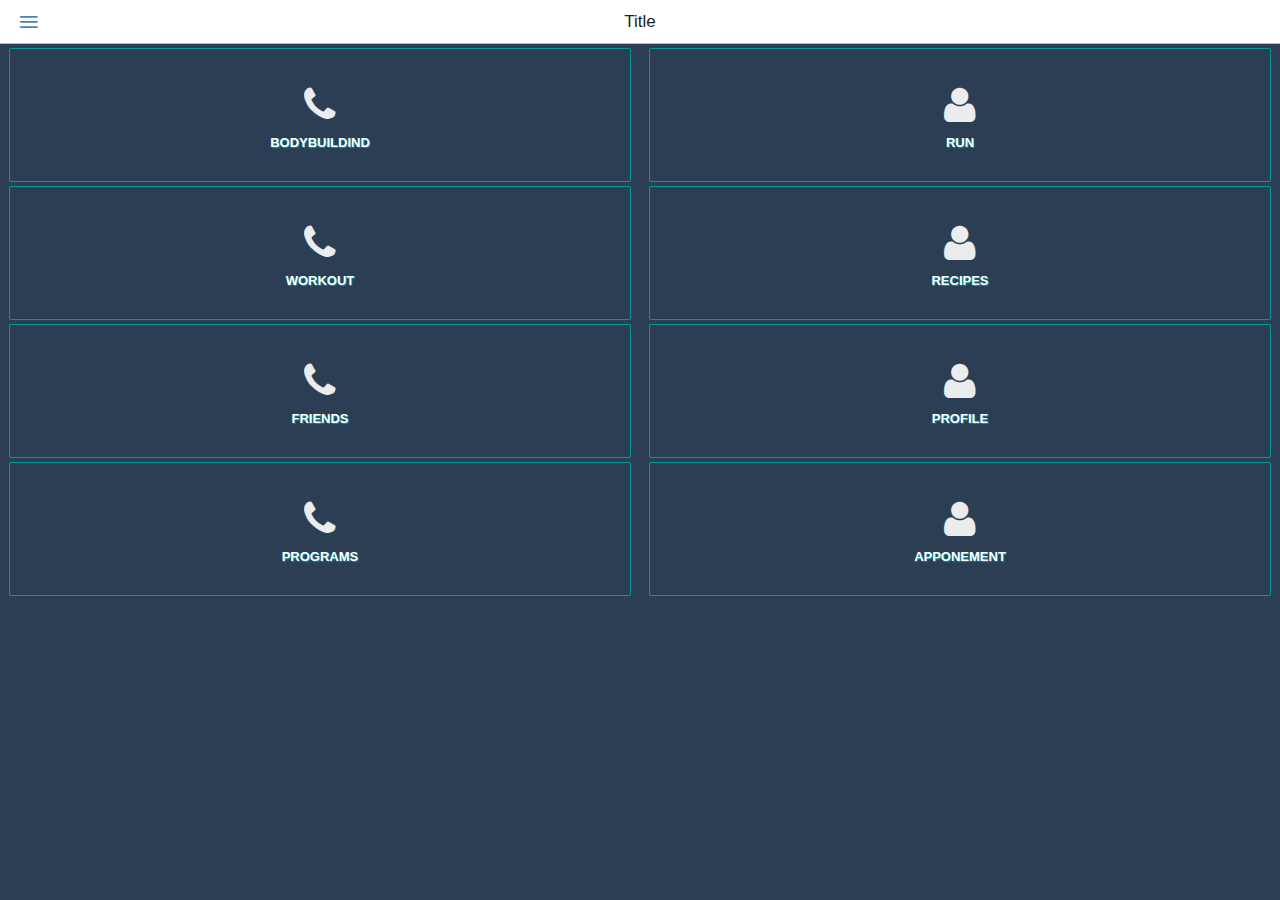
==== commit d70a004e: "2016/08/03 17:33" ====
--- a/UrHealth/www/index.html
+++ b/UrHealth/www/index.html
@@ -10,7 +10,7 @@
     <!-- CSS dependencies -->
     <link rel="stylesheet" href="assets/libs/onsen/css/onsenui.css">
     <link rel="stylesheet" href="assets/libs/onsen/css/onsen-css-components.css">
-     <link rel="stylesheet" href="assets/css/style.css">
+    <link rel="stylesheet" href="assets/css/style.css">
     <!-- JS dependencies -->
     <script src="assets/libs/onsen/js/onsenui.js"></script>
     <script src="assets/libs/angular/angular.min.js"></script>
@@ -18,25 +18,73 @@
 </head>
 
 <body>
-    <ons-page>
-      <div class="app-card">
-         <img src="assets/img/logo_circle.png" class="app-logo-login">
-         <div class="app-name">UrHealth</div>
-      </div>
-      <div class="login-form">
-        <input type="email" class="text-input--underbar" placeholder="Email" value="">
-        <input type="password" class="text-input--underbar" placeholder="Password" value="">
-        <br><br>
-        <ons-button modifier="large" class="login-button">Log In</ons-button>
-        <ons-row class="ordevide">
-          <ons-col width="43%"><div class="devide"></div></ons-col> 
-          <ons-col width="14%">OR</ons-col>
-          <ons-col width="43%"><div class="devide"></div></ons-col> 
+     <ons-page>
+       <ons-toolbar>
+          <div class="left">
+            <ons-toolbar-button ng-click="menu.toggleMenu()">
+              <ons-icon icon="ion-navicon" size="28px" fixed-width="false"></ons-icon>
+            </ons-toolbar-button>
+          </div>
+          <div class="center">Title</div>
+        </ons-toolbar>
+    <div class="main-grid">
+        <ons-row class="row-grid">
+            <ons-col width="50%">
+                <div class="item-content">
+                    <ons-icon icon="fa-phone" size="40px"></ons-icon>
+                    <h5>BODYBUILDIND</h5>
+                </div>
+            </ons-col>
+            <ons-col width="50%">
+                <div class="item-content">
+                    <ons-icon icon="fa-user"  size="40px"></ons-icon>
+                    <h5>RUN</h5>
+                </div>
+            </ons-col>
         </ons-row>
-        <ons-button modifier="large" class="login-button">Sign In</ons-button>
-        <br><br>
-        <ons-button modifier="quiet" class="forgot-password">Forgot password?</ons-button>
-      </div>
-  </ons-page>
+             <ons-row class="row-grid">
+            <ons-col width="50%">
+                <div class="item-content">
+                    <ons-icon icon="fa-phone" size="40px"></ons-icon>
+                    <h5>WORKOUT</h5>
+                </div>
+            </ons-col>
+            <ons-col width="50%">
+                <div class="item-content">
+                    <ons-icon icon="fa-user"  size="40px"></ons-icon>
+                    <h5>RECIPES</h5>
+                </div>
+            </ons-col>
+        </ons-row>
+             <ons-row class="row-grid">
+            <ons-col width="50%">
+                <div class="item-content">
+                    <ons-icon icon="fa-phone" size="40px"></ons-icon>
+                    <h5>FRIENDS</h5>
+                </div>
+            </ons-col>
+            <ons-col width="50%">
+                <div class="item-content">
+                    <ons-icon icon="fa-user"  size="40px"></ons-icon>
+                    <h5>PROFILE</h5>
+                </div>
+            </ons-col>
+        </ons-row>
+              <ons-row class="row-grid">
+            <ons-col width="50%">
+                <div class="item-content">
+                    <ons-icon icon="fa-phone" size="40px"></ons-icon>
+                    <h5>PROGRAMS</h5>
+                </div>
+            </ons-col>
+            <ons-col width="50%">
+                <div class="item-content">
+                    <ons-icon icon="fa-user"  size="40px"></ons-icon>
+                    <h5>APPONEMENT</h5>
+                </div>
+            </ons-col>
+        </ons-row>
+    </div>
+</ons-page>
     <script type="text/javascript" src="cordova.js"></script>
 </body>--- a/UrHealth/www/assets/libs/onsen/css/onsen-css-components.css
+++ b/UrHealth/www/assets/libs/onsen/css/onsen-css-components.css
@@ -68,7 +68,8 @@
   display: none;
 }
 .page__content {
-  background-color: #f9f9f9;
+ /* background-color: #f9f9f9;*/
+  background: #2c3e54 !important;
   position: absolute;
   top: 0px;
   left: 0px;
@@ -340,7 +341,7 @@
 }
 .switch.switch--material input:checked + .switch__toggle .switch__handle {
   left: 16px;
-  background-color: #496f23;
+  background-color: #009a9a;
   -webkit-box-shadow: 0 2px 2px 0 rgba(0,0,0,0.14), 0 1px 5px 0 rgba(0,0,0,0.12), 0 3px 1px -2px rgba(0,0,0,0.2);
   box-shadow: 0 2px 2px 0 rgba(0,0,0,0.14), 0 1px 5px 0 rgba(0,0,0,0.12), 0 3px 1px -2px rgba(0,0,0,0.2);
 }
@@ -583,8 +584,8 @@
   -webkit-border-radius: 0;
   border-radius: 0;
   background-color: transparent;
-  background-image: -webkit-radial-gradient(7px, circle 6px, #496f23 0%, #496f23 6px, transparent 7px);
-  background-image: radial-gradient(circle 6px at 7px, #496f23 0%, #496f23 6px, transparent 7px);
+  background-image: -webkit-radial-gradient(7px, circle 6px, #009a9a 0%, #009a9a 6px, transparent 7px);
+  background-image: radial-gradient(circle 6px at 7px, #009a9a 0%, #009a9a 6px, transparent 7px);
   margin-top: -1px;
 }
 .range--material::-moz-range-thumb {
@@ -593,8 +594,8 @@
   height: 12px;
   width: 12px;
   border-radius: 100%;
-  border-color: #496f23;
-  background-color: #496f23;
+  border-color: #009a9a;
+  background-color: #009a9a;
 }
 .range--material::-moz-range-track {
   background-color: #e0e0e0;
@@ -605,12 +606,12 @@
   height: 12px;
   width: 12px;
   border-radius: 100%;
-  border-color: #496f23;
-  background-color: #496f23;
+  border-color: #009a9a;
+  background-color: #009a9a;
 }
 .range--material:focus::-moz-range-thumb {
-  border-color: #496f23;
-  background-color: #496f23;
+  border-color: #009a9a;
+  background-color: #009a9a;
 }
 .range--material::-moz-range-thumb:before {
   display: none;
@@ -619,7 +620,7 @@
   display: none;
 }
 .range--material::-ms-fill-lower {
-  background-color: #496f23;
+  background-color: #009a9a;
 }
 .range--material::-moz-range-thumb:after {
   margin-top: -3px;
@@ -630,7 +631,7 @@
   border-radius: 100%;
   height: 12px;
   width: 12px;
-  background-color: #496f23;
+  background-color: #009a9a;
   opacity: 0.2;
   -moz-transition: -moz-transform 0.1s linear;
   transition: transform 0.1s linear;
@@ -645,7 +646,7 @@
   border-radius: 100%;
   height: 12px;
   width: 12px;
-  background-color: #496f23;
+  background-color: #009a9a;
   opacity: 0.2;
   -webkit-transition: -webkit-transform 0.1s linear;
   transition: transform 0.1s linear;
@@ -662,7 +663,7 @@
   border-radius: 100%;
   height: 12px;
   width: 12px;
-  background-color: #496f23;
+  background-color: #009a9a;
   opacity: 0.2;
   transition: transform 0.1s linear;
 }
@@ -679,7 +680,7 @@
   transform: scale(2.5);
 }
 .range--material__left {
-  background-color: #496f23;
+  background-color: #009a9a;
 }
 /* topdoc
   name: Navigation Bar
@@ -1045,7 +1046,7 @@
   -webkit-box-shadow: 0 1px 5px rgba(0,0,0,0.3);
   box-shadow: 0 1px 5px rgba(0,0,0,0.3);
   padding: 0;
-  background-color: #496f23;
+  background-color: #009a9a;
   -webkit-background-size: 0;
   background-size: 0;
 }
@@ -1708,7 +1709,7 @@
   -o-transform: translate3d(0, 0, 0);
   transform: translate3d(0, 0, 0);
   text-transform: uppercase;
-  background-color: #496f23;
+  background-color: #009a9a;
   color: #fff;
   font-family: 'Roboto', 'Noto', sans-serif;
   -webkit-font-smoothing: antialiased;
@@ -1717,7 +1718,7 @@
 .button--material:active {
   -webkit-box-shadow: 0 6px 10px 0 rgba(0,0,0,0.14), 0 1px 18px 0 rgba(0,0,0,0.12), 0 3px 5px -1px rgba(0,0,0,0.4);
   box-shadow: 0 6px 10px 0 rgba(0,0,0,0.14), 0 1px 18px 0 rgba(0,0,0,0.12), 0 3px 5px -1px rgba(0,0,0,0.4);
-  background-color: #496f23;
+  background-color: #009a9a;
   opacity: 1;
 }
 .button--material:focus {
@@ -1801,7 +1802,7 @@
   -o-transform: translate3d(0, 0, 0);
   transform: translate3d(0, 0, 0);
   text-transform: uppercase;
-  background-color: #496f23;
+  background-color: #009a9a;
   color: #fff;
   font-family: 'Roboto', 'Noto', sans-serif;
   -webkit-font-smoothing: antialiased;
@@ -1809,13 +1810,13 @@
   -webkit-box-shadow: none;
   box-shadow: none;
   background-color: transparent;
-  color: #496f23;
+  color: #009a9a;
 }
 .button--material--flat:active {
   -webkit-box-shadow: none;
   box-shadow: none;
   background-color: transparent;
-  color: #496f23;
+  color: #009a9a;
   outline: 0;
   opacity: 1;
   border: none;
@@ -1824,7 +1825,7 @@
   -webkit-box-shadow: none;
   box-shadow: none;
   background-color: transparent;
-  color: #496f23;
+  color: #009a9a;
   outline: 0;
   opacity: 1;
   border: none;
@@ -1905,15 +1906,15 @@
   appearance: none;
 }
 .button-bar__item:first-child > .button-bar__button {
-  border-left: 1px solid rgba(18,114,224,0.77);
-  border-right: 1px solid rgba(18,114,224,0.77);
+     border-left: 1px solid rgba(204, 204, 204,0.77);
+    border-right: 1px solid rgba(204, 204, 204,0.77);
   -webkit-border-top-left-radius: 4px;
   border-top-left-radius: 4px;
   -webkit-border-bottom-left-radius: 4px;
   border-bottom-left-radius: 4px;
 }
 .button-bar__item:last-child > .button-bar__button {
-  border-right: 1px solid rgba(18,114,224,0.77);
+  border-right: 1px solid rgba(236,236,236,0.77);
   -webkit-border-top-right-radius: 4px;
   border-top-right-radius: 4px;
   -webkit-border-bottom-right-radius: 4px;
@@ -1928,11 +1929,11 @@
   -webkit-border-radius: inherit;
   border-radius: inherit;
   background-color: transparent;
-  color: rgba(18,114,224,0.77);
-  border: 0px solid rgba(18,114,224,0.77);
-  border-top: 1px solid rgba(18,114,224,0.77);
-  border-bottom: 1px solid rgba(18,114,224,0.77);
-  border-right: 1px solid rgba(18,114,224,0.77);
+  color: rgba(236,236,236,0.77);
+  border: 0px solid rgba(236,236,236,0.77);
+  border-top: 1px solid rgba(236,236,236,0.77);
+  border-bottom: 1px solid rgba(236,236,236,0.77);
+  border-right: 1px solid rgba(236,236,236,0.77);
   font-weight: 400;
   padding: 0 8px;
   height: 27px;
@@ -1949,11 +1950,11 @@
 }
 .button-bar__button:active,
 :active + .button-bar__button {
-  background-color: rgba(18,114,224,0.2);
-  border: 0px solid rgba(18,114,224,0.77);
-  border-top: 1px solid rgba(18,114,224,0.77);
-  border-bottom: 1px solid rgba(18,114,224,0.77);
-  border-right: 1px solid rgba(18,114,224,0.77);
+  background-color: rgba(236,236,236,0.2);
+  border: 0px solid rgba(236,236,236,0.77);
+  border-top: 1px solid rgba(236,236,236,0.77);
+  border-bottom: 1px solid rgba(236,236,236,0.77);
+  border-right: 1px solid rgba(236,236,236,0.77);
   height: 27px;
   line-height: 27px;
   font-size: 13px;
@@ -1965,8 +1966,8 @@
 }
 .button-bar__item.active > .button-bar__button,
 :checked + .button-bar__button {
-  background-color: rgba(18,114,224,0.77);
-  color: #fff;
+   background-color: rgb(236, 236, 236);
+    color: #2c3e54;
   -webkit-transition: none;
   -moz-transition: none;
   -o-transition: none;
@@ -2404,7 +2405,7 @@
   border-bottom: 4px solid rgba(24,103,194,0.81);
 }
 .tab-bar--material {
-  background-color: #496f23;
+  background-color: #009a9a;
   border-bottom-width: 0px;
   -webkit-box-shadow: 0 4px 2px -2px rgba(0,0,0,0.14), 0 3px 5px -2px rgba(0,0,0,0.12), 0 5px 1px -4px rgba(0,0,0,0.2);
   box-shadow: 0 4px 2px -2px rgba(0,0,0,0.14), 0 3px 5px -2px rgba(0,0,0,0.12), 0 5px 1px -4px rgba(0,0,0,0.2);
@@ -3106,7 +3107,7 @@
   border: 2px solid #717171;
 }
 .checkbox--material__input:checked + .checkbox--material__checkmark:before {
-  background-color: #496f23;
+  background-color: #009a9a;
   border: none;
 }
 .checkbox--material__input + .checkbox--material__checkmark:after {
@@ -3377,7 +3378,7 @@
 }
 .radio-button--material__input:checked + .radio-button__checkmark:before {
   background: transparent;
-  border: 2px solid #496f23;
+  border: 2px solid #009a9a;
 }
 .radio-button--material__input + .radio-button__checkmark:after {
   background: #717171;
@@ -3390,7 +3391,7 @@
 }
 .radio-button--material__input:checked + .radio-button__checkmark:after {
   opacity: 1;
-  background: #496f23;
+  background: #009a9a;
   -webkit-transform: scale(1);
   -moz-transform: scale(1);
   -ms-transform: scale(1);
@@ -4649,7 +4650,7 @@
   letter-spacing: 0;
   -webkit-box-shadow: none;
   box-shadow: none;
-  color: #1f1f21;
+  color: #b2bbc4;
   padding: 0;
   margin: 0;
   width: 100%;
@@ -4706,7 +4707,7 @@
 .text-input--underbar:invalid {
   border: none;
   background-color: transparent;
-  color: #1f1f21;
+  color: #b2bbc4;
   border: none;
   background-color: transparent;
   border-bottom: 1px solid #ccc;
@@ -4765,14 +4766,14 @@
   -webkit-transform: translate3d(0, 0, 0);
 }
 .text-input--material__label {
-  color: #496f23;
+  color: #009a9a;
 }
 .text-input--material:focus {
-  background-image: -webkit-gradient(linear, left top, left bottom, from(#496f23), to(#496f23)), -webkit-gradient(linear, left bottom, left top, color-stop(1px, transparent), color-stop(1px, #afafaf));
-  background-image: -webkit-linear-gradient(#496f23, #496f23), -webkit-linear-gradient(bottom, transparent 1px, #afafaf 1px);
-  background-image: -moz-linear-gradient(#496f23, #496f23), -moz-linear-gradient(bottom, transparent 1px, #afafaf 1px);
-  background-image: -o-linear-gradient(#496f23, #496f23), -o-linear-gradient(bottom, transparent 1px, #afafaf 1px);
-  background-image: linear-gradient(#496f23, #496f23), linear-gradient(to top, transparent 1px, #afafaf 1px);
+  background-image: -webkit-gradient(linear, left top, left bottom, from(#009a9a), to(#009a9a)), -webkit-gradient(linear, left bottom, left top, color-stop(1px, transparent), color-stop(1px, #afafaf));
+  background-image: -webkit-linear-gradient(#009a9a, #009a9a), -webkit-linear-gradient(bottom, transparent 1px, #afafaf 1px);
+  background-image: -moz-linear-gradient(#009a9a, #009a9a), -moz-linear-gradient(bottom, transparent 1px, #afafaf 1px);
+  background-image: -o-linear-gradient(#009a9a, #009a9a), -o-linear-gradient(bottom, transparent 1px, #afafaf 1px);
+  background-image: linear-gradient(#009a9a, #009a9a), linear-gradient(to top, transparent 1px, #afafaf 1px);
   -webkit-animation: material-text-input-animate 0.3s forwards;
   -moz-animation: material-text-input-animate 0.3s forwards;
   -o-animation: material-text-input-animate 0.3s forwards;
@@ -5406,7 +5407,7 @@
   font-size: 14px;
   font-weight: 500;
   outline: none;
-  color: #496f23;
+  color: #009a9a;
 }
 @media (-webkit-min-device-pixel-ratio: 2), (min-resolution: 192dpi) {
   .alert-dialog-button--material {
@@ -5766,7 +5767,7 @@
 .progress-bar--determinate > .progress-bar__primary,
 .progress-bar--determinate > .progress-bar__secondary {
   position: absolute;
-  background-color: #496f23;
+  background-color: #009a9a;
   top: 0;
   bottom: 0;
   -webkit-transition: width 0.3s linear;
@@ -5782,7 +5783,7 @@
 .progress-bar--indeterminate:before {
   content: '';
   position: absolute;
-  background-color: #496f23;
+  background-color: #009a9a;
   top: 0;
   left: 0;
   bottom: 0;
@@ -5795,7 +5796,7 @@
 .progress-bar--indeterminate:after {
   content: '';
   position: absolute;
-  background-color: #496f23;
+  background-color: #009a9a;
   top: 0;
   left: 0;
   bottom: 0;
@@ -5950,7 +5951,7 @@
   -moz-animation: progress__dash 1.5s ease-in-out infinite;
   -o-animation: progress__dash 1.5s ease-in-out infinite;
   animation: progress__dash 1.5s ease-in-out infinite;
-  stroke: #496f23;
+  stroke: #009a9a;
   -webkit-transition: all 1s cubic-bezier(0.4, 0, 0.2, 1);
   -moz-transition: all 1s cubic-bezier(0.4, 0, 0.2, 1);
   -o-transition: all 1s cubic-bezier(0.4, 0, 0.2, 1);
@@ -6110,7 +6111,7 @@
   color: #fff;
   vertical-align: middle;
   text-align: center;
-  background-color: #496f23;
+  background-color: #009a9a;
   border: 0px solid currentColor;
   -webkit-border-radius: 50%;
   border-radius: 50%;
@@ -6125,7 +6126,7 @@
 .fab:active {
   -webkit-box-shadow: 0 8px 10px 1px rgba(0,0,0,0.14), 0 3px 14px 2px rgba(0,0,0,0.12), 0 5px 5px -3px rgba(0,0,0,0.4);
   box-shadow: 0 8px 10px 1px rgba(0,0,0,0.14), 0 3px 14px 2px rgba(0,0,0,0.12), 0 5px 5px -3px rgba(0,0,0,0.4);
-  background-color: #496f23;
+  background-color: #009a9a;
   -webkit-transition: all 0.2s ease;
   -moz-transition: all 0.2s ease;
   -o-transition: all 0.2s ease;
--- a/UrHealth/www/assets/css/style.css
+++ b/UrHealth/www/assets/css/style.css
@@ -1,15 +1,16 @@
 body
 {
     font-family: 'Roboto', 'Noto', sans-serif;
-}
-
-.login-form {
+    color:#b2bbc4;
+}
+
+.login-form,.signup-form {
   text-align: center;
   width: 80%;
   margin: 60px auto 0;
 }
 
-input[type=email], input[type=password] {
+input[type=email], input[type=password], input[type=name],input[type=number]{
   display: block;
   width: 100%;
   margin: 0 auto;
@@ -18,6 +19,22 @@
   padding-bottom: 24px;
 }
 
+input[type=name]
+{
+    width: 48%;
+    float: left;
+}
+
+input[type=name]:first-child
+{
+  margin-right: 4%;
+}
+
+.button-bar
+{
+    margin-top: 24px !important;
+    width: 100% !important;
+}
 .login-button {
   width: 100%;
   margin: 0 auto;
@@ -27,6 +44,7 @@
   display: block;
   margin: 8px auto 0 auto;
   font-size: 14px;
+  color:#b2bbc4;
 }
 
 .ordevide {
@@ -34,7 +52,7 @@
     font-size: 14px;
     text-transform: uppercase;
     font-family: 'Roboto', 'Noto', sans-serif;
-    color: #496f23;
+    color: #b2bbc4;
     margin-top: 9px;
     margin-bottom: 9px;
 }
@@ -49,19 +67,17 @@
     
     width: 100%;
     text-align: center;
-    padding: 10px 0;
-    margin-top: 8px;
+    margin-top: 6%;
     background-color: transparent;
 }
 
 .app-logo-login{
-  height: auto;
-  width: 144px;
-  border-radius: 50%;
-  -webkit-border-radius: 50%;
-  border: 1px solid white;
-  box-shadow:rgba(0, 0, 0, 0.2) 0px 2px 0px 0px;
-  -webkit-box-shadow:rgba(0, 0, 0, 0.2) 0px 2px 0px 0px;
+
+    height: auto;
+    width: 150px;
+    border-radius: 50%;
+    -webkit-border-radius: 50%;
+    box-shadow: rgba(232, 232, 232, 0.58) 0px 2px 0px 0px;
 }
 
 .app-name
@@ -69,6 +85,118 @@
   margin: 20px 0 0 0;
   font-weight: 600;
   font-size: 20px;  
-  color: #496f23;
+  color: #ffffff;
   font-weight: bold; 
+}
+
+.spinner {
+    width: 100%;
+    height: 100%;
+    position: absolute;
+    top: 0;
+    left: 0;
+    background: #282829;
+    opacity: 0.4;
+    display: none;
+}
+
+.double-bounce1, .double-bounce2 {
+   width: 80px;
+    height: 80px;
+    border-radius: 50%;
+    background-color: #c9cbcd;
+    opacity: 0.6;
+    position: absolute;
+    top: 40%;
+    left: 40%;
+    -webkit-animation: sk-bounce 2.0s infinite ease-in-out;
+    animation: sk-bounce 2.0s infinite ease-in-out;
+}
+
+.double-bounce2 {
+  -webkit-animation-delay: -1.0s;
+  animation-delay: -1.0s;
+}
+
+@-webkit-keyframes sk-bounce {
+  0%, 100% { -webkit-transform: scale(0.0) }
+  50% { -webkit-transform: scale(1.0) }
+}
+
+@keyframes sk-bounce {
+  0%, 100% { 
+    transform: scale(0.0);
+    -webkit-transform: scale(0.0);
+  } 50% { 
+    transform: scale(1.0);
+    -webkit-transform: scale(1.0);
+  }
+}
+
+.unknown-profile
+{
+    height: auto;
+    width: 71px;
+    border-radius: 50%;
+    -webkit-border-radius: 50%;
+    border: 6px solid #009a9a;
+    padding: 9px;
+}
+
+.second-step{display: none;}
+
+.card-mini
+{
+  margin-top: 18%;
+}
+
+.main-grid
+{    
+     width: 100%;
+    margin: auto;
+    margin-top: 5px;
+   
+}
+
+.main-grid .item-content
+{
+      width: 97%;
+     height: 132px; 
+    text-align: center;
+    border: 1px solid #009a9a;
+    /* -webkit-border-radius: 50%; */
+    margin: auto;
+    -webkit-transition: background .4s linear;
+    -moz-transition: background .4s linear;
+    -o-transition: background .4s linear;
+    -ms-transition: background .4s linear;
+    transition: background .4s linear;
+        border-radius: 2px;
+}
+
+.item-content:hover
+{
+     background: #009a9a !important;
+}
+
+.main-grid .row-grid
+{
+   margin-bottom:4px;
+}
+
+
+
+.main-grid .item-content h5
+{
+    color: white;
+    font-size: 13px;
+    font-family: 'Roboto', 'Noto', sans-serif;
+    margin-top:10px;
+    text-shadow: 1px 1px 1px #009a9a;
+}
+.main-grid ons-icon
+{
+    opacity: 0.9;
+    color: white;
+    padding-top: 36px;
 }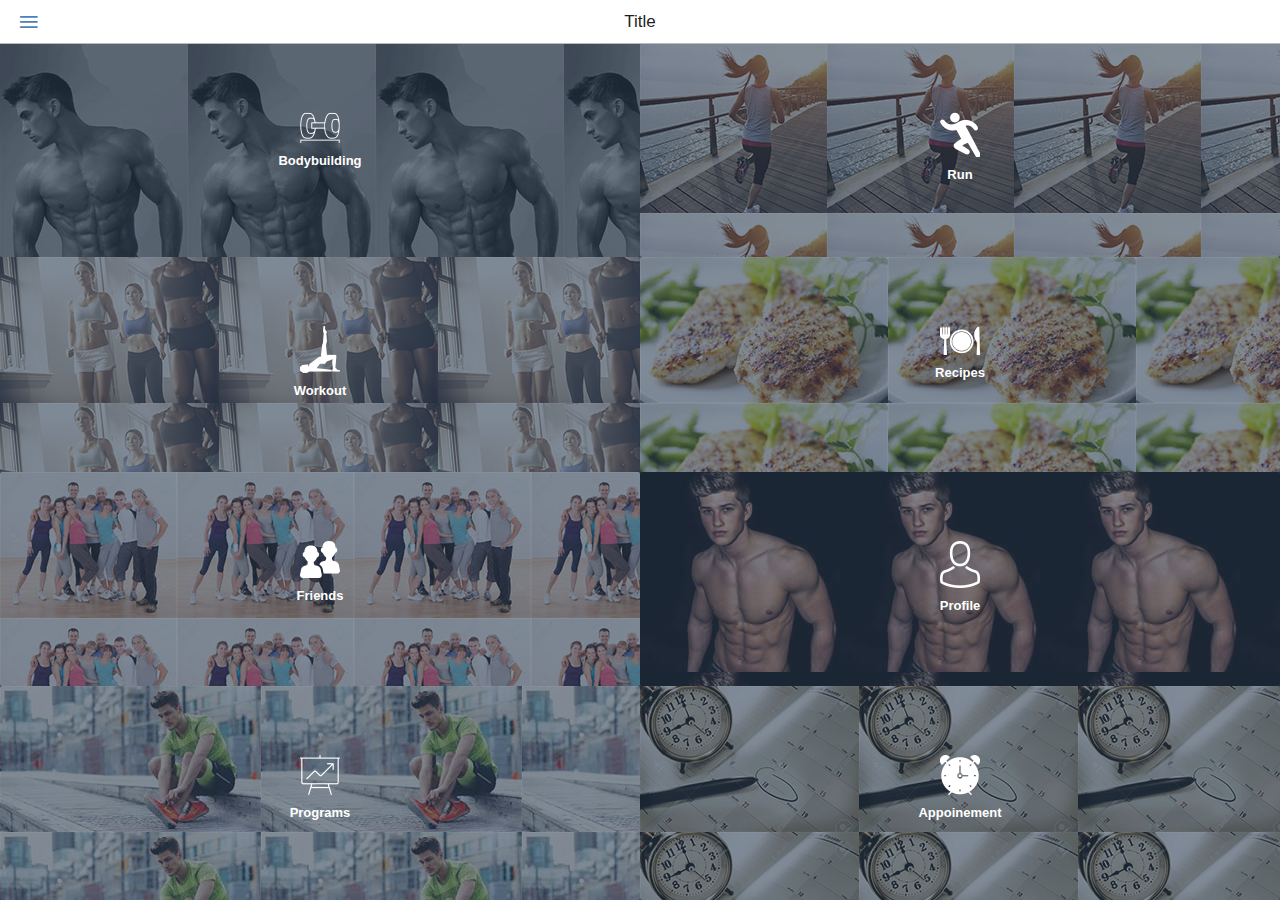
==== commit 0e7a8428: "2016/06/03 23:24" ====
--- a/UrHealth/www/index.html
+++ b/UrHealth/www/index.html
@@ -30,57 +30,73 @@
     <div class="main-grid">
         <ons-row class="row-grid">
             <ons-col width="50%">
-                <div class="item-content">
-                    <ons-icon icon="fa-phone" size="40px"></ons-icon>
-                    <h5>BODYBUILDIND</h5>
+                <div class="item-content" style="background:url('assets/img/grid/body_building.png')">
+                 <div class="og-content">
+                  <div class="ico-building"></div>
+                    <h5>Bodybuilding</h5>
+                 </div>
                 </div>
             </ons-col>
             <ons-col width="50%">
-                <div class="item-content">
-                    <ons-icon icon="fa-user"  size="40px"></ons-icon>
-                    <h5>RUN</h5>
+                <div class="item-content" style="background:url('assets/img/grid/run.png')">
+                <div class="og-content">
+                    <div class="ico ico-run"  size="40px"></div>
+                    <h5>Run</h5>
+                </div>
                 </div>
             </ons-col>
         </ons-row>
              <ons-row class="row-grid">
             <ons-col width="50%">
-                <div class="item-content">
-                    <ons-icon icon="fa-phone" size="40px"></ons-icon>
-                    <h5>WORKOUT</h5>
+                <div class="item-content" style="background:url('assets/img/grid/workout.png')">
+                 <div class="og-content">
+                   <div class="ico-workout"></div>
+                    <h5>Workout</h5>
+                 </div>
                 </div>
             </ons-col>
             <ons-col width="50%">
-                <div class="item-content">
-                    <ons-icon icon="fa-user"  size="40px"></ons-icon>
-                    <h5>RECIPES</h5>
+                <div class="item-content"  style="background:url('assets/img/grid/recipes.png')" >
+                 <div class="og-content">
+                   <div class="ico-recipe"></div>
+                    <h5>Recipes</h5>
+                 </div>
                 </div>
             </ons-col>
         </ons-row>
              <ons-row class="row-grid">
             <ons-col width="50%">
-                <div class="item-content">
-                    <ons-icon icon="fa-phone" size="40px"></ons-icon>
-                    <h5>FRIENDS</h5>
+                <div class="item-content" style="background:url('assets/img/grid/friendss.png')">
+                 <div class="og-content">
+                   <div class="ico-friends"></div>
+                    <h5>Friends</h5>
+                 </div>
                 </div>
             </ons-col>
             <ons-col width="50%">
-                <div class="item-content">
-                    <ons-icon icon="fa-user"  size="40px"></ons-icon>
-                    <h5>PROFILE</h5>
+                <div class="item-content" style="background:url('assets/img/grid/profile.png')">
+                 <div class="og-content">
+                    <div class="ico-profile"></div>
+                    <h5>Profile</h5>
+                    </div>
                 </div>
             </ons-col>
         </ons-row>
               <ons-row class="row-grid">
             <ons-col width="50%">
-                <div class="item-content">
-                    <ons-icon icon="fa-phone" size="40px"></ons-icon>
-                    <h5>PROGRAMS</h5>
+                <div class="item-content" style="background:url('assets/img/grid/programs.png')">
+                 <div class="og-content">
+                   <div class="ico-programs"></div>
+                    <h5>Programs</h5>
+                 </div>
                 </div>
             </ons-col>
             <ons-col width="50%">
-                <div class="item-content">
-                    <ons-icon icon="fa-user"  size="40px"></ons-icon>
-                    <h5>APPONEMENT</h5>
+                <div class="item-content"  style="background:url('assets/img/grid/appoinement.png')" >
+                 <div class="og-content">
+                    <div class="ico-appoinment"></div>
+                    <h5>Appoinement</h5>
+                 </div>
                 </div>
             </ons-col>
         </ons-row>
--- a/UrHealth/www/assets/css/style.css
+++ b/UrHealth/www/assets/css/style.css
@@ -154,34 +154,39 @@
 {    
      width: 100%;
     margin: auto;
-    margin-top: 5px;
-   
 }
 
 .main-grid .item-content
 {
-      width: 97%;
-     height: 132px; 
+     width: 100%;
+     height: 100%; 
     text-align: center;
-    border: 1px solid #009a9a;
     /* -webkit-border-radius: 50%; */
     margin: auto;
-    -webkit-transition: background .4s linear;
-    -moz-transition: background .4s linear;
-    -o-transition: background .4s linear;
-    -ms-transition: background .4s linear;
-    transition: background .4s linear;
-        border-radius: 2px;
+    -webkit-transition: color .4s linear;
+    -moz-transition: color .4s linear;
+    -o-transition: color .4s linear;
+    -ms-transition: color .4s linear;
+    transition: color .4s linear;
+    border-radius: 2px;
+}
+
+.main-grid .item-content .og-content
+{
+    position: relative;
+    top: 50%;
+    transform: translateY(-50%);
+    min-height: 76px;
 }
 
 .item-content:hover
 {
-     background: #009a9a !important;
+     color: #009a9a !important;
 }
 
 .main-grid .row-grid
 {
-   margin-bottom:4px;
+   height: 25%;
 }
 
 
@@ -192,11 +197,67 @@
     font-size: 13px;
     font-family: 'Roboto', 'Noto', sans-serif;
     margin-top:10px;
-    text-shadow: 1px 1px 1px #009a9a;
 }
 .main-grid ons-icon
 {
     opacity: 0.9;
     color: white;
     padding-top: 36px;
+}
+
+.ico-run
+{
+    background: url("../../assets/img/icons/run.png");
+    height: 45px;
+    width: 40px;
+    margin: auto;
+}
+.ico-workout
+{
+    background: url("../../assets/img/icons/workout.png");
+    height: 47px;
+    width: 40px;
+    margin: auto;
+}
+.ico-friends
+{
+    background: url("../../assets/img/icons/friends.png");
+    height: 37px;
+    width: 40px;
+    margin: auto;
+}
+.ico-profile
+{
+    background: url("../../assets/img/icons/profile.png");
+    height: 47px;
+    width: 40px;
+    margin: auto;
+}
+.ico-recipe
+{
+    background: url("../../assets/img/icons/recipe.png");
+    height: 29px;
+    width: 40px;
+    margin: auto;
+}
+.ico-programs
+{
+    background: url("../../assets/img/icons/programs.png");
+    height: 40px;
+    width: 40px;
+    margin: auto;
+}
+.ico-building
+{
+    background: url("../../assets/img/icons/building.png");
+    height: 31px;
+    width: 40px;
+    margin: auto;
+}
+.ico-appoinment
+{
+    background: url("../../assets/img/icons/appoinment.png");
+    height: 40px;
+    width: 40px;
+    margin: auto;
 }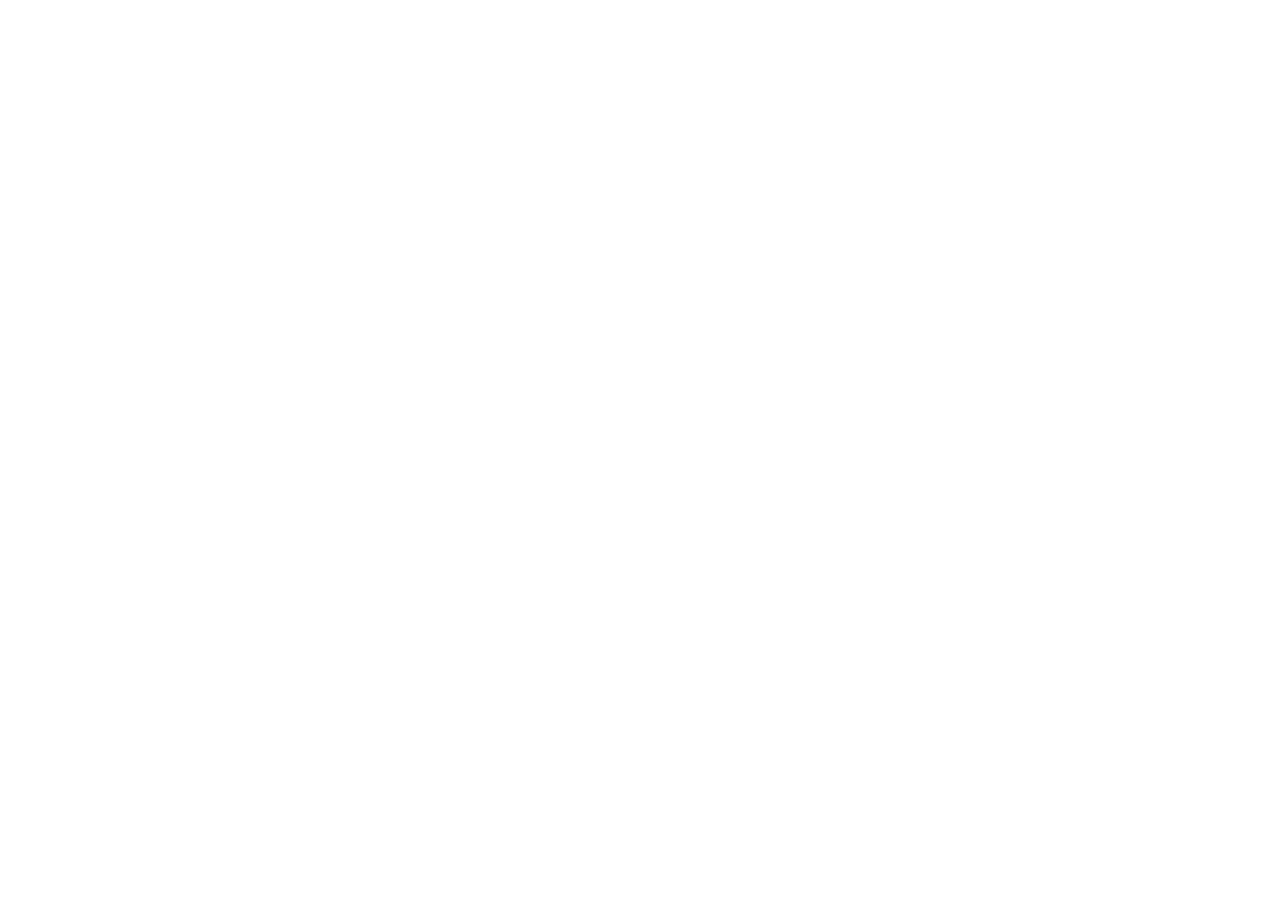
==== commit b1b525b5: "2016/08/04 17:29" ====
--- a/UrHealth/www/index.html
+++ b/UrHealth/www/index.html
@@ -1,4 +1,4 @@
-<html>
+<html ng-app="fitenesse">
 <head>
     <title>Fitenesse</title>
     <meta charset="utf-8" />
@@ -15,92 +15,23 @@
     <script src="assets/libs/onsen/js/onsenui.js"></script>
     <script src="assets/libs/angular/angular.min.js"></script>
     <script src="assets/libs/onsen/js/angular-onsenui.js"></script>
+    <script src="assets/js/app.js"></script>
+    <script src="assets/js/loader.js"></script>
+    
+  
 </head>
 
-<body>
-     <ons-page>
-       <ons-toolbar>
-          <div class="left">
-            <ons-toolbar-button ng-click="menu.toggleMenu()">
-              <ons-icon icon="ion-navicon" size="28px" fixed-width="false"></ons-icon>
-            </ons-toolbar-button>
-          </div>
-          <div class="center">Title</div>
-        </ons-toolbar>
-    <div class="main-grid">
-        <ons-row class="row-grid">
-            <ons-col width="50%">
-                <div class="item-content" style="background:url('assets/img/grid/body_building.png')">
-                 <div class="og-content">
-                  <div class="ico-building"></div>
-                    <h5>Bodybuilding</h5>
-                 </div>
-                </div>
-            </ons-col>
-            <ons-col width="50%">
-                <div class="item-content" style="background:url('assets/img/grid/run.png')">
-                <div class="og-content">
-                    <div class="ico ico-run"  size="40px"></div>
-                    <h5>Run</h5>
-                </div>
-                </div>
-            </ons-col>
-        </ons-row>
-             <ons-row class="row-grid">
-            <ons-col width="50%">
-                <div class="item-content" style="background:url('assets/img/grid/workout.png')">
-                 <div class="og-content">
-                   <div class="ico-workout"></div>
-                    <h5>Workout</h5>
-                 </div>
-                </div>
-            </ons-col>
-            <ons-col width="50%">
-                <div class="item-content"  style="background:url('assets/img/grid/recipes.png')" >
-                 <div class="og-content">
-                   <div class="ico-recipe"></div>
-                    <h5>Recipes</h5>
-                 </div>
-                </div>
-            </ons-col>
-        </ons-row>
-             <ons-row class="row-grid">
-            <ons-col width="50%">
-                <div class="item-content" style="background:url('assets/img/grid/friendss.png')">
-                 <div class="og-content">
-                   <div class="ico-friends"></div>
-                    <h5>Friends</h5>
-                 </div>
-                </div>
-            </ons-col>
-            <ons-col width="50%">
-                <div class="item-content" style="background:url('assets/img/grid/profile.png')">
-                 <div class="og-content">
-                    <div class="ico-profile"></div>
-                    <h5>Profile</h5>
-                    </div>
-                </div>
-            </ons-col>
-        </ons-row>
-              <ons-row class="row-grid">
-            <ons-col width="50%">
-                <div class="item-content" style="background:url('assets/img/grid/programs.png')">
-                 <div class="og-content">
-                   <div class="ico-programs"></div>
-                    <h5>Programs</h5>
-                 </div>
-                </div>
-            </ons-col>
-            <ons-col width="50%">
-                <div class="item-content"  style="background:url('assets/img/grid/appoinement.png')" >
-                 <div class="og-content">
-                    <div class="ico-appoinment"></div>
-                    <h5>Appoinement</h5>
-                 </div>
-                </div>
-            </ons-col>
-        </ons-row>
-    </div>
-</ons-page>
+<body ng-controller="appController"> 
+    <!--<ons-sliding-menu var="menu" main-page="page.html" menu-page="app\shared\slidingMenu\slidingMenuView.html" max-slide-distance="70%" type="reveal" side="left"></ons-sliding-menu>
+    <ons-template id="page.html">-->
+    <ons-navigator id="nav"></ons-navigator>
     <script type="text/javascript" src="cordova.js"></script>
+    <script>
+        var elm =   document.getElementById("nav");
+     elm.pushPage('app/componsents/login/loginView.html');
+     
+     var scipts = document.getElementsByTagName("script");
+     for(var i=0;i<scipts.length;i++) console.log(scipts[i].src);
+   
+    </script>
 </body>--- a/UrHealth/www/assets/libs/onsen/css/onsen-css-components.css
+++ b/UrHealth/www/assets/libs/onsen/css/onsen-css-components.css
@@ -3585,14 +3585,14 @@
   position: relative;
 }
 .list__header:not(:first-of-type) {
-  border-top: 1px solid #ccc;
+
 }
 .list {
   padding: 0;
   margin: 0;
   font: inherit;
   color: inherit;
-  background: transparent;
+  background: #0e2137;
   border: none;
   line-height: normal;
   cursor: default;
@@ -3612,7 +3612,7 @@
   overflow: auto;
   display: block;
   -webkit-overflow-scrolling: touch;
-  border-bottom: 1px solid #ccc;
+
   overflow: hidden;
 }
 .list__item {
@@ -3648,7 +3648,7 @@
   align-items: center;
   padding: 0 0 0 14px;
   margin: 1px 0 -1px 0;
-  color: #1f1f21;
+  color: white;
   background-color: #fff;
 }
 .list__item:first-child {
--- a/UrHealth/www/assets/css/style.css
+++ b/UrHealth/www/assets/css/style.css
@@ -208,35 +208,35 @@
 .ico-run
 {
     background: url("../../assets/img/icons/run.png");
-    height: 45px;
-    width: 40px;
+    height: 40px;
+    width: 39px;
     margin: auto;
 }
 .ico-workout
 {
     background: url("../../assets/img/icons/workout.png");
-    height: 47px;
-    width: 40px;
+    height: 40px;
+    width: 34px;
     margin: auto;
 }
 .ico-friends
 {
     background: url("../../assets/img/icons/friends.png");
-    height: 37px;
+    height: 40px;
     width: 40px;
     margin: auto;
 }
 .ico-profile
 {
     background: url("../../assets/img/icons/profile.png");
-    height: 47px;
-    width: 40px;
+    height: 40px;
+    width: 34px;
     margin: auto;
 }
 .ico-recipe
 {
     background: url("../../assets/img/icons/recipe.png");
-    height: 29px;
+    height: 40px;
     width: 40px;
     margin: auto;
 }
@@ -250,9 +250,10 @@
 .ico-building
 {
     background: url("../../assets/img/icons/building.png");
-    height: 31px;
-    width: 40px;
-    margin: auto;
+    height: 39px;
+    width: 43px;
+    margin: auto;
+    margin-bottom: 1px;
 }
 .ico-appoinment
 {
@@ -260,4 +261,110 @@
     height: 40px;
     width: 40px;
     margin: auto;
+}
+.sliding-menu .page__content
+{
+    background: transparent !important;
+}
+.bg-sliding-menu
+{
+    position: absolute;
+    top:0;
+    left:0;
+    width: 100%;
+    height: 100%;
+    background: rgb(14, 33, 55);
+    z-index: -1;
+}
+.sliding-menu .profile-img
+{
+    height: auto;
+    width: 40px;
+    border-radius: 50%;
+    -webkit-border-radius: 50%;
+}
+
+.header-menu
+{
+        width: 100%;
+    text-align: center;
+    padding-top: 12px;
+    /* margin-bottom: 14px; */
+    background: rgb(5, 19, 36);
+    height: 64
+}
+
+.header-menu .user
+{
+    position: relative;
+    top: 2px;
+    color: white;
+    font-size: 13px;
+    float: left;
+    line-height: 1.6;
+    width: 100%;
+}
+
+.header-menu .user .tag
+{
+    float:left;
+}
+
+.header-menu .user ons-icon
+{
+  color:#009a9a;
+}
+ons-list-item.active .center list__item__center
+{
+  color:#009a9a;
+}
+
+ons-list-item.active
+{
+    border-right: 3px solid #009a9a;
+    background: rgba(5, 19, 36, 0.43) !important;
+}
+
+
+.header-menu .user .tag .localisation
+{
+    margin-left: 6px;
+    font-size: 10px;
+    color: #d0caca;
+}
+
+.sliding-menu .list__item--material
+{
+    color:white !important;
+}
+
+.sliding-menu  ons-list-item
+{
+    background: transparent;
+}
+
+.list--material
+{
+   background: rgb(14, 33, 55);
+}
+
+.sliding-menu  .list__item__center
+{
+   background-image: none !important;
+   font-size: 13px;
+}
+.content-menu ons-icon
+{
+  margin-right: 16px;
+}
+
+.content-menu
+{
+  margin-top: 12px;
+}
+.notification
+{
+    background: #009090;
+    font-size: 12px;
+    left: 50%;
 }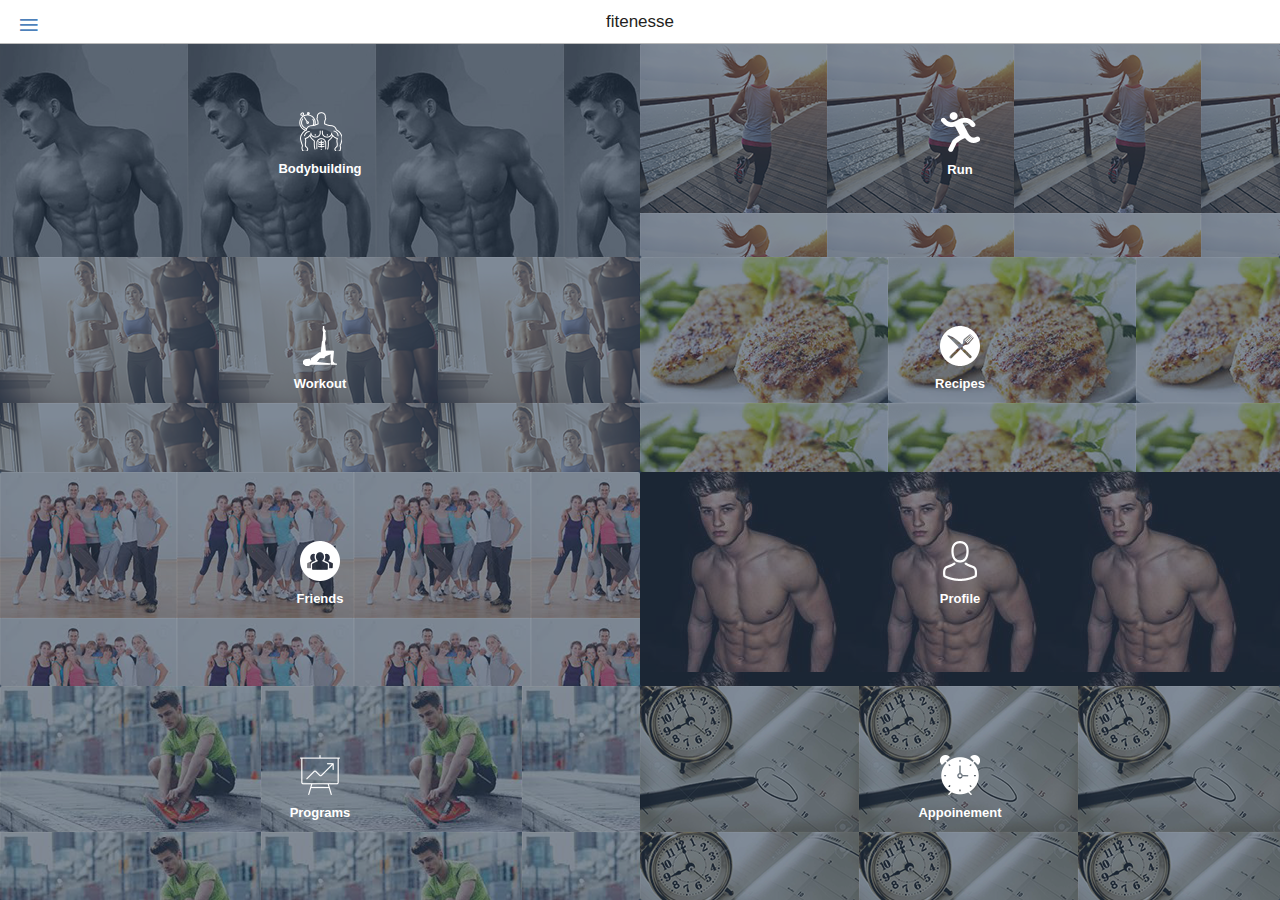
==== commit d9572e45: "12/08/2016 17:26" ====
--- a/UrHealth/www/index.html
+++ b/UrHealth/www/index.html
@@ -1,4 +1,4 @@
-<html ng-app="fitenesse">
+<html ng-app="app" ng-controller="appController">
 <head>
     <title>Fitenesse</title>
     <meta charset="utf-8" />
@@ -13,25 +13,34 @@
     <link rel="stylesheet" href="assets/css/style.css">
     <!-- JS dependencies -->
     <script src="assets/libs/onsen/js/onsenui.js"></script>
-    <script src="assets/libs/angular/angular.min.js"></script>
+    <script src="assets/libs/angular/angular.js"></script>
     <script src="assets/libs/onsen/js/angular-onsenui.js"></script>
-    <script src="assets/js/app.js"></script>
-    <script src="assets/js/loader.js"></script>
+   
     
-  
 </head>
 
-<body ng-controller="appController"> 
-    <!--<ons-sliding-menu var="menu" main-page="page.html" menu-page="app\shared\slidingMenu\slidingMenuView.html" max-slide-distance="70%" type="reveal" side="left"></ons-sliding-menu>
-    <ons-template id="page.html">-->
-    <ons-navigator id="nav"></ons-navigator>
-    <script type="text/javascript" src="cordova.js"></script>
-    <script>
-        var elm =   document.getElementById("nav");
-     elm.pushPage('app/componsents/login/loginView.html');
-     
-     var scipts = document.getElementsByTagName("script");
-     for(var i=0;i<scipts.length;i++) console.log(scipts[i].src);
-   
-    </script>
-</body>+<body>
+    <ons-page id="mainView">
+       <ons-toolbar id="toolbar">
+          <div class="left">
+            <ons-toolbar-button ng-click="menu.toggleMenu()">
+              <ons-icon icon="ion-navicon" size="28px" fixed-width="false" class="lticon"></ons-icon>
+            </ons-toolbar-button>
+          </div>
+          <div class="center" ><span ng-bind="title">fitensse</span></div>
+        </ons-toolbar>
+        <ons-sliding-menu var="menu" main-page="principal" menu-page="app\shared\slidingMenu\slidingMenuView.html" max-slide-distance="70%" type="reveal" side="left"></ons-sliding-menu>
+        <ons-template id="principal">
+            <ons-navigator var="_navigator"></ons-navigator>
+        </ons-template>
+    </ons-page>
+    <!--<script type="text/javascript" src="cordova.js"></script>-->
+
+<script data-main="assets/js/main" src="assets/libs/requirejs/require.js"></script>
+<script src="assets/js/app.js"></script>
+</body>
+<ons-template id="stack">
+ 
+</ons-template>
+
+</html>--- a/UrHealth/www/assets/libs/onsen/css/onsen-css-components.css
+++ b/UrHealth/www/assets/libs/onsen/css/onsen-css-components.css
@@ -1046,7 +1046,7 @@
   -webkit-box-shadow: 0 1px 5px rgba(0,0,0,0.3);
   box-shadow: 0 1px 5px rgba(0,0,0,0.3);
   padding: 0;
-  background-color: #009a9a;
+  background-color: #3f4f62;
   -webkit-background-size: 0;
   background-size: 0;
 }
--- a/UrHealth/www/assets/css/style.css
+++ b/UrHealth/www/assets/css/style.css
@@ -367,4 +367,12 @@
     background: #009090;
     font-size: 12px;
     left: 50%;
+}
+.hide
+{
+    display: none;
+}
+.lticon{
+    position: absolute;
+    top: 25%;
 }